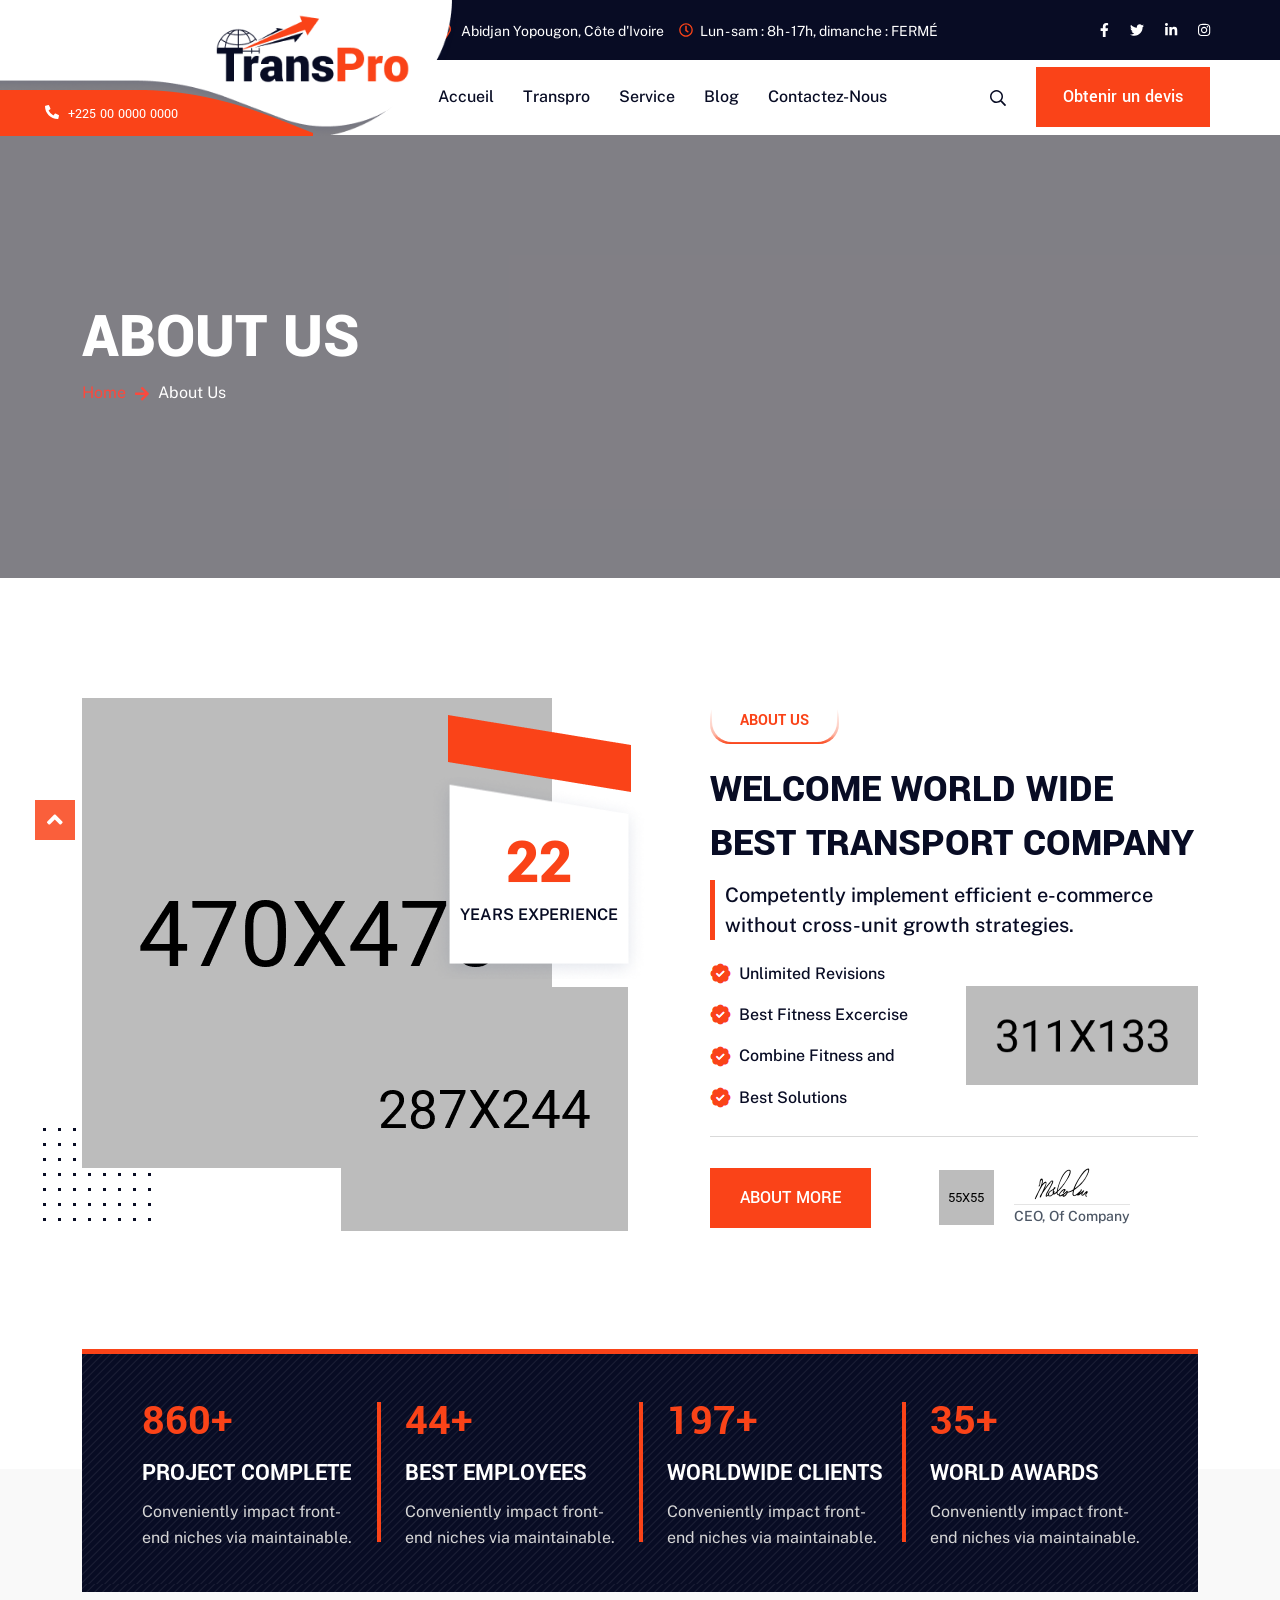
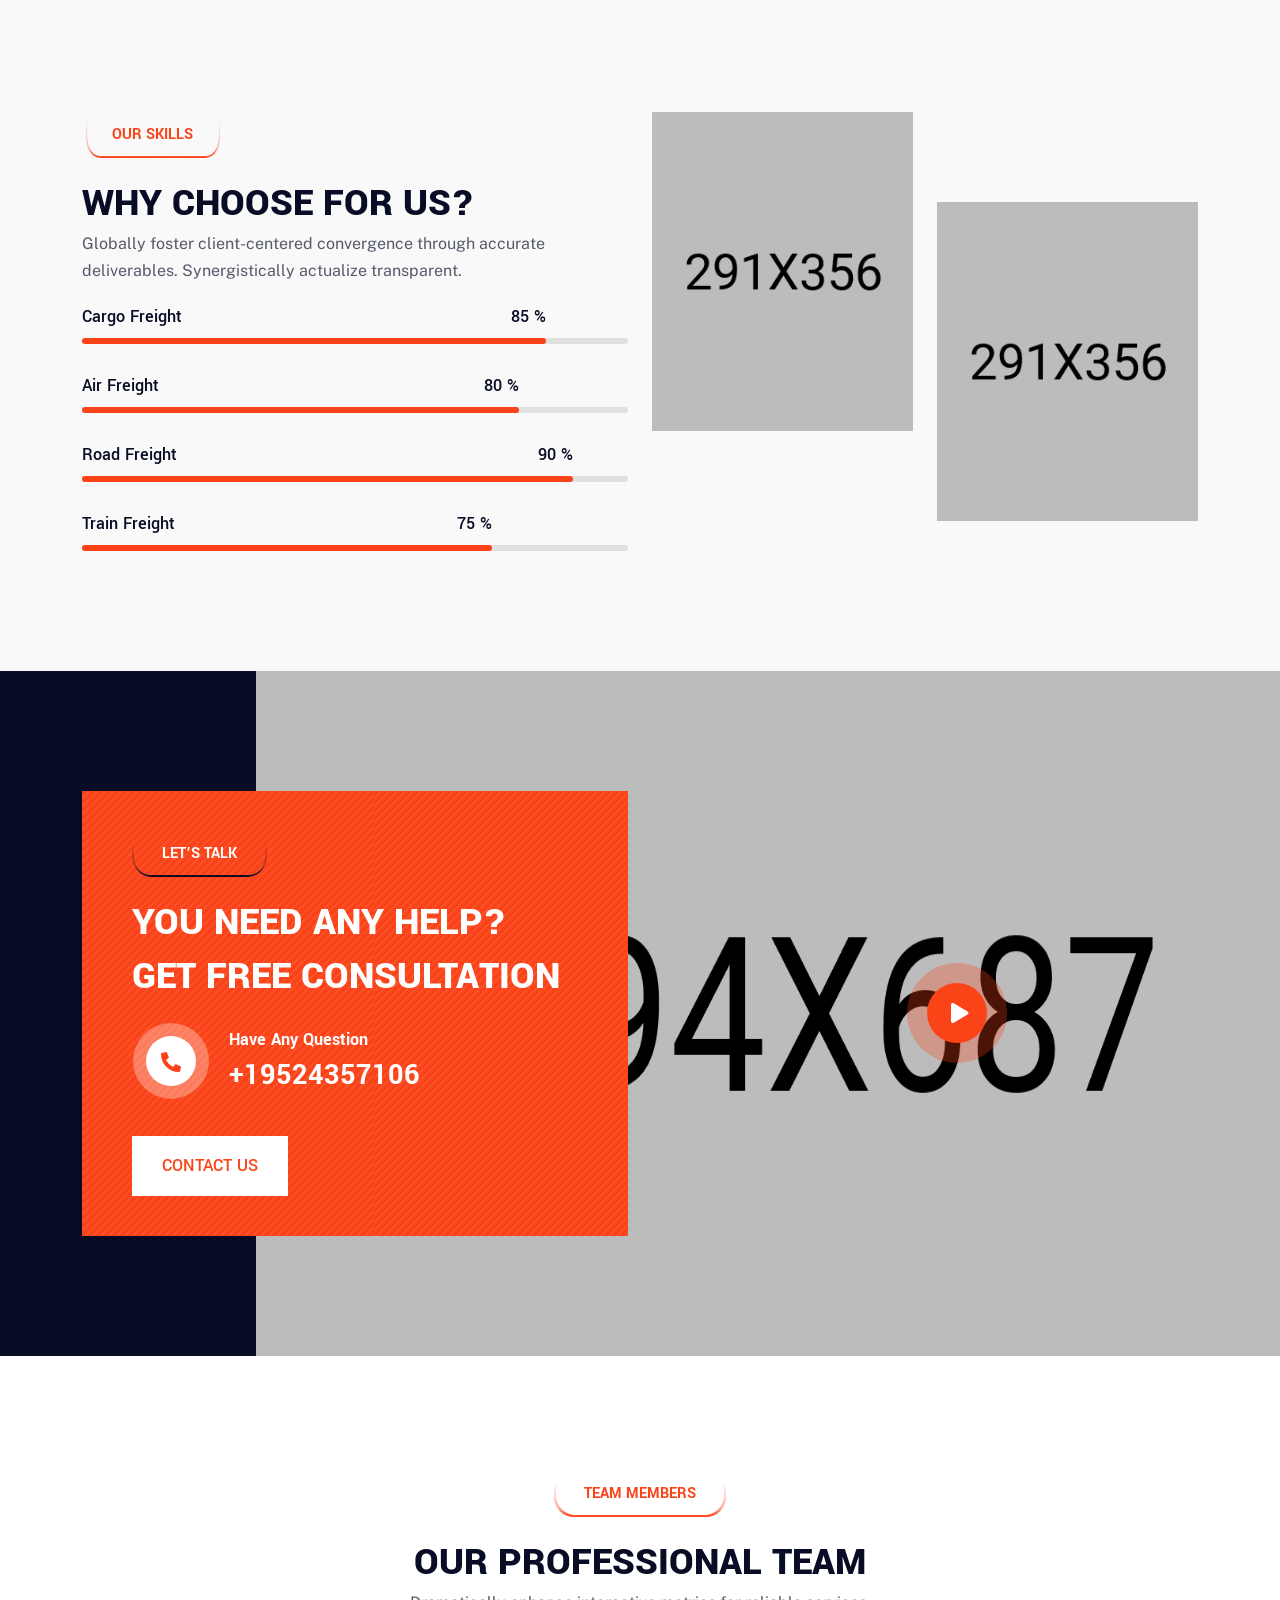
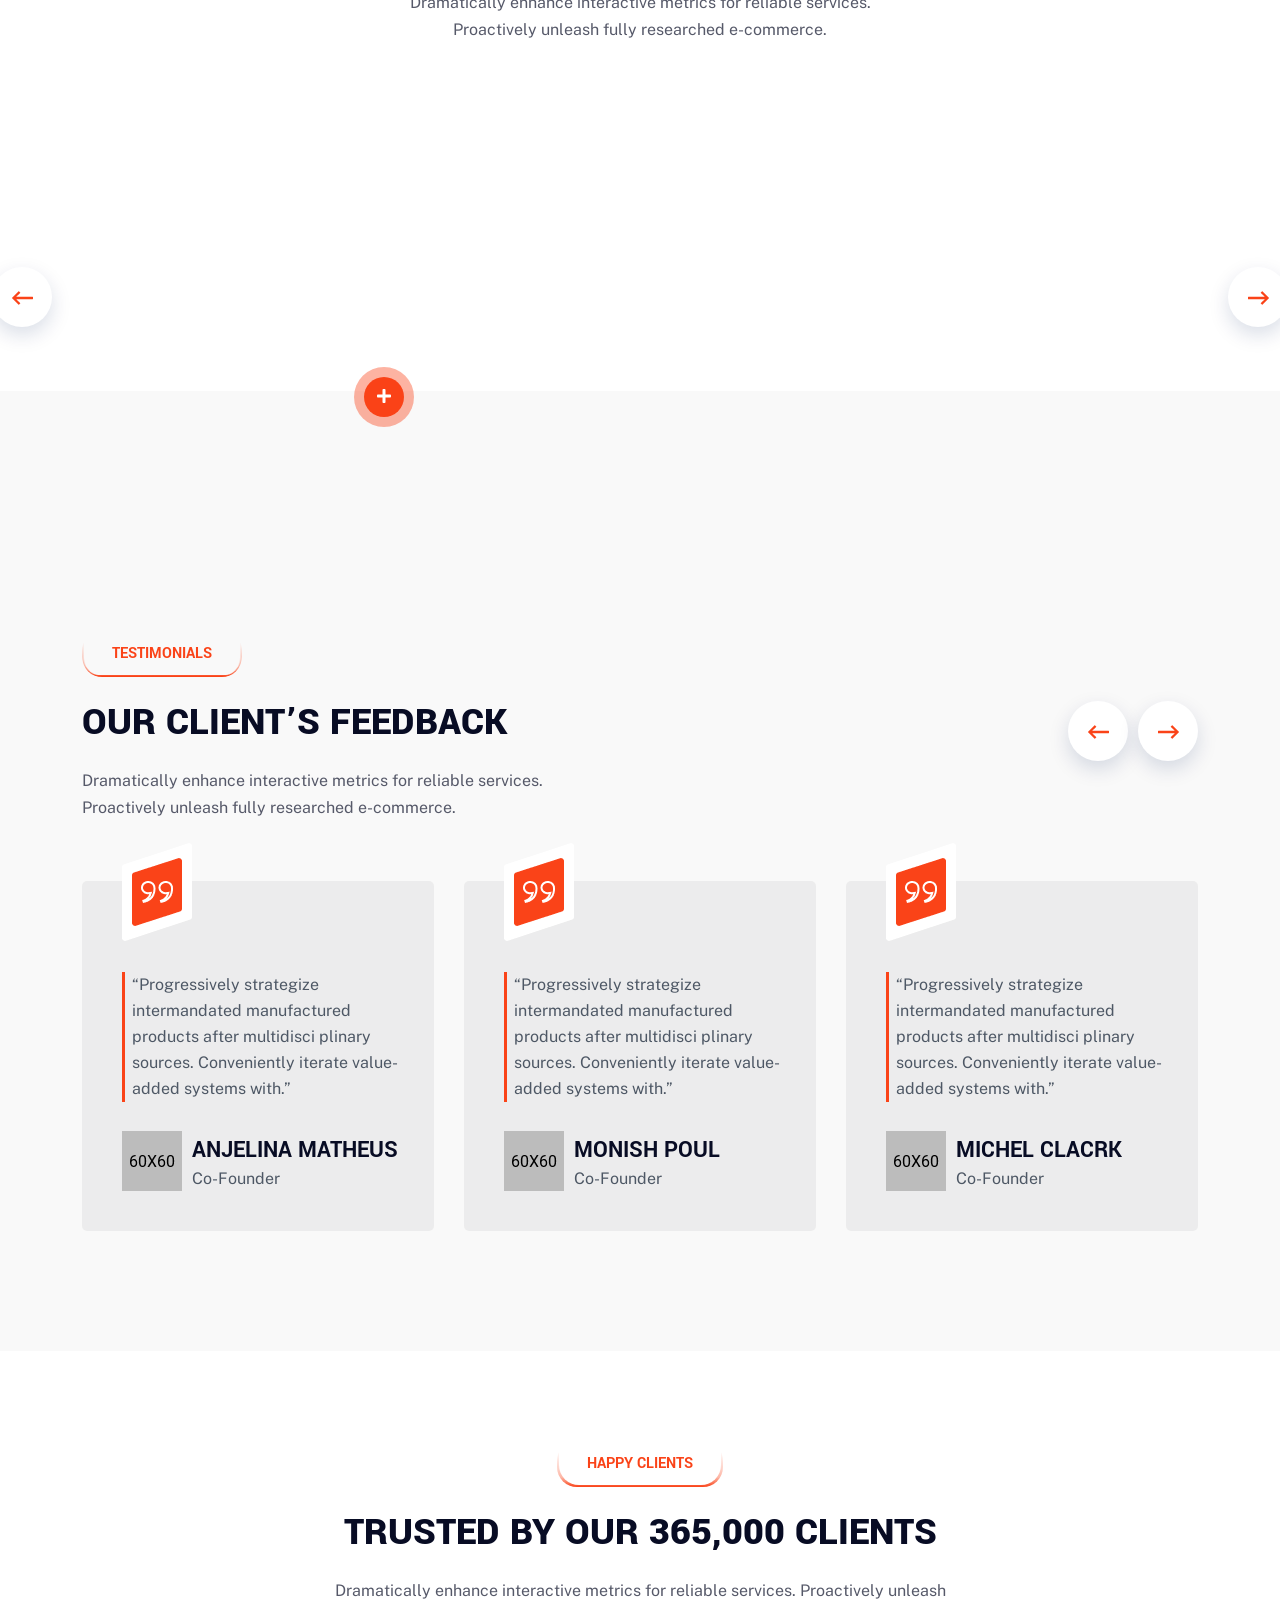
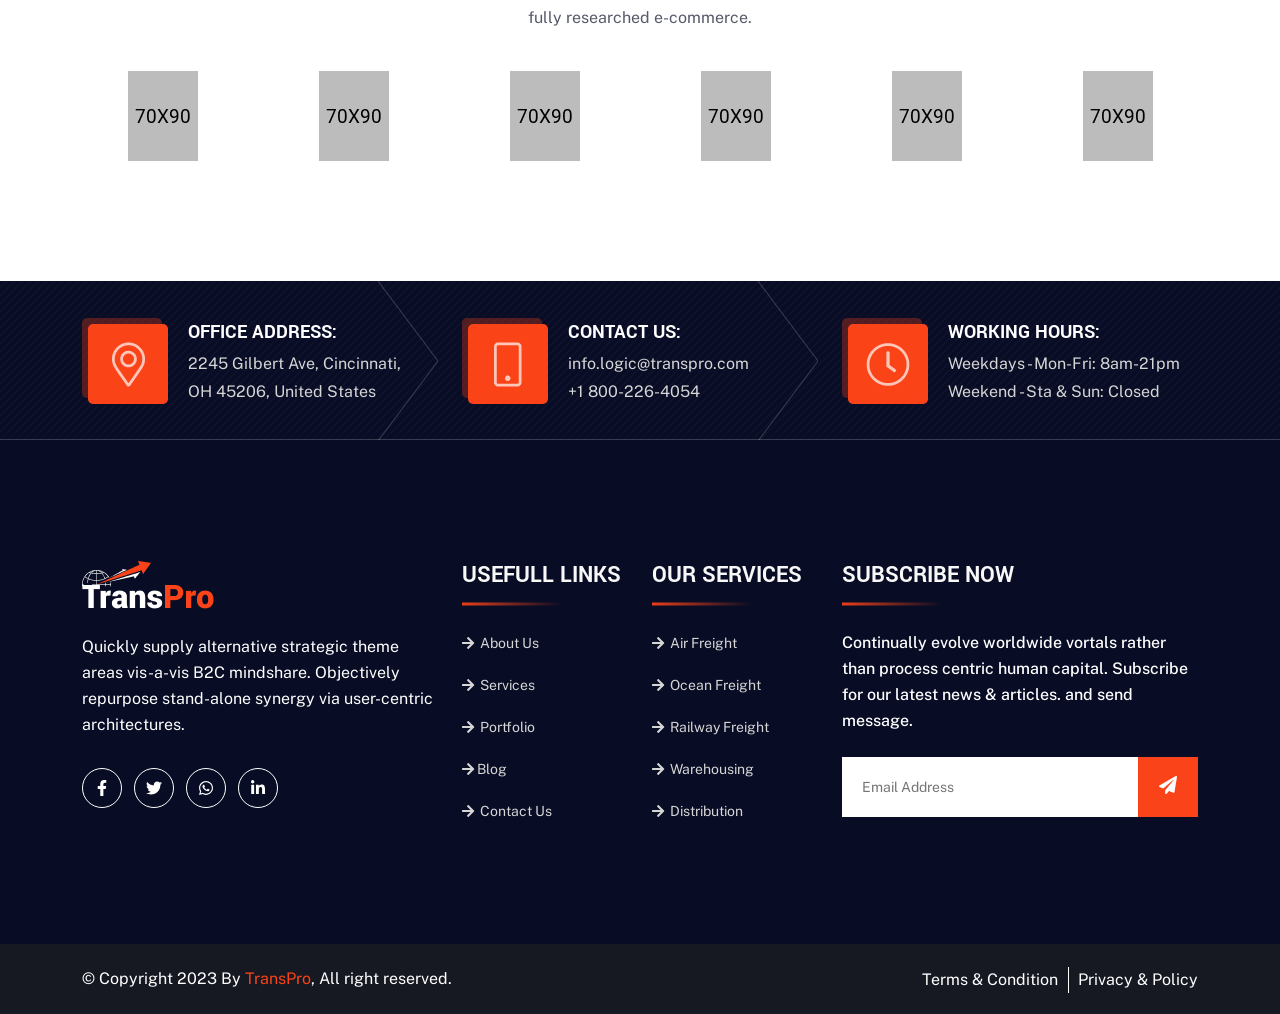
==== a-propos-de-nous.html @ bcca1e3c "header menu" ====
<!DOCTYPE html>
<html lang="zxx">
<head>
    <meta charset="UTF-8">
    <meta name="viewport" content="width=device-width, initial-scale=1.0">
    <meta http-equiv="X-UA-Compatible" content="ie=edge">
    <title>TransPro - Transport & Logistics Service HTML Template</title>
    <link rel=icon href="assets/img/favicon.png" sizes="20x20" type="image/png">

    <!-- Stylesheet -->
    <link rel="stylesheet" href="assets/css/vendor.css">
    <link rel="stylesheet" href="assets/css/style.css">
    <link rel="stylesheet" href="assets/css/responsive.css">

</head>
<body>

    <!-- preloader area start -->
    <div class="preloader" id="preloader">
        <div class="preloader-inner">
            <div class="spinner">
                <div class="dot1"></div>
                <div class="dot2"></div>
            </div>
        </div>
    </div>
    <!-- preloader area end -->

    <!-- search popup start-->
    <div class="body-overlay" id="body-overlay"></div>
    <div class="td-search-popup" id="td-search-popup">
        <form action="home.html" class="search-form">
            <div class="form-group">
                <input type="text" class="form-control" placeholder="Search.....">
            </div>
            <button type="submit" class="submit-btn"><i class="fa fa-search"></i></button>
        </form>
    </div>
    <!-- search popup end-->

    <!-- navbar start -->
    <header class="navbar-area">
        <div class="navbar-top">
            <div class="logo d-none d-lg-block">
                <a class="main-logo" href="index.html"><img src="assets/img/logo.png" alt="img"></a>
            </div>
            <div class="nav-phone-wrap">
                <i class="fas fa-phone-alt"></i>
                +225 00 0000 0000
            </div>
            <div class="container p-lg-0">
                <div class="row">
                    <div class="col-lg-10 col-md-9 text-md-start text-center">
                        <ul class="topbar-left">
                            <li><svg width="12" height="17" viewBox="0 0 12 17" fill="none" xmlns="http://www.w3.org/2000/svg">
                                <path d="M6 0C7.0625 0 8.0625 0.28125 9 0.8125C9.90625 1.375 10.625 2.09375 11.1875 3C11.7188 3.9375 12 4.9375 12 6C12 6.625 11.9062 7.15625 11.7812 7.625C11.625 8.125 11.3438 8.71875 10.9375 9.4375C10.625 9.9375 10.0312 10.9375 9.125 12.375L7.28125 15.2812C7.09375 15.5938 6.8125 15.8125 6.5 15.9375C6.15625 16.0625 5.8125 16.0625 5.5 15.9375C5.15625 15.8125 4.90625 15.5938 4.71875 15.2812L2.875 12.375C1.9375 10.9375 1.34375 9.96875 1.0625 9.46875C0.625 8.71875 0.34375 8.125 0.21875 7.625C0.0625 7.15625 0 6.625 0 6C0 4.9375 0.25 3.9375 0.8125 3C1.34375 2.09375 2.0625 1.375 3 0.8125C3.90625 0.28125 4.90625 0 6 0ZM6 14.5L7.96875 11.375C8.78125 10.0625 9.34375 9.15625 9.625 8.71875C9.96875 8.09375 10.1875 7.625 10.3125 7.25C10.4375 6.90625 10.5 6.5 10.5 6C10.5 5.1875 10.2812 4.4375 9.875 3.75C9.46875 3.0625 8.9375 2.53125 8.25 2.125C7.5625 1.71875 6.8125 1.5 6 1.5C5.1875 1.5 4.4375 1.71875 3.75 2.125C3.0625 2.53125 2.5 3.0625 2.09375 3.75C1.6875 4.4375 1.5 5.1875 1.5 6C1.5 6.5 1.53125 6.90625 1.65625 7.28125C1.78125 7.65625 2.03125 8.125 2.40625 8.75C2.65625 9.1875 3.1875 10.0938 4.03125 11.4062C4.8125 12.6562 5.46875 13.6875 6 14.5ZM3.5 6C3.5 6.6875 3.71875 7.28125 4.21875 7.78125C4.71875 8.28125 5.3125 8.5 6 8.5C6.6875 8.5 7.25 8.28125 7.75 7.78125C8.25 7.28125 8.5 6.6875 8.5 6C8.5 5.3125 8.25 4.75 7.75 4.25C7.25 3.75 6.6875 3.5 6 3.5C5.3125 3.5 4.71875 3.75 4.21875 4.25C3.71875 4.75 3.5 5.3125 3.5 6Z" fill="#FA4318"/>
                                </svg>
                                 Abidjan Yopougon, Côte d'Ivoire</li>
                            <li><i class="far fa-clock"></i>Lun - sam : 8h - 17h, dimanche : FERMÉ</li>
                        </ul>
                    </div>
                    <div class="col-lg-2 col-md-3">
                        <ul class="topbar-right social-area text-md-end text-center">
                            <li>
                                <a href="#"><i class="fab fa-facebook-f" aria-hidden="true"></i></a>
                            </li>
                            <li>
                                <a href="#"><i class="fab fa-twitter" aria-hidden="true"></i></a>
                            </li>
                            <li>
                                <a href="#"><i class="fab fa-linkedin-in" aria-hidden="true"></i></a>
                            </li>
                            <li>
                                <a href="#"><i class="fab fa-instagram" aria-hidden="true"></i></a>
                            </li>
                        </ul>
                    </div>
                </div>
            </div>
        </div>
        <nav class="navbar navbar-area-1 navbar-area navbar-expand-lg">
            <div class="container nav-container">
                <div class="responsive-mobile-menu">
                    <button class="menu toggle-btn d-block d-lg-none" data-target="#transpro_main_menu" 
                    aria-expanded="false" aria-label="Toggle navigation">
                        <span class="icon-left"></span>
                        <span class="icon-right"></span>
                    </button>
                </div>
                <div class="logo">
                    <a href="index.html"><img src="assets/img/logo-2.png" alt="img"></a>
                </div>
                <div class="nav-left-part">
                      
                </div>
                <div class="nav-right-part nav-right-part-mobile">
                    <a class="search-bar-btn" href="#">
                        <svg width="16" height="16" viewBox="0 0 16 16" fill="none" xmlns="http://www.w3.org/2000/svg">
                            <path d="M15.9062 14.6562C15.9688 14.7188 16 14.8125 16 14.9062C16 15.0312 15.9688 15.125 15.9062 15.1875L15.1875 15.875C15.0938 15.9688 15 16 14.9062 16C14.7812 16 14.7188 15.9688 14.6562 15.875L10.8438 12.0938C10.7812 12.0312 10.75 11.9375 10.75 11.8438V11.4062C10.1562 11.9062 9.5 12.3125 8.78125 12.5938C8.03125 12.875 7.28125 13 6.5 13C5.3125 13 4.21875 12.7188 3.21875 12.125C2.21875 11.5625 1.4375 10.7812 0.875 9.78125C0.28125 8.78125 0 7.6875 0 6.5C0 5.3125 0.28125 4.25 0.875 3.25C1.4375 2.25 2.21875 1.46875 3.21875 0.875C4.21875 0.3125 5.3125 0 6.5 0C7.6875 0 8.75 0.3125 9.75 0.875C10.75 1.46875 11.5312 2.25 12.125 3.25C12.6875 4.25 13 5.3125 13 6.5C13 7.3125 12.8438 8.0625 12.5625 8.78125C12.2812 9.53125 11.9062 10.1875 11.4062 10.75H11.8438C11.9375 10.75 12.0312 10.7812 12.0938 10.8438L15.9062 14.6562ZM6.5 11.5C7.375 11.5 8.21875 11.2812 9 10.8438C9.75 10.4062 10.375 9.78125 10.8125 9C11.25 8.25 11.5 7.40625 11.5 6.5C11.5 5.625 11.25 4.78125 10.8125 4C10.375 3.25 9.75 2.625 9 2.1875C8.21875 1.75 7.375 1.5 6.5 1.5C5.59375 1.5 4.75 1.75 4 2.1875C3.21875 2.625 2.59375 3.25 2.15625 4C1.71875 4.78125 1.5 5.625 1.5 6.5C1.5 7.40625 1.71875 8.25 2.15625 9C2.59375 9.78125 3.21875 10.4062 4 10.8438C4.75 11.2812 5.59375 11.5 6.5 11.5Z" fill="#080C24"/>
                        </svg>                            
                    </a>
                    <a class="btn btn-base" href="contact.html"><span>
                      </span> Obtenir un devis
                    </a>
                </div>
                <div class="collapse navbar-collapse" id="transpro_main_menu">
                    <ul class="navbar-nav menu-open">
                     
                        <li><a href="index.html">Accueil</a></li>
                        <li><a href="a-propos-de-nous.html">Transpro</a></li>
                        <li><a href="service.html">Service</a></li>
                        <li><a href="blog.html">Blog</a></li>
                        <li><a href="contact.html">Contactez-nous</a></li>
                    </ul>
                </div>
                <div class="nav-right-part nav-right-part-desktop">
                    <a class="search-bar-btn" href="#">
                        <svg width="16" height="16" viewBox="0 0 16 16" fill="none" xmlns="http://www.w3.org/2000/svg">
                            <path d="M15.9062 14.6562C15.9688 14.7188 16 14.8125 16 14.9062C16 15.0312 15.9688 15.125 15.9062 15.1875L15.1875 15.875C15.0938 15.9688 15 16 14.9062 16C14.7812 16 14.7188 15.9688 14.6562 15.875L10.8438 12.0938C10.7812 12.0312 10.75 11.9375 10.75 11.8438V11.4062C10.1562 11.9062 9.5 12.3125 8.78125 12.5938C8.03125 12.875 7.28125 13 6.5 13C5.3125 13 4.21875 12.7188 3.21875 12.125C2.21875 11.5625 1.4375 10.7812 0.875 9.78125C0.28125 8.78125 0 7.6875 0 6.5C0 5.3125 0.28125 4.25 0.875 3.25C1.4375 2.25 2.21875 1.46875 3.21875 0.875C4.21875 0.3125 5.3125 0 6.5 0C7.6875 0 8.75 0.3125 9.75 0.875C10.75 1.46875 11.5312 2.25 12.125 3.25C12.6875 4.25 13 5.3125 13 6.5C13 7.3125 12.8438 8.0625 12.5625 8.78125C12.2812 9.53125 11.9062 10.1875 11.4062 10.75H11.8438C11.9375 10.75 12.0312 10.7812 12.0938 10.8438L15.9062 14.6562ZM6.5 11.5C7.375 11.5 8.21875 11.2812 9 10.8438C9.75 10.4062 10.375 9.78125 10.8125 9C11.25 8.25 11.5 7.40625 11.5 6.5C11.5 5.625 11.25 4.78125 10.8125 4C10.375 3.25 9.75 2.625 9 2.1875C8.21875 1.75 7.375 1.5 6.5 1.5C5.59375 1.5 4.75 1.75 4 2.1875C3.21875 2.625 2.59375 3.25 2.15625 4C1.71875 4.78125 1.5 5.625 1.5 6.5C1.5 7.40625 1.71875 8.25 2.15625 9C2.59375 9.78125 3.21875 10.4062 4 10.8438C4.75 11.2812 5.59375 11.5 6.5 11.5Z" fill="#080C24"/>
                        </svg>                            
                    </a>
                    <a class="btn btn-base" href="contact.html"><span>
                      </span> Obtenir un devis
                    </a>
                </div>
            </div>
        </nav>
    </header>
    <!-- navbar end -->
    
    <!-- breadcrumb start -->
    <div class="breadcrumb-area bg-overlay-2" style="background-image:url('assets/img/banner/breadcrumb.png')">
        <div class="container">
            <div class="row">
                <div class="col-12">
                    <div class="breadcrumb-inner">
                        <div class="section-title mb-0">
                            <h2 class="page-title">ABOUT US</h2>
                            <ul class="page-list">
                                <li><a href="index.html">Home</a></li>
                                <li>About Us</li>
                            </ul>
                        </div>
                    </div>
                </div>
            </div>
        </div>
    </div>
    <!-- breadcrumb end -->  

    <!-- about area start -->
    <div class="about-area pd-top-120 pd-bottom-240">
        <div class="container">
            <div class="about-area-inner">
                <div class="row">
                    <div class="col-lg-6">
                        <div class="about-thumb-wrap">
                            <img class="img-1" src="assets/img/about/shape.png" alt="img">
                            <img class="img-2" src="assets/img/about/1.png" alt="img">
                            <img class="img-3" src="assets/img/about/2.png" alt="img">
                            <div class="exprience-wrap">
                                <img src="assets/img/about/shape-3.png" alt="img">
                                <div class="details">
                                    <h1>22</h1>
                                    <p>YEARS EXPERIENCE</p>
                                </div>
                            </div>
                        </div>
                    </div>
                    <div class="col-lg-6 align-self-center">
                        <div class="about-inner-wrap">  
                            <div class="section-title mb-0">
                                <h4 class="subtitle">ABOUT US</h4>
                                <h2 class="title">WELCOME WORLD WIDE BEST
                                        TRANSPORT COMPANY</h2>
                                <p class="content left-line">Competently implement efficient e-commerce without cross-unit growth strategies.</p>
                                <div class="row">
                                    <div class="col-xl-6">
                                        <div class="list-inner-wrap mb-lg-0 mb-4">
                                            <li><img src="assets/img/icon/check.png" alt="img"> Unlimited Revisions</li>
                                            <li><img src="assets/img/icon/check.png" alt="img">Best Fitness Excercise</li>
                                            <li><img src="assets/img/icon/check.png" alt="img">Combine Fitness and</li>
                                            <li><img src="assets/img/icon/check.png" alt="img">Best Solutions</li>
                                        </div>
                                    </div>
                                    <div class="col-xl-6 align-self-center">
                                        <div class="thumb"><img src="assets/img/about/3.png" alt="img"></div>
                                    </div>
                                </div>
                                <div class="btn-wrap">
                                    <a class="btn btn-base" href="about.html">ABOUT MORE</a>
                                    <div class="author-wrap">
                                        <div class="thumb"><img src="assets/img/about/4.png" alt="img"></div>
                                        <div class="details">
                                            <img src="assets/img/about/signature.png" alt="img">
                                            <p>CEO, Of Company</p>
                                        </div>
                                    </div>
                                </div>
                            </div>
                        </div>
                    </div>
                </div>
            </div>
        </div>
    </div>
    <!-- about area end -->

    <!--fact-area start-->
    <div class="fact-area" style="background: #f9f9f9;">
        <div class="container">
            <div class="fact-counter-area" style="background: url(assets/img/fact/bg.png);">
                <div class="row justify-content-center">
                    <div class="col-lg-3 col-md-6">
                        <div class="single-fact-wrap">
                            <h2><span class="counter">2000</span>+</h2>
                            <h5>PROJECT COMPLETE</h5>
                            <p>Conveniently impact front-end
                                niches via maintainable.</p>
                        </div>
                    </div>
                    <div class="col-lg-3 col-md-6">
                        <div class="single-fact-wrap">
                            <h2><span class="counter">100</span>+</h2>
                            <h5>BEST EMPLOYEES</h5>
                            <p>Conveniently impact front-end
                                niches via maintainable.</p>
                        </div>
                    </div>
                    <div class="col-lg-3 col-md-6">
                        <div class="single-fact-wrap">
                            <h2><span class="counter">450</span>+</h2>
                            <h5>WORLDWIDE CLIENTS</h5>
                            <p>Conveniently impact front-end
                                niches via maintainable.</p>
                        </div>
                    </div>
                    <div class="col-lg-3 col-md-6">
                        <div class="single-fact-wrap after-none">
                            <h2><span class="counter">80</span>+</h2>
                            <h5>WORLD AWARDS</h5>
                            <p>Conveniently impact front-end
                                niches via maintainable.</p>
                        </div>
                    </div>
                </div>
            </div>
        </div>
    </div>
    <!--fact-area end-->

    <!--skill-area start-->
    <div class="skill-area pd-top-120 pd-bottom-120" style="background: #f9f9f9;">
        <div class="container">
            <div class="row justify-content-center">
                <div class="col-lg-6 order-lg-2">
                    <div class="row">
                        <div class="col-md-6">
                            <div class="thumb">
                                <img class="w-100" src="assets/img/about/5.png" alt="img">
                            </div>
                        </div>
                        <div class="col-md-6">
                            <div class="thumb img-2">
                                <img class="w-100" src="assets/img/about/6.png" alt="img">
                            </div>
                        </div>
                    </div>                    
                </div>
                <div class="col-lg-6 order-lg-1">
                    <div class="section-title mt-lg-0 mt-5">
                        <h4 class="subtitle style-2">OUR SKILLS</h4>
                        <h2 class="title">WHY CHOOSE FOR US?</h2>
                        <p>Globally foster client-centered convergence through accurate deliverables. Synergistically actualize transparent.</p>
                    </div>
                    <div class="skill-progress-area">
                        <div class="single-progressbar">
                            <div class="title" style="width: 85%;">
                                <h6>Cargo Freight
                                </h6>
                                <div class="progress-count-wrap">
                                    <span class="progress-count counting" data-count="85">0</span>
                                    <span class="counting-icons">%</span>
                                </div>
                            </div>
                            <div class="progress-item" id="progress-running">
                                <div class="progress-bg">
                                    <div id="progress" class="progress-rate" data-value="85">
                                    </div>
                                </div>
                            </div>
                        </div>
                        <div class="single-progressbar">
                            <div class="title" style="width: 80%;">
                                <h6>Air Freight
                                </h6>
                                <div class="progress-count-wrap">
                                    <span class="progress-count counting" data-count="80">0</span>
                                    <span class="counting-icons">%</span>
                                </div>
                            </div>
                            <div class="progress-item" id="progress-running-1">
                                <div class="progress-bg">
                                    <div id="progress-1" class="progress-rate" data-value="80">
                                    </div>
                                </div>
                            </div>
                        </div>
                        <div class="single-progressbar">
                            <div class="title" style="width: 90%;">
                                <h6>Road Freight
                                </h6>
                                <div class="progress-count-wrap">
                                    <span class="progress-count counting" data-count="90">0</span>
                                    <span class="counting-icons">%</span>
                                </div>
                            </div>
                            <div class="progress-item" id="progress-running-2">
                                <div class="progress-bg">
                                    <div id="progress-2" class="progress-rate" data-value="90">
                                    </div>
                                </div>
                            </div>
                        </div>
                        <div class="single-progressbar">
                            <div class="title" style="width: 75%;">
                                <h6>Train Freight
                                </h6>
                                <div class="progress-count-wrap">
                                    <span class="progress-count counting" data-count="75">0</span>
                                    <span class="counting-icons">%</span>
                                </div>
                            </div>
                            <div class="progress-item mb-0" id="progress-running-3">
                                <div class="progress-bg">
                                    <div id="progress-3" class="progress-rate" data-value="75">
                                    </div>
                                </div>
                            </div>
                        </div>
                    </div>
                </div>
            </div>
        </div>
    </div>
    <!--skill-area end-->

    <!--video-area start-->
    <div class="video-area pd-top-120 pd-bottom-120" style="background: #080C24;">
        <div class="video-thumb-wrap">
            <img src="assets/img/video/1.png" alt="img">
            <a class="video-play-btn" href="https://www.youtube.com/embed/Wimkqo8gDZ0" data-effect="mfp-zoom-in"><i class="fa fa-play"></i></a>
        </div>
        <div class="container">
            <div class="row">
                <div class="col-lg-6">
                    <div class="cta-inner-wrap" style="background: url(assets/img/video/bg.png);">
                        <div class="section-title style-white mb-0">
                            <h4 class="subtitle style-2">LET’S TALK</h4>
                            <h2 class="title">YOU NEED ANY HELP?
                                GET FREE CONSULTATION</h2>
                        </div>
                        <div class="single-cta-wrap">
                            <div class="icon">
                                <svg class="svg-inline--fa fa-phone-alt fa-w-16" aria-hidden="true" focusable="false" data-prefix="fa" data-icon="phone-alt" role="img" xmlns="http://www.w3.org/2000/svg" viewBox="0 0 512 512" data-fa-i2svg=""><path fill="currentColor" d="M497.39 361.8l-112-48a24 24 0 0 0-28 6.9l-49.6 60.6A370.66 370.66 0 0 1 130.6 204.11l60.6-49.6a23.94 23.94 0 0 0 6.9-28l-48-112A24.16 24.16 0 0 0 122.6.61l-104 24A24 24 0 0 0 0 48c0 256.5 207.9 464 464 464a24 24 0 0 0 23.4-18.6l24-104a24.29 24.29 0 0 0-14.01-27.6z"></path></svg><!-- <i class="fa fa-phone-alt"></i> Font Awesome fontawesome.com -->
                            </div>
                            <div class="details">
                                <h6>Have Any Question</h6>
                                <h3>+19524357106</h3>
                            </div>
                        </div>
                        <a class="btn btn-white" href="contact.html">CONTACT US</a>
                    </div>
                </div>
            </div>
        </div>
    </div>
    <!--video-area end-->

    <!--team-area start-->
    <div class="team-area pd-top-115">
        <div class="container">
            <div class="row justify-content-center">
                <div class="col-lg-6">
                    <div class="section-title text-center">
                        <h4 class="subtitle">TEAM MEMBERS</h4>
                        <h2 class="title">OUR PROFESSIONAL TEAM</h2>
                        <p>Dramatically enhance interactive metrics for reliable services. Proactively unleash fully researched e-commerce.</p>
                    </div>
                </div>
            </div>
            <div class="row justify-content-center">
                <div class="col-lg-12">
                    <div class="team-slider owl-carousel">
                        <div class="item">
                            <div class="single-team-wrap">
                                <div class="thumb">
                                    <img src="assets/img/team/1.png" alt="img">
                                </div>
                                <div class="details">
                                    <h5>MICHEL RICHARD</h5>
                                    <p>Director & CEO</p>
                                    <div class="hover-icon">
                                        <i class="fa fa-plus"></i>
                                        <ul class="social-area">
                                            <li><a href="#"><i class="fab fa-facebook-f"></i></a></li>
                                            <li><a href="#"><i class="fab fa-twitter"></i></a></li>
                                            <li><a href="#"><i class="fab fa-whatsapp"></i></a></li>
                                            <li><a href="#"><i class="fab fa-linkedin-in"></i></a></li>
                                        </ul>
                                    </div>
                                </div>
                            </div>
                        </div>
                        <div class="item">
                            <div class="single-team-wrap">
                                <div class="thumb">
                                    <img src="assets/img/team/2.png" alt="img">
                                </div>
                                <div class="details">
                                    <h5>ANJELINA ROSEE</h5>
                                    <p>Founder</p>
                                    <div class="hover-icon">
                                        <i class="fa fa-plus"></i>
                                        <ul class="social-area">
                                            <li><a href="#"><i class="fab fa-facebook-f"></i></a></li>
                                            <li><a href="#"><i class="fab fa-twitter"></i></a></li>
                                            <li><a href="#"><i class="fab fa-whatsapp"></i></a></li>
                                            <li><a href="#"><i class="fab fa-linkedin-in"></i></a></li>
                                        </ul>
                                    </div>
                                </div>
                            </div>
                        </div>
                        <div class="item">
                            <div class="single-team-wrap">
                                <div class="thumb">
                                    <img src="assets/img/team/3.png" alt="img">
                                </div>
                                <div class="details">
                                    <h5>MISHEL MARSH</h5>
                                    <p>Co-Founder</p>
                                    <div class="hover-icon">
                                        <i class="fa fa-plus"></i>
                                        <ul class="social-area">
                                            <li><a href="#"><i class="fab fa-facebook-f"></i></a></li>
                                            <li><a href="#"><i class="fab fa-twitter"></i></a></li>
                                            <li><a href="#"><i class="fab fa-whatsapp"></i></a></li>
                                            <li><a href="#"><i class="fab fa-linkedin-in"></i></a></li>
                                        </ul>
                                    </div>
                                </div>
                            </div>
                        </div>
                    </div>                    
                </div>
            </div>
        </div>
    </div>
    <!--team-area end-->

    <!-- testimonial area start -->
    <div class="testimonial-area style-2 pd-top-240 mrt-120 pd-bottom-120" style="background: #f9f9f9;">
        <div class="container">
            <div class="row">
                <div class="col-lg-6">
                    <div class="section-title mb-0">
                        <h4 class="subtitle style-2">TESTIMONIALS</h4>
                        <h2 class="title">OUR CLIENT’S FEEDBACK</h2>
                        <p class="content">Dramatically enhance interactive metrics for reliable services. Proactively unleash fully researched e-commerce.</p>
                    </div>
                </div>
            </div>
            <div class="testimonial-slider owl-carousel">
                <div class="item">
                    <div class="single-testimonial-wrap">
                        <div class="icon">
                            <img src="assets/img/testimonial/quote.png" alt="img">
                        </div>
                        <p>“Progressively strategize intermandated manufactured products after multidisci plinary sources. Conveniently iterate value-added systems with.”</p>
                        <div class="client-wrap">
                            <div class="thumb">
                                <img src="assets/img/testimonial/1.png" alt="img">
                            </div>
                            <div class="details">
                                <h5>ANJELINA MATHEUS</h5>
                                <p>Co-Founder</p>
                            </div>
                        </div>
                    </div>                  
                </div>
                <div class="item">
                    <div class="single-testimonial-wrap">
                        <div class="icon">
                            <img src="assets/img/testimonial/quote.png" alt="img">
                        </div>
                        <p>“Progressively strategize intermandated manufactured products after multidisci plinary sources. Conveniently iterate value-added systems with.”</p>
                        <div class="client-wrap">
                            <div class="thumb">
                                <img src="assets/img/testimonial/2.png" alt="img">
                            </div>
                            <div class="details">
                                <h5>MONISH POUL</h5>
                                <p>Co-Founder</p>
                            </div>
                        </div>
                    </div>                  
                </div>
                <div class="item">
                    <div class="single-testimonial-wrap">
                        <div class="icon">
                            <img src="assets/img/testimonial/quote.png" alt="img">
                        </div>
                        <p>“Progressively strategize intermandated manufactured products after multidisci plinary sources. Conveniently iterate value-added systems with.”</p>
                        <div class="client-wrap">
                            <div class="thumb">
                                <img src="assets/img/testimonial/3.png" alt="img">
                            </div>
                            <div class="details">
                                <h5>MICHEL CLACRK</h5>
                                <p>Co-Founder</p>
                            </div>
                        </div>
                    </div>                  
                </div>
            </div>
        </div>
    </div>
    <!-- testimonial area end -->

    <!--partner-area start-->
    <div class="partner-area pd-top-90 pd-bottom-120">
        <div class="container">
            <div class="row justify-content-center">
                <div class="col-lg-7">
                    <div class="section-title text-center">
                        <h4 class="subtitle">HAPPY CLIENTS</h4>
                        <h2 class="title">TRUSTED BY OUR
                            365,000 CLIENTS</h2>
                        <p class="content">Dramatically enhance interactive metrics for reliable services. Proactively unleash fully researched e-commerce.</p>
                    </div>
                </div>
            </div>
            <div class="partner-slider owl-carousel">
                <div class="item">
                    <div class="thumb">
                        <img src="assets/img/partner/1.png" alt="img">
                    </div>
                </div>
                <div class="item">
                    <div class="thumb">
                        <img src="assets/img/partner/2.png" alt="img">
                    </div>
                </div>
                <div class="item">
                    <div class="thumb">
                        <img src="assets/img/partner/3.png" alt="img">
                    </div>
                </div>
                <div class="item">
                    <div class="thumb">
                        <img src="assets/img/partner/4.png" alt="img">
                    </div>
                </div>
                <div class="item">
                    <div class="thumb">
                        <img src="assets/img/partner/5.png" alt="img">
                    </div>
                </div>
                <div class="item">
                    <div class="thumb">
                        <img src="assets/img/partner/6.png" alt="img">
                    </div>
                </div>
            </div> 
        </div>
    </div>
    <!--partner-area end-->

    <!-- footer area start -->
    <footer class="footer-area">
        <div class="footer-top" style="background-image: url(assets/img/footer/bg.png);">
            <div class="container">
                <div class="row justify-content-center">
                    <div class="col-lg-4 col-md-6">
                        <div class="single-footer-top">
                            <div class="icon">
                                <img src="assets/img/icon/map-marker.png" alt="img">
                            </div>
                            <div class="details">
                                <h6>OFFICE ADDRESS:</h6>
                                <p>2245 Gilbert Ave, Cincinnati,</p>
                                <p>OH 45206, United States</p>
                            </div>
                        </div>
                    </div>
                    <div class="col-lg-4 col-md-6">
                        <div class="single-footer-top">
                            <div class="icon">
                                <img src="assets/img/icon/phone.png" alt="img">
                            </div>
                            <div class="details">
                                <h6>CONTACT US:</h6>
                                <p>info.logic@transpro.com</p>
                                <p>+1 800-226-4054</p>
                            </div>
                        </div>
                    </div>
                    <div class="col-lg-4 col-md-6">
                        <div class="single-footer-top after-none">
                            <div class="icon">
                                <img src="assets/img/icon/clock.png" alt="img">
                            </div>
                            <div class="details">
                                <h6>WORKING HOURS:</h6>
                                <p>Weekdays - Mon-Fri:  8am-21pm</p>
                                <p>Weekend - Sta & Sun:  Closed</p>
                            </div>
                        </div>
                    </div>
                </div>
            </div>
        </div>
        <div class="container">
            <div class="row">
                <div class="col-xl-4 col-md-6">
                    <div class="widget widget_about">
                        <div class="thumb">
                            <img src="assets/img/logo-white.png" alt="img">
                        </div>
                        <div class="details">
                            <p>Quickly supply alternative strategic theme areas vis-a-vis B2C mindshare. Objectively repurpose stand-alone synergy via user-centric architectures.</p>
                            <ul class="social-media style-border">
                                <li><a href="#"><i class="fab fa-facebook-f"></i></a></li>
                                <li><a href="#"><i class="fab fa-twitter"></i></a></li>
                                <li><a href="#"><i class="fab fa-whatsapp"></i></a></li>
                                <li><a href="#"><i class="fab fa-linkedin-in"></i></a></li>
                            </ul>
                        </div>
                    </div>
                </div>
                <div class="col-xl-2 col-md-6">
                    <div class="widget widget_nav_menu">
                        <h4 class="widget-title">USEFULL LINKS</h4>
                        <ul>
                            <li><a href="about.html"><i class="fa fa-arrow-right"></i> About Us</a></li>
                            <li><a href="service.html"><i class="fa fa-arrow-right"></i> Services</a></li>
                            <li><a href="#"><i class="fa fa-arrow-right"></i> Portfolio</a></li>
                            <li><a href="blog.html"><i class="fa fa-arrow-right"></i>Blog</a></li>
                            <li><a href="contact.html"><i class="fa fa-arrow-right"></i> Contact Us</a></li>
                        </ul>
                    </div>
                </div>
                <div class="col-xl-2 col-md-6">
                    <div class="widget widget_nav_menu">
                        <h4 class="widget-title">OUR SERVICES</h4>
                        <ul>
                            <li><a href="#"><i class="fa fa-arrow-right"></i> Air Freight</a></li>
                            <li><a href="#"><i class="fa fa-arrow-right"></i> Ocean Freight</a></li>
                            <li><a href="#"><i class="fa fa-arrow-right"></i> Railway Freight</a></li>
                            <li><a href="#"><i class="fa fa-arrow-right"></i> Warehousing</a></li>
                            <li><a href="#"><i class="fa fa-arrow-right"></i> Distribution</a></li>
                        </ul>
                    </div>
                </div>
                <div class="col-xl-4 col-md-6">
                    <div class="widget widget_subscribe">
                        <h4 class="widget-title">SUBSCRIBE NOW</h4>
                        <p>Continually evolve worldwide vortals rather than process centric human capital. Subscribe for our latest news & articles.
                            and send message.</p>
                        <div class="single-subscribe-inner">
                            <input type="text" placeholder="Email Address">
                            <a class="btn btn-base" href="#"><i class="fa fa-paper-plane"></i></a>
                        </div>
                    </div>
                </div>
            </div>         
        </div>
    </footer>
    <!-- footer area end -->

    <!-- footer-bottom area start -->
    <div class="footer-bottom-area">
        <div class="container">
            <div class="row">
                <div class="col-lg-6 text-lg-start text-center">
                    <div class="copyright-area">
                        <p>© Copyright 2023  By <a href="#">TransPro</a>, All right reserved.</p>
                    </div>
                </div>
                <div class="col-lg-6 text-lg-end text-center">
                    <ul>
                        <li>
                            <a href="#">Terms & Condition</a>
                        </li>
                        <li><a href="#">Privacy & Policy</a></li>
                    </ul>
                </div>
            </div>
        </div>
    </div>
    <!-- footer-bottom area end -->

    <!-- back to top area start -->
    <div class="back-to-top">
        <span class="back-top"><i class="fa fa-angle-up"></i></span>
    </div>
    <!-- back to top area end -->


    <!-- all plugins here -->
    <script src="assets/js/vendor.js"></script>
    <!-- main js  -->
    <script src="assets/js/main.js"></script>
</body>
</html>
---- assets/css/style.css ----
/*
Theme Name: TransPro - Transport & Logistics Service Figma Template
Theme URI: http://wowtheme.com/html/transport
Author: Wowtheme
Author URI: http://wowtheme.com
Description: TransPro - Transport & Logistics Service Figma Template
Version: 1.0.0
*/
/*--------------------------------------------------------------
>>> TABLE OF CONTENTS:
----------------------------------------------------------------
# Global
    ## Global
    ## Mixins
    ## Theme
    ## Variables
    ## Common

# Sections
    ## Nav Bar
    ## Banner
    ## Brand Area
    ## Footer
    ## Widgets

# Elements
    ## accordion
    ## filter
    ## apartment
    ## blog
    ## city
    ## feature
    ## gallery
    ## intro
    ## main-search
    ## pricing
    ## service
    ## team
    ## user-list

--------------------------------------------------------------*/
/*-----------------
    # Typography
-----------------*/
@import url("https://fonts.googleapis.com/css2?family=Public+Sans:wght@300;400;500;600;700&family=Yantramanav:wght@300;400;500;700;900&display=swap");
:root {
  --main-color: #FA4318;
  --heading-color: #080C24;
  --paragraph-color: #565969;
  --body-font: "Public Sans", sans-serif;
  --heading-font: "Yantramanav", sans-serif;
  --body-font-size: 16px;
  --line-height30: 1.7;
}

html {
  -webkit-text-size-adjust: 100%;
  -ms-text-size-adjust: 100%;
  overflow-x: hidden;
  font-family: var(--body-font);
}

* {
  -webkit-box-sizing: border-box;
  box-sizing: border-box;
  outline: none;
  -moz-osx-font-smoothing: grayscale;
  /* Firefox */
  -webkit-font-smoothing: antialiased;
  /* WebKit  */
}

body {
  margin: 0;
  color: var(--paragraph-color);
  overflow-x: hidden;
  font-family: var(--body-font);
  line-height: var(--line-height30);
  font-size: var(--body-font-size);
}

h1 {
  font-size: 84px;
  line-height: 90px;
}

h2 {
  font-size: 40px;
  line-height: 1.3380952381;
}

h3 {
  font-size: 36px;
  line-height: 1.3833333333;
}

h4 {
  font-size: 30px;
  line-height: 1.3380952381;
}

h5 {
  font-size: 24px;
  line-height: 1.3380952381;
}

h6 {
  font-size: 20px;
  line-height: 1.2380952381;
}

h1,
h2,
h3,
h4,
h5,
h6 {
  color: var(--heading-color);
  font-weight: 700;
  font-family: var(--heading-font);
}

p {
  color: var(--paragraph-color);
  -webkit-hyphens: auto;
  -ms-hyphens: auto;
  hyphens: auto;
  margin-bottom: 10px;
}

a {
  color: inherit;
  text-decoration: none;
  -webkit-transition: 0.4s;
  transition: 0.4s;
}

a,
a:hover,
a:focus,
a:active {
  text-decoration: none;
  outline: none;
  color: inherit;
}

a:hover {
  color: var(--main-color);
}

pre {
  word-break: break-word;
}

a i {
  padding: 0 2px;
}

img {
  max-width: 100%;
}

ol {
  counter-reset: counter;
  padding-left: 0;
}

ol li {
  list-style: none;
  margin-bottom: 1rem;
}

ol li:before {
  counter-increment: counter;
  content: counter(counter);
  font-weight: 500;
  margin-right: 10px;
}

button:hover,
button:active,
button:focus {
  outline: 0;
}

/*input and button type focus outline disable*/
input[type=text]:focus,
input[type=email]:focus,
input[type=url]:focus,
input[type=password]:focus,
input[type=search]:focus,
input[type=tel]:focus,
input[type=number]:focus,
textarea:focus,
input[type=button]:focus,
input[type=reset]:focus,
input[type=submit]:focus,
select:focus {
  outline: none;
  -webkit-box-shadow: none;
  box-shadow: none;
  border: 1px solid #ddd;
}

.no-gutter.row,
.no-gutter.container,
.no-gutter.container-fluid {
  margin-left: 0;
  margin-right: 0;
  padding-left: 0;
  padding-right: 0;
}

.no-gutter > [class^=col-] {
  padding-left: 0;
  padding-right: 0;
}

.no-gutter[class^=col-] {
  padding-left: 0;
  padding-right: 0;
}

.h-100vh {
  height: 100vh;
}

code {
  color: #faa603;
}

.check-list {
  margin: 0;
  padding: 0;
  list-style: none;
}
.check-list li {
  display: block;
  padding-left: 20px;
  position: relative;
  z-index: 0;
}
.check-list li:after {
  position: absolute;
  left: 0;
  top: 0;
  font-family: "fontawesome";
  content: "\f105";
  color: var(--main-color);
}

.site-main .comment-navigation,
.site-main .posts-navigation,
.site-main .post-navigation {
  clear: both;
}

.comment-navigation .nav-previous,
.posts-navigation .nav-previous,
.post-navigation .nav-previous {
  float: left;
  width: 50%;
}

.comment-navigation .nav-next,
.posts-navigation .nav-next,
.post-navigation .nav-next {
  float: right;
  text-align: right;
  width: 50%;
}

.comment-navigation .nav-previous > a,
.posts-navigation .nav-previous > a,
.post-navigation .nav-previous > a,
.comment-navigation .nav-next > a,
.posts-navigation .nav-next > a,
.post-navigation .nav-next > a {
  -webkit-transition: 0.3s ease-in;
  transition: 0.3s ease-in;
}

.comment-navigation .nav-previous:hover > a,
.posts-navigation .nav-previous:hover > a,
.post-navigation .nav-previous:hover > a,
.comment-navigation .nav-next:hover > a,
.posts-navigation .nav-next:hover > a,
.post-navigation .nav-next:hover > a {
  color: var(--main-color);
}

.comment-list li {
  list-style: none;
}

.h-100vh {
  height: 100vh;
}

.position-relative {
  position: relative;
}

/*--------------------------------------------------------------
# Accessibility
--------------------------------------------------------------*/
/* Text meant only for screen readers. */
.screen-reader-text {
  border: 0;
  clip: rect(1px, 1px, 1px, 1px);
  -webkit-clip-path: inset(50%);
          clip-path: inset(50%);
  height: 1px;
  margin: -1px;
  overflow: hidden;
  padding: 0;
  position: absolute !important;
  width: 1px;
  word-wrap: normal !important;
  /* Many screen reader and browser combinations announce broken words as they would appear visually. */
}

.screen-reader-text:focus {
  background-color: #f1f1f1;
  border-radius: 3px;
  -webkit-box-shadow: 0 0 2px 2px rgba(0, 0, 0, 0.6);
          box-shadow: 0 0 2px 2px rgba(0, 0, 0, 0.6);
  clip: auto !important;
  -webkit-clip-path: none;
          clip-path: none;
  color: #21759b;
  display: block;
  font-size: 15px;
  font-size: 0.875rem;
  font-weight: bold;
  height: auto;
  left: 5px;
  line-height: normal;
  padding: 15px 23px 14px;
  text-decoration: none;
  top: 5px;
  width: auto;
  z-index: 100000;
  /* Above WP toolbar. */
}

/* Do not show the outline on the skip link target. */
#content[tabindex="-1"]:focus {
  outline: 0;
}

/*--------------------------------------------------------------
# Alignments
--------------------------------------------------------------*/
.alignleft {
  float: left;
  clear: both;
  margin-right: 20px;
}

.alignright {
  float: right;
  clear: both;
  margin-left: 20px;
}

.aligncenter {
  clear: both;
  display: block;
  margin: 0 auto 1.75em;
}

.alignfull {
  margin: 1.5em 0;
  max-width: 100%;
}

.alignwide {
  max-width: 1100px;
}

/*--------------------------------------------------------------
# Clearings
--------------------------------------------------------------*/
.clear:before,
.clear:after,
.entry-content:before,
.entry-content:after,
.comment-content:before,
.comment-content:after,
.site-header:before,
.site-header:after,
.site-content:before,
.site-content:after,
.site-footer:before,
.site-footer:after {
  content: "";
  display: table;
  table-layout: fixed;
}

.clear:after,
.entry-content:after,
.comment-content:after,
.site-header:after,
.site-content:after,
.site-footer:after {
  clear: both;
}

/*--------------------------------------------------------------
## Posts and pages
--------------------------------------------------------------*/
.sticky {
  display: block;
}

.updated:not(.published) {
  display: none;
}

/*--------------------------------------------------------------
# Media
--------------------------------------------------------------*/
.page-content .wp-smiley,
.entry-content .wp-smiley,
.comment-content .wp-smiley {
  border: none;
  margin-bottom: 0;
  margin-top: 0;
  padding: 0;
}

/* Make sure embeds and iframes fit their containers. */
embed,
iframe,
object {
  max-width: 100%;
}

/* Make sure logo link wraps around logo image. */
.custom-logo-link {
  display: inline-block;
}

/*--------------------------------------------------------------
## Captions
--------------------------------------------------------------*/
.wp-caption {
  margin-bottom: 1.5em;
  max-width: 100%;
  clear: both;
}

.wp-caption img[class*=wp-image-] {
  display: block;
  margin-left: auto;
  margin-right: auto;
}

.wp-caption .wp-caption-text {
  margin: 0.8075em 0;
}

.wp-caption-text {
  text-align: center;
}

/*----------------------------------------
    # Unit test
------------------------------------------*/
.wp-link-pages a {
  margin: 0 5px;
  -webkit-transition: 0.3s ease-in;
  transition: 0.3s ease-in;
}

.wp-link-pages {
  margin-bottom: 30px;
  margin-top: 25px;
}

.wp-link-pages span,
.wp-link-pages a {
  border: 1px solid #e2e2e2;
  padding: 5px 15px;
  display: inline-block;
}

.wp-link-pages .current,
.wp-link-pages a:hover {
  background-color: var(--main-color);
  color: #fff;
  border-color: var(--main-color);
}

.wp-link-pages span:first-child {
  margin-right: 5px;
}

dl,
ol,
ul {
  padding-left: 15px;
}

.post-password-form input {
  display: block;
  border: 1px solid #e2e2e2;
  height: 50px;
  border-radius: 3px;
  padding: 0 20px;
}

.post-password-form label {
  font-weight: 600;
  color: #333;
}

.post-password-form input[type=submit] {
  width: 100px;
  height: 50px;
  background-color: var(--main-color);
  color: #fff;
  font-size: 15px;
  font-weight: 600;
  letter-spacing: 1px;
  border: none;
  cursor: pointer;
  -webkit-transition: 0.3s ease-in;
  transition: 0.3s ease-in;
}

.post-password-form input[type=submit]:hover {
  background-color: #121A2F;
}

.footer-widget .table td,
.footer-widget .table th {
  padding: 0.5rem !important;
}

@media all and (min-width: 1200px) {
  .no-lg-gutters > .col,
.no-lg-gutters > [class*=col-] {
    padding-right: 0;
    padding-left: 0;
  }
}
/*---------------------------------------
    ## Button
---------------------------------------*/
.btn {
  height: 60px;
  line-height: 58px;
  padding: 0 30px;
  border-radius: 0;
  overflow: hidden;
  position: relative;
  border: 0;
  font-size: 18px;
  font-family: var(--heading-font);
  -webkit-transition: all 0.5s ease;
  transition: all 0.5s ease;
  font-weight: 500;
  border-radius: 0px;
  z-index: 0;
}
.btn:focus, .btn:active {
  outline: 0;
  -webkit-box-shadow: none;
          box-shadow: none;
}
.btn:hover {
  background: #4285F4;
}
.btn:hover:after {
  height: 100%;
  width: 135%;
}
.btn:after {
  content: "";
  background: #fff;
  position: absolute;
  -webkit-transition: all 0.3s ease-in;
  transition: all 0.3s ease-in;
  z-index: -1;
  height: 100%;
  left: -35%;
  top: 0;
  -webkit-transform: skew(30deg);
  transform: skew(30deg);
  -webkit-transition-duration: 0.6s;
  transition-duration: 0.6s;
  -webkit-transform-origin: top left;
  transform-origin: top left;
  width: 0;
}

.btn-base {
  color: #fff;
  background: var(--main-color);
  line-height: 60px;
}
.btn-base:active, .btn-base:focus, .btn-base:hover {
  color: #fff;
  background: var(--main-color);
}
.btn-base:active:after, .btn-base:focus:after, .btn-base:hover:after {
  background: var(--main-color);
}

.btn-white {
  color: var(--heading-color);
  background: #fff;
  line-height: 60px;
}
.btn-white:active, .btn-white:focus, .btn-white:hover {
  color: #fff;
  background: var(--main-color);
}
.btn-white:active:after, .btn-white:focus:after, .btn-white:hover:after {
  background: var(--main-color);
}

.btn-border-white {
  color: #fff;
  border: 2px solid rgba(255, 255, 255, 0.7);
  line-height: 48px;
}
.btn-border-white:hover, .btn-border-white:focus {
  color: #fff;
  background: var(--main-color);
  border: 2px solid var(--main-color);
}

.btn-border-black {
  color: var(--heading-color);
  border: 2px solid rgba(0, 33, 71, 0.2);
  line-height: 48px;
}
.btn-border-black:hover, .btn-border-black:focus {
  color: #fff;
  border: 2px solid var(--main-color);
}

.read-more-text {
  color: var(--heading-color);
  font-weight: 600;
  font-size: 14px;
  position: relative;
  display: -webkit-inline-box;
  display: -ms-inline-flexbox;
  display: inline-flex;
  -webkit-box-align: center;
      -ms-flex-align: center;
          align-items: center;
}
.read-more-text svg,
.read-more-text i {
  font-size: 14px;
}
.read-more-text:after {
  content: "";
  position: absolute;
  left: 0;
  bottom: -4px;
  background: #FB493D;
  height: 1px;
  width: 0%;
  -webkit-transition: 0.4s;
  transition: 0.4s;
}
.read-more-text:hover {
  color: #FB493D;
}
.read-more-text:hover:after {
  width: 100%;
}

.add-to-cart-btn {
  font-size: 14px;
  font-weight: 400;
  color: #fff;
}
.add-to-cart-btn:hover, .add-to-cart-btn.active, .add-to-cart-btn:focus {
  color: #FB493D;
}
.add-to-cart-btn span {
  margin-right: 20px;
}

.shadow-none {
  -webkit-box-shadow: none !important;
          box-shadow: none !important;
}

/*------------------------------------------------
    ## Back Top
------------------------------------------------*/
.back-to-top {
  position: fixed;
  left: 35px;
  bottom: 60px;
  width: 40px;
  height: 40px;
  color: #fff;
  background: var(--main-color);
  background-position: center;
  background-size: cover;
  text-align: center;
  line-height: 40px;
  z-index: 99;
  font-size: 25px;
  cursor: pointer;
  display: none;
  -webkit-animation: backto-top-bounce 4s infinite ease-in-out;
          animation: backto-top-bounce 4s infinite ease-in-out;
}

@-webkit-keyframes backto-top-bounce {
  0% {
    -webkit-transform: translateY(-4px);
    transform: translateY(-5px);
  }
  50% {
    -webkit-transform: translateY(8px);
    transform: translateY(10px);
  }
  100% {
    -webkit-transform: translateY(-4px);
    transform: translateY(-5px);
  }
}
@keyframes backto-top-bounce {
  0% {
    -webkit-transform: translateY(-4px);
    transform: translateY(-5px);
  }
  50% {
    -webkit-transform: translateY(8px);
    transform: translateY(10px);
  }
  100% {
    -webkit-transform: translateY(-4px);
    transform: translateY(-5px);
  }
}
/*-----------------------------------------
    ## Owl carousel nav Css
-------------------------------------------*/
.owl-carousel .owl-nav button {
  height: 60px;
  width: 60px;
  line-height: 58px;
  border-radius: 50%;
  background: #fff;
  border: 0;
  -webkit-box-shadow: 0px 8px 20px rgba(7, 36, 95, 0.15);
          box-shadow: 0px 8px 20px rgba(7, 36, 95, 0.15);
  -webkit-transition: all 0.3s ease-in;
  transition: all 0.3s ease-in;
}
.owl-carousel .owl-nav button img {
  -webkit-transition: all 0.3s ease-in;
  transition: all 0.3s ease-in;
}
.owl-carousel .owl-nav button:hover {
  background: var(--main-color);
}
.owl-carousel .owl-nav button:hover img {
  -webkit-filter: brightness(99);
          filter: brightness(99);
}

/*-----------------------------------------
    ## Preloader Css
-------------------------------------------*/
.pre-wrap {
  position: fixed;
  content: "";
  -webkit-transform: translate(-100%, -240%);
          transform: translate(-100%, -240%);
  font-size: 62px;
}

.preloader-inner {
  position: fixed;
  left: 0;
  top: 0;
  z-index: 999999999999;
  background-color: #030724;
  width: 100%;
  height: 100%;
  display: -webkit-box;
  display: -ms-flexbox;
  display: flex;
  -webkit-box-align: center;
      -ms-flex-align: center;
          align-items: center;
  -webkit-box-pack: center;
      -ms-flex-pack: center;
          justify-content: center;
}
.preloader-inner .cancel-preloader {
  position: absolute;
  bottom: 30px;
  right: 30px;
}
.preloader-inner .cancel-preloader a {
  background-color: #fff;
  font-weight: 600;
  text-transform: capitalize;
  color: var(--main-color);
  width: 200px;
  height: 50px;
  text-align: center;
  line-height: 50px;
  border-radius: 30px;
  display: block;
  -webkit-transition: all 0.4s ease;
  transition: all 0.4s ease;
}
.preloader-inner .cancel-preloader a:hover {
  background-color: var(--heading-color);
  color: #fff;
}

.spinner {
  margin: 120px auto;
  width: 60px;
  height: 60px;
  position: relative;
  text-align: center;
  -webkit-animation: sk-rotate 2s infinite linear;
  animation: sk-rotate 2s infinite linear;
}

.dot1, .dot2 {
  width: 60%;
  height: 60%;
  display: inline-block;
  position: absolute;
  top: 0;
  background-color: var(--main-color);
  border-radius: 100%;
  -webkit-animation: sk-bounce 2s infinite ease-in-out;
  animation: sk-bounce 2s infinite ease-in-out;
}

.dot2 {
  top: auto;
  bottom: 0;
  -webkit-animation-delay: -1s;
  animation-delay: -1s;
}

@-webkit-keyframes sk-rotate {
  100% {
    -webkit-transform: rotate(360deg);
  }
}
@keyframes sk-rotate {
  100% {
    transform: rotate(360deg);
    -webkit-transform: rotate(360deg);
  }
}
@-webkit-keyframes sk-bounce {
  0%, 100% {
    -webkit-transform: scale(0);
  }
  50% {
    -webkit-transform: scale(1);
  }
}
@keyframes sk-bounce {
  0%, 100% {
    transform: scale(0);
    -webkit-transform: scale(0);
  }
  50% {
    transform: scale(1);
    -webkit-transform: scale(1);
  }
}
/*-----------------------------------------
    ## video 
------------------------------------------*/
.video-thumb-wrap {
  position: relative;
}
.video-thumb-wrap img {
  width: 100%;
}
.video-thumb-wrap .video-play-btn {
  position: absolute;
  top: 50%;
  left: 50%;
  -webkit-transform: translate(-50%, -50%);
          transform: translate(-50%, -50%);
}

.video-play-btn {
  border-radius: 50%;
  background: var(--main-color);
  width: 60px;
  height: 60px;
  display: inline-block;
  line-height: 64px;
  position: relative;
  text-align: center;
  -webkit-animation: ripple-white3 2.5s linear infinite;
          animation: ripple-white3 2.5s linear infinite;
  z-index: 3;
}
.video-play-btn:after {
  z-index: -1;
  content: "";
  position: absolute;
  width: 80px;
  height: 80px;
  border-radius: 50%;
  background: transparent;
  border: 1px solid var(--main-color);
  top: -10px;
  left: -10px;
}
.video-play-btn svg,
.video-play-btn i {
  color: #fff;
  margin-left: 4px;
  font-size: 20px;
}

/*-----------------------------------------
    ## Breadcumb 
------------------------------------------*/
.breadcrumb-area {
  padding: 296px 0 171px;
  position: relative;
  background-repeat: no-repeat;
  background-position: center bottom;
}
.breadcrumb-area .breadcrumb-inner {
  position: relative;
  z-index: 2;
  display: inline-block;
}
.breadcrumb-area .page-title {
  font-weight: 900;
  font-size: 64px;
  line-height: 83px;
  margin-bottom: 0px;
  color: #fff;
}
.breadcrumb-area .page-list {
  margin: 0;
  padding: 0;
  color: #fff;
  display: inline-block;
}
.breadcrumb-area .page-list li {
  font-weight: 400;
  font-size: 16px;
  line-height: 28px;
  list-style: none;
  display: inline-block;
  position: relative;
  color: #fff;
}
.breadcrumb-area .page-list li + li {
  padding-left: 23px;
  margin-left: 5px;
}
.breadcrumb-area .page-list li a {
  color: #FB493D;
}
.breadcrumb-area .page-list li:after {
  position: absolute;
  left: 0;
  top: 1px;
  content: "\f061";
  color: #FB493D;
  font-family: "Font Awesome 5 Free";
  font-weight: 700;
}
.breadcrumb-area .page-list li:first-child {
  padding-left: 0;
}
.breadcrumb-area .page-list li:first-child:after {
  display: none;
}

/********* social-media *********/
.social-media {
  padding: 0;
  margin: 0;
  position: relative;
  z-index: 2;
}
.social-media li {
  display: inline-block;
  margin: 0 4px;
}
.social-media li a {
  height: 40px;
  width: 40px;
  line-height: 40px;
  text-align: center;
  border-radius: 50%;
  display: inline-block;
  background: #fff;
  color: #3F517E;
}
.social-media li a:hover {
  color: #fff;
  background: var(--main-color);
}
.social-media li:first-child {
  margin-left: 0;
}
.social-media li:last-child {
  margin-right: 0;
}
.social-media.style-border li a {
  background: transparent;
  border: 1px solid #FFFFFF;
  color: #fff;
}
.social-media.style-border li a i, .social-media.style-border li a svg {
  margin-right: 0;
}
.social-media.style-border li a:hover {
  background: var(--main-color);
  border-color: var(--main-color);
  color: #fff;
}

/********* slider-control *********/
.slider-control-square .owl-nav button {
  height: 50px;
  width: 50px;
  line-height: 50px;
  margin: 0 8px;
  border-radius: 0;
  border: 1px solid var(--main-color);
  -webkit-transition: 0.4s;
  transition: 0.4s;
  -webkit-box-shadow: none;
          box-shadow: none;
  color: var(--main-color);
  background: transparent;
  font-size: 20px;
  padding: 0;
  cursor: pointer;
}
.slider-control-square .owl-nav button:hover {
  background: var(--main-color);
  color: #fff;
}
.slider-control-square .owl-nav .owl-prev {
  margin-left: 0;
}
.slider-control-square .owl-nav .owl-next {
  margin-left: 0;
}

/*--------------------------------------------------------------
# Globals
--------------------------------------------------------------*/
.ratting-inner {
  color: #FFC107;
}

.bg-base {
  background: var(--main-color);
}

.bg-green {
  background: #1DC295;
}

.bg-blue {
  background: #2878EB;
}

.bg-red {
  background: #F14D5D;
}

.bg-gray {
  background: #1B1E26;
}

.bg-sky {
  background: #F9F9F9;
}

.bg-black {
  background: var(--heading-color);
}

.bg-light {
  background: #F7FAFC;
}

.bg-relative {
  position: relative;
}

.bg-cover {
  background-size: cover !important;
}

.bg-overlay {
  position: relative;
  background-size: cover !important;
  background-position: center !important;
  z-index: 0;
}
.bg-overlay:after {
  content: "";
  position: absolute;
  height: 100%;
  width: 100%;
  left: 0;
  top: 0;
  background: rgba(8, 12, 36, 0.9);
  z-index: -1;
}
.bg-overlay .container {
  position: relative;
  z-index: 2;
}
.bg-overlay .bg-z-index {
  position: relative;
  z-index: 2;
}

.bg-overlay-2 {
  position: relative;
  background-size: cover !important;
}
.bg-overlay-2:after {
  content: "";
  position: absolute;
  height: 100%;
  width: 100%;
  left: 0;
  top: 0;
  background: rgba(3, 0, 12, 0.5);
}
.bg-overlay-2 .container {
  position: relative;
  z-index: 2;
}
.bg-overlay-2 .bg-z-index {
  position: relative;
  z-index: 2;
}

.pd-top-45 {
  padding-top: 45px;
}

.pd-top-60 {
  padding-top: 60px;
}

.pd-top-75 {
  padding-top: 75px;
}

.pd-top-90 {
  padding-top: 90px;
}

.pd-top-100 {
  padding-top: 100px;
}

.pd-top-105 {
  padding-top: 105px;
}

.pd-top-110 {
  padding-top: 110px;
}

.pd-top-115 {
  padding-top: 115px;
}

.pd-top-120 {
  padding-top: 120px;
}

.pd-top-240 {
  padding-top: 240px;
}

.mg-top-120 {
  margin-top: 120px;
}

.pd-bottom-45 {
  padding-bottom: 45px;
}

.pd-bottom-70 {
  padding-bottom: 70px;
}

.pd-bottom-80 {
  padding-bottom: 80px;
}

.pd-bottom-90 {
  padding-bottom: 90px;
}

.pd-bottom-100 {
  padding-bottom: 100px;
}

.pd-bottom-110 {
  padding-bottom: 110px;
}

.pd-bottom-115 {
  padding-bottom: 115px;
}

.pd-bottom-120 {
  padding-bottom: 120px;
}

.pd-bottom-240 {
  padding-bottom: 240px;
}

.mb-60 {
  margin-bottom: 60px !important;
}

.mb-120 {
  margin-bottom: 120px;
}

.mrt-120 {
  margin-top: -120px;
}

.after-none:after {
  display: none !important;
}

/************ animate style ************/
.top_image_bounce {
  -webkit-animation: top-image-bounce 3s infinite ease-in-out;
          animation: top-image-bounce 3s infinite ease-in-out;
}

.left_image_bounce {
  -webkit-animation: left-image-bounce 3s infinite ease-in-out;
          animation: left-image-bounce 3s infinite ease-in-out;
}

.right_image_bounce {
  -webkit-animation: right-image-bounce 3s infinite ease-in-out;
          animation: right-image-bounce 3s infinite ease-in-out;
}

.spin_image {
  -webkit-animation: spin 3s infinite ease-in-out;
          animation: spin 3s infinite ease-in-out;
}

@-webkit-keyframes top-image-bounce {
  0% {
    -webkit-transform: translateY(-8px);
    transform: translateY(-8px);
  }
  50% {
    -webkit-transform: translateY(12px);
    transform: translateY(12px);
  }
  100% {
    -webkit-transform: translateY(-8px);
    transform: translateY(-8px);
  }
}
@keyframes top-image-bounce {
  0% {
    -webkit-transform: translateY(-8px);
    transform: translateY(-8px);
  }
  50% {
    -webkit-transform: translateY(12px);
    transform: translateY(12px);
  }
  100% {
    -webkit-transform: translateY(-8px);
    transform: translateY(-8px);
  }
}
@-webkit-keyframes left-image-bounce {
  0% {
    -webkit-transform: translateX(-5px);
    transform: translateX(-5px);
  }
  50% {
    -webkit-transform: translateX(10px);
    transform: translateX(10px);
  }
  100% {
    -webkit-transform: translateX(-5px);
    transform: translateX(-5px);
  }
}
@keyframes left-image-bounce {
  0% {
    -webkit-transform: translateX(-5px);
    transform: translateX(-5px);
  }
  50% {
    -webkit-transform: translateX(10px);
    transform: translateX(10px);
  }
  100% {
    -webkit-transform: translateX(-5px);
    transform: translateX(-5px);
  }
}
@-webkit-keyframes spin {
  100% {
    -webkit-transform: rotate(360deg);
    transform: rotate(360deg);
    -webkit-transform-origin: 50%;
    transform-origin: 50%;
  }
}
@keyframes spin {
  100% {
    -webkit-transform: rotate(360deg);
    transform: rotate(360deg);
    -webkit-transform-origin: 50%;
    transform-origin: 50%;
  }
}
@-webkit-keyframes ripple-white3 {
  0% {
    -webkit-box-shadow: 0 0 0 0 rgba(255, 255, 255, 0.1), 0 0 0 10px rgba(255, 255, 255, 0.1), 0 0 0 20px rgba(255, 255, 255, 0.1);
            box-shadow: 0 0 0 0 rgba(255, 255, 255, 0.1), 0 0 0 10px rgba(255, 255, 255, 0.1), 0 0 0 20px rgba(255, 255, 255, 0.1);
  }
  100% {
    -webkit-box-shadow: 0 0 0 10px rgba(255, 255, 255, 0.1), 0 0 0 20px rgba(255, 255, 255, 0.1), 0 0 0 100px rgba(255, 255, 255, 0);
            box-shadow: 0 0 0 10px rgba(255, 255, 255, 0.1), 0 0 0 20px rgba(255, 255, 255, 0.1), 0 0 0 100px rgba(255, 255, 255, 0);
  }
}
@keyframes ripple-white3 {
  0% {
    -webkit-box-shadow: 0 0 0 0 rgba(255, 255, 255, 0.1), 0 0 0 10px rgba(255, 255, 255, 0.1), 0 0 0 20px rgba(255, 255, 255, 0.1);
            box-shadow: 0 0 0 0 rgba(255, 255, 255, 0.1), 0 0 0 10px rgba(255, 255, 255, 0.1), 0 0 0 20px rgba(255, 255, 255, 0.1);
  }
  100% {
    -webkit-box-shadow: 0 0 0 10px rgba(255, 255, 255, 0.1), 0 0 0 20px rgba(255, 255, 255, 0.1), 0 0 0 100px rgba(255, 255, 255, 0);
            box-shadow: 0 0 0 10px rgba(255, 255, 255, 0.1), 0 0 0 20px rgba(255, 255, 255, 0.1), 0 0 0 100px rgba(255, 255, 255, 0);
  }
}
/*------------------------------------------------
    ## Section title
------------------------------------------------*/
.section-title {
  margin-bottom: 40px;
  position: relative;
}
.section-title .subtitle {
  font-weight: 600;
  font-size: 16px;
  color: var(--main-color);
  background: -webkit-gradient(linear, left top, left bottom, color-stop(15.22%, rgba(250, 67, 24, 0)), color-stop(33.76%, rgba(250, 67, 24, 0.0833333)), color-stop(58.49%, rgba(250, 67, 24, 0.23)), color-stop(79.25%, rgba(250, 67, 24, 0.39383)), to(#FA4318));
  background: linear-gradient(180deg, rgba(250, 67, 24, 0) 15.22%, rgba(250, 67, 24, 0.0833333) 33.76%, rgba(250, 67, 24, 0.23) 58.49%, rgba(250, 67, 24, 0.39383) 79.25%, #FA4318 100%);
  height: 46px;
  line-height: 46px;
  border-radius: 20px;
  display: inline-block;
  position: relative;
  z-index: 0;
  padding: 0 30px;
  margin-bottom: 19px;
}
.section-title .subtitle:after {
  content: "";
  position: absolute;
  left: 0;
  top: 0;
  height: -webkit-fill-available;
  width: -webkit-fill-available;
  background: #fff;
  border-radius: 0 0 20px 20px;
  z-index: -1;
  margin: 0 2px 2px;
}
.section-title .subtitle.style-2 {
  background: url(../img/wcu/bg-subtitle.png);
  background-size: 100% 100%;
  background-position: bottom;
  background-repeat: no-repeat;
}
.section-title .subtitle.style-2:after {
  display: none;
}
.section-title .title {
  margin-bottom: 0;
  margin-top: 0;
  font-size: 40px;
  font-weight: 900;
  position: relative;
  z-index: 0;
}
.section-title .content {
  margin-top: 17px;
  margin-bottom: 0;
}
.section-title .content.left-line {
  border-left: 5px solid var(--main-color);
  padding-left: 50px;
}
.section-title .small-title {
  margin-top: 18px;
  line-height: 36px;
}
.section-title .btn {
  margin-top: 30px;
}
.section-title.style-white .subtitle {
  color: #fff;
}
.section-title.style-white .title {
  color: #fff;
}
.section-title.style-white .content {
  color: #D6D6D6;
}
.section-title.style-white .small-title {
  color: #fff;
}

/*----------------------------------------------
    # Nav bar 
----------------------------------------------*/
.navbar-top {
  background: transparent;
  position: relative;
  margin-bottom: 68px;
  padding: 16.5px 0;
}
.navbar-top:after {
  content: "";
  position: absolute;
  right: 0;
  top: 0;
  width: 66.8%;
  background: url(../img/shape/topbar-bg.png);
  background-position: 0 0px;
  background-size: 165% 100%;
  height: 100%;
  z-index: -1;
}
.navbar-top .nav-phone-wrap {
  background: url(../img/shape/nav-contact-bg.png);
  background-position: -38px 0px;
  background-size: 112% 100%;
  background-repeat: no-repeat;
  display: inline-block;
  position: absolute;
  top: 90px;
  color: #fff;
  padding: 12.5px 135px 9.5px 115px;
  left: -70px;
  font-family: var(--heading-font);
  font-size: 14px;
}
.navbar-top .nav-phone-wrap i, .navbar-top .nav-phone-wrap svg {
  margin-right: 5px;
}
.navbar-top .logo {
  position: absolute;
  left: -70px;
  top: 0;
  width: 530px;
}
.navbar-top .logo .main-logo {
  display: inline-block;
}
.navbar-top ul {
  margin: 0;
  padding: 0;
  list-style: none;
}
.navbar-top ul.topbar-left {
  margin-left: 369px;
}
.navbar-top ul.topbar-left li + li {
  margin-left: 11px;
}
.navbar-top ul.topbar-left li i, .navbar-top ul.topbar-left li svg {
  margin-right: 7px;
  color: var(--main-color);
}
.navbar-top ul.topbar-right li + li {
  margin-left: 17px;
}
.navbar-top ul li {
  display: inline-block;
  color: #fff;
  font-size: 14px;
}
.navbar-top ul li a {
  color: #fff;
}
.navbar-top ul li a:hover {
  color: var(--main-color);
}

.navbar-area {
  z-index: 99;
  position: absolute;
  width: 100%;
}
.navbar-area .nav-container {
  background-color: transparent;
  padding: 17px 0px;
  -webkit-transition: all 0.4s;
  transition: all 0.4s;
}
.navbar-area .nav-container .btn-transparent {
  font-size: 13px;
  font-weight: 700;
}
.navbar-area .nav-container .navbar-collapse .navbar-nav {
  display: block;
  width: 100%;
  text-align: left;
}
.navbar-area .nav-container .navbar-collapse .navbar-nav li {
  display: inline-block;
  font-weight: 500;
  line-height: 50px;
  text-transform: capitalize;
}
.navbar-area .nav-container .navbar-collapse .navbar-nav li a {
  color: var(--heading-color);
  font-weight: 500;
  font-size: 16px;
}
.navbar-area .nav-container .navbar-collapse .navbar-nav li:hover a {
  color: #FB493D;
}
.navbar-area .nav-container .navbar-collapse .navbar-nav li + li {
  margin-left: 15px;
}
.navbar-area .nav-container .navbar-collapse .navbar-nav li.menu-item-has-children {
  position: relative;
  z-index: 0;
  padding-right: 14px;
}
.navbar-area .nav-container .navbar-collapse .navbar-nav li.menu-item-has-children:after {
  content: "";
  position: absolute;
  right: -1px;
  top: 26px;
  height: 2px;
  width: 10px;
  background: var(--heading-color);
  -webkit-transform: translateY(-50%);
          transform: translateY(-50%);
  -webkit-transition: all 0.3s ease-in;
  transition: all 0.3s ease-in;
  z-index: -1;
}
.navbar-area .nav-container .navbar-collapse .navbar-nav li.menu-item-has-children:before {
  content: "";
  position: absolute;
  right: 3px;
  top: 50%;
  height: 10px;
  width: 2px;
  background: var(--heading-color);
  -webkit-transform: translateY(-50%);
          transform: translateY(-50%);
  -webkit-transition: all 0.3s ease-in;
  transition: all 0.3s ease-in;
  margin-top: 1px;
  z-index: -1;
}
.navbar-area .nav-container .navbar-collapse .navbar-nav li.menu-item-has-children:hover {
  -webkit-transition: all 0.4s ease;
  transition: all 0.4s ease;
}
.navbar-area .nav-container .navbar-collapse .navbar-nav li.menu-item-has-children:hover:before {
  opacity: 0;
}
.navbar-area .nav-container .navbar-collapse .navbar-nav li.menu-item-has-children:hover:after {
  background: var(--main-color);
}
.navbar-area .nav-container .navbar-collapse .navbar-nav li.menu-item-has-children:hover > .sub-menu {
  visibility: visible;
  opacity: 1;
}
.navbar-area .nav-container .navbar-collapse .navbar-nav li.menu-item-has-children .sub-menu {
  position: absolute;
  text-align: left;
  min-width: 210px;
  margin: 0;
  padding: 0;
  list-style: none;
  left: 0;
  top: 100%;
  -webkit-box-shadow: 0 0 15px 0 rgba(0, 0, 0, 0.05);
          box-shadow: 0 0 15px 0 rgba(0, 0, 0, 0.05);
  background-color: #fff;
  z-index: 9;
  overflow: hidden;
  visibility: hidden;
  opacity: 0;
  -webkit-transition: all 0.4s ease;
  transition: all 0.4s ease;
  border-radius: 0;
}
.navbar-area .nav-container .navbar-collapse .navbar-nav li.menu-item-has-children .sub-menu.border-bt0 {
  border-bottom: 0px !important;
}
.navbar-area .nav-container .navbar-collapse .navbar-nav li.menu-item-has-children .sub-menu li {
  display: block;
  margin-left: 0;
  line-height: 22px;
  font-size: 15px;
  -webkit-transition: all 0.4s ease;
  transition: all 0.4s ease;
  border-bottom: 1px solid #f5f5f5;
}
.navbar-area .nav-container .navbar-collapse .navbar-nav li.menu-item-has-children .sub-menu li a {
  display: block;
  padding: 10px 20px;
  white-space: nowrap;
  -webkit-transition: all 0.3s;
  transition: all 0.3s;
  color: #050a30;
  font-size: 14px;
  font-weight: 500;
  -webkit-transition: all 0.4s ease;
  transition: all 0.4s ease;
  position: relative;
}
.navbar-area .nav-container .navbar-collapse .navbar-nav li.menu-item-has-children .sub-menu li:hover {
  background: #FB493D;
}
.navbar-area .nav-container .navbar-collapse .navbar-nav li.menu-item-has-children .sub-menu li:hover a {
  color: #fff;
}
.navbar-area .nav-container .navbar-collapse .navbar-nav li.menu-item-has-children .sub-menu li:hover a:before {
  visibility: visible;
  opacity: 1;
}
.navbar-area .nav-container .navbar-collapse .navbar-nav li.menu-item-has-children .sub-menu li:last-child {
  border-bottom: 0;
}
.navbar-area .nav-container .navbar-collapse .navbar-nav li.menu-item-has-children .sub-menu .menu-item-has-children {
  position: relative;
  z-index: 0;
  padding-right: 0px;
}
.navbar-area .nav-container .navbar-collapse .navbar-nav li.menu-item-has-children .sub-menu .menu-item-has-children > .sub-menu {
  left: 100%;
  top: 20px;
}
.navbar-area .nav-container .navbar-collapse .navbar-nav li.menu-item-has-children .sub-menu .menu-item-has-children > .sub-menu .sub-menu .sub-menu {
  left: auto;
  right: 100%;
}
.navbar-area .nav-container .navbar-collapse .navbar-nav li.menu-item-has-children .sub-menu .menu-item-has-children:hover > .sub-menu {
  visibility: visible;
  opacity: 1;
}
.navbar-area .nav-container .navbar-collapse .navbar-nav li.menu-item-has-children .sub-menu .menu-item-has-children:hover > .sub-menu li:hover:before {
  color: #fff;
}
.navbar-area .nav-container .navbar-collapse .navbar-nav li:last-child {
  margin-right: 0;
}
.navbar-area .nav-container .navbar-collapse .navbar-nav > li {
  margin-right: 10px;
}

.navbar-area-1 {
  padding: 0;
  top: 60px;
}
.navbar-area-1 .nav-container {
  padding: 7px 0px 27px;
}
.navbar-area-1 .nav-container .navbar-collapse .navbar-nav {
  padding-left: 368px;
}
.navbar-area-1:after {
  content: "";
  position: absolute;
  right: 0;
  top: 0;
  background: url(../img/shape/nav-bar.png);
  height: 100%;
  width: 74.5%;
  z-index: -1;
  background-size: 142% 80%;
  background-position: 4px 0px;
  background-repeat: no-repeat;
}
.navbar-area-1 .logo {
  display: none;
}
.navbar-area-1 .logo a {
  font-weight: 700;
  font-size: 24px;
  color: #fff;
}
.navbar-area-1 .logo a img {
  height: auto;
}

.navbar-area-2 {
  padding: 0;
  margin-top: 20px;
}
.navbar-area-2:after {
  content: "";
  position: absolute;
  right: 0;
  top: 0;
  background: url(../img/shape/nav-bar-2.png);
  height: 100%;
  width: 70%;
  z-index: -1;
  background-size: 100% 100%;
  background-position: 0px 0px;
  background-repeat: no-repeat;
}
.navbar-area-2 .logo {
  position: absolute;
  left: -70px;
  top: -40px;
}
.navbar-area-2 .logo .logo-2 {
  display: none;
}
.navbar-area-2 .nav-container {
  padding: 29px 0px 20px;
}
.navbar-area-2.sticky-active .nav-container .logo {
  position: initial;
}
.navbar-area-2.sticky-active .nav-container .logo .logo-1 {
  display: none;
}
.navbar-area-2.sticky-active .nav-container .logo .logo-2 {
  display: block;
}

.sticky-active {
  -webkit-animation: 300ms ease-in-out 0s normal none 1 running fadeInDown;
  animation: 300ms ease-in-out 0s normal none 1 running fadeInDown;
  left: 0;
  position: fixed;
  top: 0;
  width: 100%;
  z-index: 999;
  -webkit-box-shadow: 0 10px 20px 0 rgba(46, 56, 220, 0.05);
  box-shadow: 0 10px 20px 0 rgba(46, 56, 220, 0.05);
  background: #fff;
  margin: 0;
}
.sticky-active .nav-container {
  padding: 12px 12px;
}
.sticky-active .nav-container .logo {
  display: block;
  width: 150px;
}
.sticky-active .nav-container .navbar-collapse .navbar-nav {
  padding-left: 0;
  text-align: end;
}
.sticky-active.navbar-area-2:after {
  display: none;
}

.navbar-nav {
  opacity: 0;
  margin-right: -30px;
  visibility: hidden;
  -webkit-transition: all 0.3s ease 0s;
  transition: all 0.3s ease 0s;
}

.menu-open {
  opacity: 1;
  margin-right: 0;
  visibility: visible;
}

.bar1 {
  width: 32px;
  height: 2px;
  margin-bottom: 5px;
  position: absolute;
  background: #fff;
  z-index: 9999;
  top: 10px;
  right: -5px;
}

.bar2 {
  width: 24px;
  height: 2px;
  margin-bottom: 5px;
  position: absolute;
  background: #fff;
  z-index: 9999;
  top: 17px;
  right: -5px;
}

.bar3 {
  width: 18px;
  height: 2px;
  margin-bottom: 5px;
  position: absolute;
  background: #fff;
  z-index: 9999;
  top: 24px;
  right: -5px;
}

.responsive-mobile-menu button:focus {
  outline: none;
  border: none;
}

/**************** nav-right-part *************/
.nav-right-part {
  display: -webkit-box;
  display: -ms-flexbox;
  display: flex;
  -webkit-box-align: center;
      -ms-flex-align: center;
          align-items: center;
}
.nav-right-part .btn {
  color: #fff;
  padding: 0 27px;
}
.nav-right-part a {
  margin-left: 30px;
  color: var(--heading-color);
  display: inline-block;
}
.nav-right-part .cart-btn {
  position: relative;
}
.nav-right-part .cart-btn span {
  position: absolute;
  right: -10px;
  top: -5px;
  height: 22px;
  width: 22px;
  border-radius: 50%;
  background: #FB493D;
  text-align: center;
  font-size: 13px;
  line-height: 22px;
}
.nav-right-part .menu-bar {
  background: #fff;
  border-radius: 50px;
  height: 50px;
  width: 50px;
  display: -webkit-inline-box;
  display: -ms-inline-flexbox;
  display: inline-flex;
  line-height: 50px;
  -webkit-box-pack: center;
      -ms-flex-pack: center;
          justify-content: center;
  -webkit-box-align: center;
      -ms-flex-align: center;
          align-items: center;
  margin-left: 42px;
}

.nav-right-part-mobile {
  display: none;
}

/**************** sidebar-menu *************/
.sidebar-menu {
  width: 0;
  position: fixed;
  right: 0;
  top: 0;
  height: 100vh;
  background-color: #fff;
  z-index: 999;
  overflow-y: auto;
  -webkit-transition: 0.5s;
  transition: 0.5s;
  opacity: 0;
  visibility: hidden;
}

.sidebar-menu .sidebar-inner {
  position: relative;
  top: 150px;
  opacity: 0;
  visibility: hidden;
  -webkit-transition: 0.3s;
  transition: 0.3s;
  padding: 50px 40px;
}
.sidebar-menu .sidebar-inner .thumb {
  margin-bottom: 15px;
}
.sidebar-menu .sidebar-inner p {
  margin-bottom: 28px;
}
.sidebar-menu .sidebar-inner .sidebar-address {
  margin-bottom: 35px;
}
.sidebar-menu .sidebar-inner .sidebar-address ul {
  margin: 0;
  padding: 0;
}
.sidebar-menu .sidebar-inner .sidebar-address ul li {
  list-style: none;
  margin-bottom: 4px;
}
.sidebar-menu .sidebar-inner .sidebar-address ul li:last-child {
  margin-bottom: 0;
}
.sidebar-menu .sidebar-inner .sidebar-address ul li i {
  margin-right: 6px;
  width: 25px;
}
.sidebar-menu .sidebar-inner .sidebar-subscribe {
  position: relative;
  margin-bottom: 40px;
}
.sidebar-menu .sidebar-inner .sidebar-subscribe input {
  width: 100%;
  border: 1px solid #d6dadf;
  height: 42px;
  padding: 0 45px 0 12px;
}
.sidebar-menu .sidebar-inner .sidebar-subscribe button {
  position: absolute;
  right: 0;
  top: 0;
  height: 42px;
  width: 42px;
  background: #97b3d0;
  -webkit-transition: 0.4s;
  transition: 0.4s;
  border: 0;
  color: var(--heading-color);
  cursor: pointer;
}
.sidebar-menu .sidebar-inner .sidebar-subscribe button:hover {
  background: var(--main-color);
  color: #fff;
}
.sidebar-menu .sidebar-inner .social-media li a {
  background: #ced4da;
}
.sidebar-menu .sidebar-inner .social-media li a:hover {
  background: var(--main-color);
  color: #fff;
}

.sidebar-menu .sidebar-menu-close {
  background-color: #043381;
  border: 0;
  position: absolute;
  top: 0;
  right: 0;
  color: #fff;
  width: 50px;
  height: 50px;
  line-height: 50px;
  cursor: pointer;
  z-index: 999;
}

.sidebar-menu.active {
  width: 360px;
  opacity: 1;
  visibility: visible;
}

.sidebar-menu.active .sidebar-inner {
  top: 0;
  opacity: 1;
  visibility: visible;
  -webkit-transition: all 0.7s ease-out 0.8s;
  transition: all 0.7s ease-out 0.8s;
}

@media only screen and (max-width: 991px) {
  .navbar-area .nav-container {
    padding: 15px;
  }

  .nav-right-part {
    margin-right: 50px;
  }

  .nav-right-part .btn .right {
    padding-left: 5px;
    font-size: 13px;
  }

  .navbar-area .nav-container .navbar-collapse .navbar-nav > li {
    margin-right: 0;
    padding-right: 0;
  }

  .navbar-area .nav-container {
    position: relative;
    z-index: 0;
  }
  .navbar-area .nav-container .navbar-toggler {
    padding: 0px;
  }
  .navbar-area .nav-container .navbar-collapse {
    margin-top: 13px;
  }
  .navbar-area .nav-container .navbar-collapse .navbar-nav {
    display: block;
    margin-top: 20px;
  }
  .navbar-area .nav-container .navbar-collapse .navbar-nav li {
    display: block;
    text-align: left;
    line-height: 30px;
    padding: 10px 0;
    border-bottom: 1px solid rgba(0, 0, 0, 0.1);
  }
  .navbar-area .nav-container .navbar-collapse .navbar-nav li a {
    display: block;
  }
  .navbar-area .nav-container .navbar-collapse .navbar-nav li:last-child {
    border-bottom: none;
  }
  .navbar-area .nav-container .navbar-collapse .navbar-nav li + li {
    margin-left: 0;
  }
  .navbar-area .nav-container .navbar-collapse .navbar-nav li.menu-item-has-children:before {
    top: 26px;
    right: 3px !important;
  }
  .navbar-area .nav-container .navbar-collapse .navbar-nav li.menu-item-has-children .sub-menu {
    position: initial;
    display: block;
    width: 100%;
    border-top: none;
    -webkit-box-shadow: none;
            box-shadow: none;
    margin-left: 0;
    padding-bottom: 0;
    height: auto;
    overflow: hidden;
    max-height: 250px;
    overflow-y: scroll;
    background-color: transparent;
    border-radius: 10px;
    padding: 0px;
    border-bottom: none;
    display: none;
    -webkit-transition: none;
    transition: none;
    visibility: visible;
    opacity: 1;
  }
  .navbar-area .nav-container .navbar-collapse .navbar-nav li.menu-item-has-children .sub-menu .sub-menu .menu-item-has-children:before {
    content: "\f107";
  }
  .navbar-area .nav-container .navbar-collapse .navbar-nav li.menu-item-has-children .sub-menu li {
    padding: 0;
  }
  .navbar-area .nav-container .navbar-collapse .navbar-nav li.menu-item-has-children .sub-menu li.menu-item-has-children:hover:before {
    top: 30px;
    color: #fff;
  }
  .navbar-area .nav-container .navbar-collapse .navbar-nav li.menu-item-has-children .sub-menu li + li {
    border-top: none;
  }
}
.sopen {
  display: block;
}

.toggle-btn {
  left: auto;
  right: -10px;
  position: absolute;
  top: 10px;
  width: 40px;
  height: 40px;
  -webkit-transition-duration: 0.5s;
          transition-duration: 0.5s;
  border: 0;
  background: transparent;
}
.toggle-btn .icon-left {
  -webkit-transition-duration: 0.5s;
          transition-duration: 0.5s;
  position: absolute;
  height: 2px;
  width: 11px;
  top: 18px;
  background-color: #fff;
  left: 7px;
}
.toggle-btn .icon-left:before {
  -webkit-transition-duration: 0.5s;
          transition-duration: 0.5s;
  position: absolute;
  width: 11px;
  height: 2px;
  background-color: #fff;
  content: "";
  top: -7px;
  left: 0;
}
.toggle-btn .icon-left:after {
  -webkit-transition-duration: 0.5s;
          transition-duration: 0.5s;
  position: absolute;
  width: 11px;
  height: 2px;
  background-color: #fff;
  content: "";
  top: 7px;
  left: 0;
}
.toggle-btn .icon-left:hover {
  cursor: pointer;
}
.toggle-btn .icon-right {
  -webkit-transition-duration: 0.5s;
          transition-duration: 0.5s;
  position: absolute;
  height: 2px;
  width: 11px;
  top: 18px;
  background-color: #fff;
  left: 18px;
}
.toggle-btn .icon-right:before {
  -webkit-transition-duration: 0.5s;
          transition-duration: 0.5s;
  position: absolute;
  width: 11px;
  height: 2px;
  background-color: #fff;
  content: "";
  top: -7px;
  left: 0;
}
.toggle-btn .icon-right:after {
  -webkit-transition-duration: 0.5s;
          transition-duration: 0.5s;
  position: absolute;
  width: 11px;
  height: 2px;
  background-color: #fff;
  content: "";
  top: 7px;
  left: 0;
}
.toggle-btn .icon-right:hover {
  cursor: pointer;
}
.toggle-btn.open .icon-left {
  -webkit-transition-duration: 0.5s;
          transition-duration: 0.5s;
  background: transparent;
}
.toggle-btn.open .icon-left:before {
  -webkit-transform: rotateZ(45deg) scaleX(1.4) translate(2px, 1px);
          transform: rotateZ(45deg) scaleX(1.4) translate(2px, 1px);
}
.toggle-btn.open .icon-left:after {
  -webkit-transform: rotateZ(-45deg) scaleX(1.4) translate(2px, -1px);
          transform: rotateZ(-45deg) scaleX(1.4) translate(2px, -1px);
}
.toggle-btn.open .icon-right {
  -webkit-transition-duration: 0.5s;
          transition-duration: 0.5s;
  background: transparent;
}
.toggle-btn.open .icon-right:before {
  -webkit-transform: rotateZ(-45deg) scaleX(1.4) translate(-2px, 1px);
          transform: rotateZ(-45deg) scaleX(1.4) translate(-2px, 1px);
}
.toggle-btn.open .icon-right:after {
  -webkit-transform: rotateZ(45deg) scaleX(1.4) translate(-2px, -1px);
          transform: rotateZ(45deg) scaleX(1.4) translate(-2px, -1px);
}
.toggle-btn:hover {
  cursor: pointer;
}

@media only screen and (min-width: 992px) and (max-width: 1199px) {
  .navbar-area .nav-container .navbar-collapse .navbar-nav li {
    font-size: 16px;
  }

  .navbar-area .nav-container .navbar-collapse .navbar-nav li + li {
    margin-left: 5px;
  }

  .navbar-nav li {
    padding-right: 12px !important;
  }
}
@media only screen and (min-width: 768px) and (max-width: 991px) {
  .navbar-area .nav-container .navbar-collapse .navbar-nav li {
    font-size: 14px;
  }

  .navbar-area .nav-container .navbar-collapse.sopen {
    display: block;
  }

  .navbar-area .nav-container .navbar-collapse .navbar-nav li {
    padding-left: 20px;
    padding-right: 20px;
  }
}
@media only screen and (max-width: 1199px) {
  .margin-xlt-80 {
    margin-top: 0px;
  }

  .contact-widget .contact_info_list li.single-info-item .details {
    padding-left: 25px;
  }
}
@media only screen and (max-width: 991px) {
  .navbar-area .logo {
    padding-top: 0px !important;
  }

  .widget ul {
    text-align: left;
  }

  .navbar-collapse {
    background: #fff;
    margin-top: 0px;
    width: 100%;
  }

  .navbar-area .nav-container .navbar-collapse .navbar-nav li.menu-item-has-children:before {
    right: 20px;
  }

  .navbar-area .nav-container .navbar-collapse .navbar-nav {
    margin-bottom: 20px;
  }

  .navbar-area {
    padding-bottom: 0px;
  }

  .bar1, .bar2, .bar3 {
    background: #fff;
  }

  .party-box-wrapper {
    padding: 50px 0px;
  }

  .party-box-wrapper .party-box-content h4 {
    font-size: 30px;
    line-height: 45px;
  }

  .footer-area .copyright-area-inner {
    padding: 20px;
  }

  .navbar-expand-lg .navbar-collapse {
    margin-top: 0px;
  }

  .contact-widget .contact_info_list li.single-info-item .details {
    padding-left: 25px;
  }

  .footer-area .footer-top .widget.widget_nav_menu ul li a {
    font-size: 14px;
  }

  .navbar-area .nav-container .navbar-collapse .navbar-nav li.menu-item-has-children .sub-menu {
    padding: 0 0 0 20px;
  }

  .navbar-area .nav-container .navbar-collapse .navbar-nav li.menu-item-has-children .sub-menu li a {
    padding: 12px 0;
  }

  .navbar-area .nav-container .navbar-collapse .navbar-nav li.menu-item-has-children .sub-menu li:last-child a {
    padding-bottom: 3px;
  }

  .navbar-area .nav-container .navbar-collapse .navbar-nav li.menu-item-has-children .sub-menu li a:hover i {
    opacity: 0;
    margin-right: -18px;
  }

  .nav-right-part-mobile {
    display: block;
  }

  .nav-right-part-desktop {
    display: none;
  }

  .navbar-area .nav-container .navbar-collapse .navbar-nav li.menu-item-has-children .sub-menu li:hover {
    background: none;
  }

  .navbar-area .nav-container .navbar-collapse .navbar-nav li a {
    color: #333333;
  }
}
/* Tablet Layout wide: 767px. */
@media only screen and (max-width: 767px) {
  .logo-wrapper.mobile-logo {
    display: block;
    width: 100%;
  }

  .responsive-mobile-menu {
    display: block;
    width: 100%;
    position: relative;
  }

  .responsive-mobile-menu .navbar-toggler {
    position: absolute;
    left: calc(100% - 130px);
    top: 10px;
  }

  .table-responsive {
    display: block !important;
  }

  .btn-custom-default, .btn-custom-white {
    font-size: 14PX;
    line-height: 33px;
    padding: 6px 20px;
  }

  .navbar-area .logo {
    padding-top: 0px !important;
  }
}
/* medium tablet layout 599px */
@media only screen and (max-width: 575px) {
  .navbar-area .logo {
    padding-top: 10px;
  }

  .widget.footer-widget .subscribe-form.subscribe-form-style2 .form-control {
    padding: 15px 20px;
  }

  .widget.footer-widget .subscribe-form.subscribe-form-style2 .btn {
    padding: 15px 20px;
  }

  .search-popup .search-form {
    min-width: 350px;
  }
}
@media only screen and (max-width: 375px) {
  .btn-custom-default, .btn-custom-white {
    padding: 5px 18px;
  }

  .search-popup .search-form .form-group .form-control, .search-popup .search-form .submit-btn {
    height: 45px;
  }

  .search-popup .search-form {
    min-width: 300px;
  }
}
@media only screen and (max-width: 320px) {
  .search-popup .search-form {
    min-width: 265px;
  }

  .responsive-mobile-menu .navbar-toggler {
    left: calc(100% - 95px);
  }
}
/*----------------------------------------
  ## Search Popup
----------------------------------------*/
.td-search-popup.active .search-form {
  visibility: visible;
  opacity: 1;
  width: 40%;
}

.td-search-popup .search-form {
  width: 35%;
  position: absolute;
  position: fixed;
  top: 50%;
  left: 50%;
  -webkit-transition: all 0.4s ease;
  transition: all 0.4s ease;
  visibility: hidden;
  opacity: 0;
  -webkit-transform: translate(-50%, -50%);
  transform: translate(-50%, -50%);
  z-index: 999;
}

.td-search-popup .search-form .form-group .form-control {
  border: none;
  border-top-right-radius: 6px;
  border-bottom-right-radius: 6px;
  height: 54px;
  padding: 0 75px 0 25px;
  background: #f7f9fb;
}

.td-search-popup .search-form .form-group .form-control:hover,
.td-search-popup .search-form .form-group .form-control:focus,
.td-search-popup .search-form .form-group .form-control:active {
  outline: 0;
  -webkit-box-shadow: none;
  box-shadow: none;
}

.td-search-popup .search-form .submit-btn {
  position: absolute;
  right: 0;
  top: 0;
  width: 60px;
  height: 54px;
  border: 0;
  border-top-right-radius: 5px;
  border-bottom-right-radius: 5px;
  color: #ffffff;
  -webkit-transition: all 0.4s ease;
  transition: all 0.4s ease;
  padding: 0;
  text-align: center;
  cursor: pointer;
  background: var(--main-color);
}

.td-search-popup .search-form .submit-btn:hover,
.td-search-popup .search-form .submit-btn:focus,
.td-search-popup .search-form .submit-btn:active {
  outline: 0;
  -webkit-box-shadow: none;
  box-shadow: none;
}

.body-overlay {
  position: fixed;
  width: 100%;
  height: 100%;
  display: block;
  background: rgba(0, 0, 0, 0.95);
  z-index: 999;
  content: "";
  left: 0;
  top: 0;
  visibility: hidden;
  opacity: 0;
  -webkit-transition: all 0.4s ease;
  transition: all 0.4s ease;
  cursor: url([data-uri]), progress;
}

.body-overlay.active {
  visibility: visible;
  opacity: 0.97;
}

.mfp-zoom-in .mfp-content {
  opacity: 0;
  -webkit-transition: all 0.4s ease;
  transition: all 0.4s ease;
  -webkit-transform: scale(0.7);
  transform: scale(0.7);
}

.mfp-zoom-in.mfp-bg {
  opacity: 0;
  -webkit-transition: all 0.4s ease;
  transition: all 0.4s ease;
}

.mfp-zoom-in.mfp-ready .mfp-content {
  opacity: 1;
  -webkit-transform: scale(1);
  transform: scale(1);
}

.mfp-zoom-in.mfp-ready.mfp-bg {
  opacity: 0.7;
}

.mfp-zoom-in.mfp-removing .mfp-content {
  -webkit-transform: scale(0.7);
  transform: scale(0.7);
  opacity: 0;
}

.mfp-zoom-in.mfp-removing.mfp-bg {
  opacity: 0;
}

/************ single-inpur-inner ************/
.single-input-inner {
  margin-bottom: 24px;
  position: relative;
}
.single-input-inner label {
  font-weight: 400;
  font-size: 14px;
  color: var(--paragraph-color);
  margin-bottom: 0px;
  position: absolute;
  top: 0;
  left: 20px;
  height: 60px;
  line-height: 60px;
}
.single-input-inner input {
  width: 100%;
  height: 60px;
  border: 0;
  border-radius: 0px;
  padding: 0 40px;
  font-size: 14px;
  background: rgba(8, 12, 36, 0.06);
  color: var(--paragraph-color);
}
.single-input-inner input::-webkit-input-placeholder {
  color: var(--paragraph-color);
}
.single-input-inner input::-moz-placeholder {
  color: var(--paragraph-color);
}
.single-input-inner input:-ms-input-placeholder {
  color: var(--paragraph-color);
}
.single-input-inner input::-ms-input-placeholder {
  color: var(--paragraph-color);
}
.single-input-inner input::placeholder {
  color: var(--paragraph-color);
}
.single-input-inner input:active, .single-input-inner input:focus, .single-input-inner input:hover {
  border: 0;
}
.single-input-inner textarea {
  width: 100%;
  border: 0;
  height: 160px;
  border-radius: 0px;
  padding: 17px 40px;
  background: rgba(8, 12, 36, 0.06);
  color: var(--paragraph-color);
  margin-bottom: -8px;
}
.single-input-inner textarea::-webkit-input-placeholder {
  color: var(--paragraph-color);
}
.single-input-inner textarea::-moz-placeholder {
  color: var(--paragraph-color);
}
.single-input-inner textarea:-ms-input-placeholder {
  color: var(--paragraph-color);
}
.single-input-inner textarea::-ms-input-placeholder {
  color: var(--paragraph-color);
}
.single-input-inner textarea::placeholder {
  color: var(--paragraph-color);
}
.single-input-inner.style-border input {
  border: 1px solid #D6D6D6 !important;
  background: transparent;
  height: 55px;
  padding: 0 20px;
}
.single-input-inner.style-border input::-webkit-input-placeholder {
  color: var(--paragraph-color);
}
.single-input-inner.style-border input::-moz-placeholder {
  color: var(--paragraph-color);
}
.single-input-inner.style-border input:-ms-input-placeholder {
  color: var(--paragraph-color);
}
.single-input-inner.style-border input::-ms-input-placeholder {
  color: var(--paragraph-color);
}
.single-input-inner.style-border input::placeholder {
  color: var(--paragraph-color);
}
.single-input-inner.style-border textarea {
  border: 1px solid rgba(234, 225, 214, 0.6) !important;
}
.single-input-inner.style-border textarea::-webkit-input-placeholder {
  color: #bbbbbb;
}
.single-input-inner.style-border textarea::-moz-placeholder {
  color: #bbbbbb;
}
.single-input-inner.style-border textarea:-ms-input-placeholder {
  color: #bbbbbb;
}
.single-input-inner.style-border textarea::-ms-input-placeholder {
  color: #bbbbbb;
}
.single-input-inner.style-border textarea::placeholder {
  color: #bbbbbb;
}
.single-input-inner.style-bg input {
  background: #F5F6F6;
}
.single-input-inner.style-bg input::-webkit-input-placeholder {
  color: #3F517E;
}
.single-input-inner.style-bg input::-moz-placeholder {
  color: #3F517E;
}
.single-input-inner.style-bg input:-ms-input-placeholder {
  color: #3F517E;
}
.single-input-inner.style-bg input::-ms-input-placeholder {
  color: #3F517E;
}
.single-input-inner.style-bg input::placeholder {
  color: #3F517E;
}
.single-input-inner.style-bg textarea {
  background: #F5F6F6;
}
.single-input-inner.style-bg textarea::-webkit-input-placeholder {
  color: #3F517E;
}
.single-input-inner.style-bg textarea::-moz-placeholder {
  color: #3F517E;
}
.single-input-inner.style-bg textarea:-ms-input-placeholder {
  color: #3F517E;
}
.single-input-inner.style-bg textarea::-ms-input-placeholder {
  color: #3F517E;
}
.single-input-inner.style-bg textarea::placeholder {
  color: #3F517E;
}

.single-select-inner {
  margin-bottom: 20px;
  display: -webkit-box;
  display: -ms-flexbox;
  display: flex;
  position: relative;
}
.single-select-inner label {
  font-weight: 400;
  font-size: 14px;
  color: var(--paragraph-color);
  margin-bottom: 0px;
  position: absolute;
  top: 0;
  left: 20px;
  height: 60px;
  line-height: 60px;
}
.single-select-inner .single-select {
  width: 100%;
  height: 60px;
  line-height: 60px;
  border: 0 !important;
  border-radius: 0px;
  font-size: 14px;
  color: var(--paragraph-color);
  background: rgba(8, 12, 36, 0.06);
  padding: 0 30px 0 40px;
}
.single-select-inner .single-select::-webkit-input-placeholder {
  color: var(--paragraph-color);
}
.single-select-inner .single-select::-moz-placeholder {
  color: var(--paragraph-color);
}
.single-select-inner .single-select:-ms-input-placeholder {
  color: var(--paragraph-color);
}
.single-select-inner .single-select::-ms-input-placeholder {
  color: var(--paragraph-color);
}
.single-select-inner .single-select::placeholder {
  color: var(--paragraph-color);
}
.single-select-inner .single-select:after {
  right: 20px;
  height: 7px;
  width: 7px;
  border-color: var(--paragraph-color);
}
.single-select-inner .single-select .list {
  width: 100%;
}
.single-select-inner.style-border .single-select {
  border: 1px solid #D6D6D6 !important;
  background: transparent;
  height: 55px;
  line-height: 55px;
  padding: 0 20px;
}
.single-select-inner.style-bg .single-select {
  background: #F7FAFC;
}
.single-select-inner.style-bg .single-select::-webkit-input-placeholder {
  color: #3F517E;
}
.single-select-inner.style-bg .single-select::-moz-placeholder {
  color: #3F517E;
}
.single-select-inner.style-bg .single-select:-ms-input-placeholder {
  color: #3F517E;
}
.single-select-inner.style-bg .single-select::-ms-input-placeholder {
  color: #3F517E;
}
.single-select-inner.style-bg .single-select::placeholder {
  color: #3F517E;
}

.single-check-wrap {
  font-size: 14px;
  margin: 0;
  line-height: 26px;
}
.single-check-wrap .form-check-input {
  border-radius: 0;
  border: 1px solid #D6D6D6;
  outline: 0;
  -webkit-box-shadow: none;
          box-shadow: none;
  position: relative;
  height: 20px;
  width: 20px;
}
.single-check-wrap .form-check-input:after {
  content: "";
  position: absolute;
  left: 5px;
  top: 5px;
  height: 8px;
  width: 8px;
  background: var(--main-color);
  opacity: 0;
  z-index: 1;
}
.single-check-wrap .form-check-input:checked[type=checkbox] {
  background: transparent;
}
.single-check-wrap .form-check-input:checked[type=checkbox]::after {
  opacity: 1;
}
.single-check-wrap label {
  margin-left: 10px;
}

.booking-form {
  margin-top: -120px;
  z-index: 2;
  position: relative;
}

.booking-form-inner {
  padding: 45px 50px 30px;
  border-radius: 7px;
  background-size: cover;
}
.booking-form-inner h3 {
  color: #fff;
  margin-bottom: 2px;
}
.booking-form-inner p {
  color: #fff;
  margin-bottom: 30px;
}

/*----------------------------------------------
    ## Banner
----------------------------------------------*/
.banner-inner {
  position: relative;
  z-index: 2;
}
.banner-inner .title {
  font-weight: 900;
}
.banner-inner .content {
  margin-top: 11px;
  margin-bottom: 0;
}
.banner-inner .btn-wrap {
  margin-top: 35px;
}
.banner-inner.style-white .title {
  color: #fff;
}
.banner-inner.style-white .content {
  color: #fff;
}

.banner-area-1 .item {
  position: relative;
  background-size: cover !important;
  background-position: center !important;
  z-index: 1;
}
.banner-area-1 .item:after {
  content: "";
  background: -webkit-gradient(linear, left top, right top, color-stop(14.27%, #080C24), color-stop(29.06%, rgba(8, 12, 36, 0.96789)), color-stop(41.25%, rgba(8, 12, 36, 0.905506)), color-stop(51.56%, rgba(8, 12, 36, 0.832149)), color-stop(57.4%, rgba(8, 12, 36, 0.711263)), color-stop(82.4%, rgba(8, 12, 36, 0)));
  background: linear-gradient(90deg, #080C24 14.27%, rgba(8, 12, 36, 0.96789) 29.06%, rgba(8, 12, 36, 0.905506) 41.25%, rgba(8, 12, 36, 0.832149) 51.56%, rgba(8, 12, 36, 0.711263) 57.4%, rgba(8, 12, 36, 0) 82.4%);
  position: absolute;
  left: 0;
  top: 0;
  height: 100%;
  width: 100%;
  z-index: -1;
}

.banner-area-1 {
  overflow: hidden;
}
.banner-area-1 .banner-inner {
  padding: 350px 0 277px;
  position: relative;
}
.banner-area-1 .banner-inner:after {
  position: absolute;
  content: "";
  left: 0;
  top: 50%;
  -webkit-transform: translate(-100%, -40%);
          transform: translate(-100%, -40%);
  background: rgba(255, 255, 255, 0.07);
  height: 432px;
  width: 432px;
  border-radius: 50%;
  z-index: 1;
}
.banner-area-1 .banner-inner:before {
  position: absolute;
  content: "";
  left: 0;
  top: 50%;
  -webkit-transform: translate(-100%, -40%);
          transform: translate(-100%, -40%);
  background: rgba(255, 255, 255, 0.07);
  height: 432px;
  width: 432px;
  border-radius: 50%;
  margin-top: 30px;
  z-index: 2;
}
.banner-area-1 .banner-inner .btn-wrap .btn-base {
  margin-right: 28px;
}
.banner-area-1 .banner-slider .owl-nav {
  position: absolute;
  left: 10px;
  top: 50%;
  z-index: 9;
}
.banner-area-1 .banner-slider .owl-nav button {
  display: block;
}
.banner-area-1 .banner-slider .owl-nav button.owl-prev {
  margin-bottom: 10px;
}

.banner-area-2 .banner-inner {
  padding: 343px 0 365px;
  position: relative;
}
.banner-area-2 .banner-inner .btn-wrap .btn-base {
  margin-right: 28px;
}
.banner-area-2 .banner-slider .owl-nav {
  position: absolute;
  left: 10px;
  top: 50%;
  z-index: 9;
}
.banner-area-2 .banner-slider .owl-nav button {
  display: block;
}
.banner-area-2 .banner-slider .owl-nav button.owl-prev {
  margin-bottom: 10px;
}

.banner-slider .owl-item.active .b-animate-1 {
  -webkit-animation: 1.5s 0.2s fadeInLeft both;
          animation: 1.5s 0.2s fadeInLeft both;
}

.banner-slider .owl-item.active .b-animate-2 {
  -webkit-animation: 1.5s 0.4s fadeInLeft both;
          animation: 1.5s 0.4s fadeInLeft both;
}

.banner-slider .owl-item.active .b-animate-3 {
  -webkit-animation: 1.5s 0.6s fadeInLeft both;
          animation: 1.5s 0.6s fadeInLeft both;
}

.banner-slider .owl-item.active .b-animate-4 {
  -webkit-animation: 1.5s 0.8s fadeInLeft both;
          animation: 1.5s 0.8s fadeInLeft both;
}

.banner-slider .owl-item.active .b-animate-5 {
  -webkit-animation: 1.5s 0.9s fadeInLeft both;
          animation: 1.5s 0.9s fadeInLeft both;
}

/************** feature-wrap ***************/
.feature-area {
  background: #FFFFFF;
  -webkit-box-shadow: 0px 4px 50px rgba(0, 35, 90, 0.1);
          box-shadow: 0px 4px 50px rgba(0, 35, 90, 0.1);
  border-radius: 20px;
  padding: 40px;
  position: relative;
  top: -60px;
  z-index: 2;
}

.feature-wrap {
  padding: 30px 40px 35px;
  border-radius: 10px;
}
.feature-wrap.bg-pink {
  background: rgba(250, 67, 24, 0.1);
}
.feature-wrap.bg-ash {
  background: rgba(8, 12, 36, 0.1);
}
.feature-wrap.bg-sky {
  background: rgba(0, 133, 239, 0.1);
}
.feature-wrap .icon {
  background: var(--main-color);
  height: 60px;
  width: 60px;
  line-height: 60px;
  display: -webkit-inline-box;
  display: -ms-inline-flexbox;
  display: inline-flex;
  border-radius: 50%;
  position: relative;
  margin: 5px 0 22px 5px;
}
.feature-wrap .icon:after {
  position: absolute;
  content: "";
  left: -5px;
  top: -5px;
  background: var(--heading-color);
  height: 60px;
  border-radius: 50%;
  width: 60px;
  z-index: -1;
}
.feature-wrap .icon img {
  margin: auto;
  width: auto;
}
.feature-wrap p {
  margin-top: 12px;
  margin-bottom: 0;
}

.feature-slider .owl-nav {
  position: absolute;
  right: 0;
  top: -128px;
}
.feature-slider .owl-nav .owl-prev {
  margin-right: 10px;
}

/************** about-thumb-wrap ***************/
.about-area-2 .about-inner-wrap {
  margin-right: 64px;
}
.about-area-2 .about-thumb-wrap .img-1 {
  top: 0;
  right: 0;
  left: auto;
  bottom: auto;
}
.about-area-2 .about-thumb-wrap .img-2 {
  margin-left: -58px;
}
.about-area-2 .about-thumb-wrap .img-3 {
  margin-left: -168px;
  margin-bottom: -73px;
}
.about-area-2 .about-thumb-wrap .exprience-wrap {
  right: auto;
  top: auto;
  bottom: -88px;
  left: -56px;
}

.about-thumb-wrap {
  position: relative;
}
.about-thumb-wrap .img-1 {
  position: absolute;
  left: -39px;
  bottom: -53px;
  z-index: -1;
}
.about-thumb-wrap .img-3 {
  margin-left: -215px;
  margin-bottom: -63px;
  vertical-align: bottom;
}
.about-thumb-wrap .exprience-wrap {
  display: inline-block;
  text-align: center;
  position: absolute;
  right: -20px;
  top: 17px;
}
.about-thumb-wrap .exprience-wrap img {
  margin-bottom: -15px;
}
.about-thumb-wrap .exprience-wrap .details {
  background: url(../img/about/shape-2.png);
  background-size: cover;
  padding: 45px 30px;
  background-position: center;
}
.about-thumb-wrap .exprience-wrap .details h1 {
  font-size: 64px;
  font-weight: 900;
  color: var(--main-color);
  margin-bottom: 0;
  line-height: 83px;
}
.about-thumb-wrap .exprience-wrap .details p {
  font-weight: 600;
  color: var(--heading-color);
  line-height: 19px;
}

.about-inner-wrap {
  margin-left: 58px;
}
.about-inner-wrap .section-title .content {
  margin-top: 10px;
  padding-left: 10px;
  font-size: 20px;
  font-weight: 500;
  color: var(--heading-color);
  line-height: 30px;
  margin-bottom: 20px;
}
.about-inner-wrap .btn-wrap {
  display: -webkit-box;
  display: -ms-flexbox;
  display: flex;
  -webkit-box-align: center;
      -ms-flex-align: center;
          align-items: center;
  border-top: 1px solid #D9D9D9;
  margin-top: 25px;
  padding-top: 30px;
}
.about-inner-wrap .btn-wrap .btn {
  margin-top: 0;
}
.about-inner-wrap .btn-wrap .author-wrap {
  margin: 0 auto;
  text-align: center;
  display: -webkit-box;
  display: -ms-flexbox;
  display: flex;
  -webkit-box-align: center;
      -ms-flex-align: center;
          align-items: center;
}
.about-inner-wrap .btn-wrap .author-wrap img {
  -webkit-box-flex: 0;
      -ms-flex: none;
          flex: none;
  margin-right: 20px;
}
.about-inner-wrap .btn-wrap .author-wrap p {
  margin-bottom: 0;
  border-top: 1px solid #E4E4E4;
  margin-top: 4px;
  font-size: 14px;
  font-weight: 500;
  color: #4D5765;
}
.about-inner-wrap .btn-wrap .video-wrap {
  font-weight: 600;
  font-size: 16px;
  line-height: 19px;
  color: var(--heading-color);
  margin-left: 100px;
}
.about-inner-wrap .btn-wrap .video-wrap span {
  margin-left: 10px;
  text-decoration: underline;
}
.about-inner-wrap .btn-wrap .video-wrap .video-play-btn {
  height: 45px;
  width: 45px;
  line-height: 45px;
}
.about-inner-wrap .btn-wrap .video-wrap .video-play-btn:after {
  height: 55px;
  width: 55px;
  top: -5px;
  left: -5px;
  border: 0;
  background: rgba(250, 67, 24, 0.3);
}
.about-inner-wrap .btn-wrap .video-wrap .video-play-btn i, .about-inner-wrap .btn-wrap .video-wrap .video-play-btn svg {
  font-size: 14px;
  margin-left: 2px;
}

.single-about-wrap {
  display: -webkit-box;
  display: -ms-flexbox;
  display: flex;
  -webkit-box-align: center;
      -ms-flex-align: center;
          align-items: center;
  margin-top: 9px;
}
.single-about-wrap .icon {
  -webkit-box-flex: 0;
      -ms-flex: none;
          flex: none;
  margin-right: 15px;
}
.single-about-wrap h6 {
  font-weight: 700;
  font-size: 20px;
  line-height: 30px;
  margin-bottom: 0;
}

.list-inner-wrap {
  margin: 0;
  padding: 0;
}
.list-inner-wrap li {
  list-style: none;
  display: -webkit-box;
  display: -ms-flexbox;
  display: flex;
  -webkit-box-align: center;
      -ms-flex-align: center;
          align-items: center;
  color: var(--heading-color);
  font-weight: 500;
}
.list-inner-wrap li + li {
  margin-top: 14px;
}
.list-inner-wrap li img, .list-inner-wrap li i, .list-inner-wrap li svg {
  margin-right: 8px;
}

/*******why-choose-us-area********/
.wcu-area {
  padding: 330px 0 227px;
}
.wcu-area .img-1 {
  position: absolute;
  top: 69px;
  left: 37px;
}
.wcu-area .img-2 {
  position: absolute;
  bottom: -28px;
  right: 0;
}

.wcu-area-2 {
  background-repeat: no-repeat;
  background-size: cover;
  background-position: center;
  padding-bottom: 168px;
}

.single-wcu-wrap {
  display: -webkit-box;
  display: -ms-flexbox;
  display: flex;
  margin-top: 22px;
}
.single-wcu-wrap .icon {
  position: relative;
  -webkit-box-flex: 0;
      -ms-flex: none;
          flex: none;
  padding: 5px 0 0 5px;
  z-index: 0;
  margin-right: 15px;
}
.single-wcu-wrap .icon:after {
  content: "";
  position: absolute;
  left: 0;
  top: 0;
  background: transparent;
  height: 50px;
  width: 50px;
  border: 1px solid var(--main-color);
  border-radius: 50%;
  z-index: -1;
}
.single-wcu-wrap .details h6 {
  color: #fff;
  font-size: 20px;
  line-height: 26px;
  margin-bottom: 10px;
}
.single-wcu-wrap .details p {
  color: #D6D6D6;
  line-height: 26px;
  margin-bottom: 0;
}
.single-wcu-wrap.style-2 .icon {
  height: 50px;
  width: 50px;
  background: var(--main-color);
  border-radius: 50%;
  line-height: 50px;
  text-align: center;
  z-index: 1;
  padding: 0;
  margin-top: 10px;
}
.single-wcu-wrap.style-2 .icon:before {
  content: "";
  position: absolute;
  left: 0;
  top: 0;
  height: 100%;
  width: 100%;
  background: var(--main-color);
  z-index: -1;
  border: 0;
  border-radius: 50%;
}
.single-wcu-wrap.style-2 .icon:after {
  background: #fff;
  z-index: -2;
  top: -5px;
  left: -5px;
  border: 0;
}

/*****fact-counter-area******/
.fact-area .fact-counter-area {
  -webkit-transform: translate(0px, -120px);
          transform: translate(0px, -120px);
  margin-bottom: -120px;
}

.fact-counter-area {
  border-top: 5px solid var(--main-color);
  padding: 39px 45px 11px;
  -webkit-transform: translate(0px, -114px);
          transform: translate(0px, -114px);
  margin-bottom: -114px;
}

.single-fact-wrap {
  position: relative;
  margin-bottom: 30px;
  padding-left: 15px;
}
.single-fact-wrap:after {
  content: "";
  position: absolute;
  right: -15px;
  top: 50%;
  height: 140px;
  width: 4px;
  -webkit-transform: translate(0, -50%);
          transform: translate(0, -50%);
  background: var(--main-color);
}
.single-fact-wrap h2 {
  color: var(--main-color);
  font-weight: 700;
  font-size: 44px;
  line-height: 57px;
  margin-bottom: 8px;
}
.single-fact-wrap h5 {
  line-height: 31px;
  color: #fff;
  margin-bottom: 10px;
}
.single-fact-wrap p {
  line-height: 26px;
  color: #D6D6D6;
  margin-bottom: 0;
}

/********team-slider********/
.single-team-wrap {
  position: relative;
  background: #FFFFFF;
  -webkit-box-shadow: 0px 10px 30px rgba(7, 36, 95, 0.06);
          box-shadow: 0px 10px 30px rgba(7, 36, 95, 0.06);
  border-radius: 10px;
  text-align: center;
  -webkit-transition: all 0.3s ease-in;
  transition: all 0.3s ease-in;
}
.single-team-wrap .thumb {
  position: relative;
}
.single-team-wrap .thumb:after {
  content: "";
  position: absolute;
  height: 100%;
  width: 100%;
  left: 0;
  top: 0;
  background: var(--heading-color);
  mix-blend-mode: soft-light;
  opacity: 0.6;
  border-radius: 10px 10px 0px 0px;
}
.single-team-wrap:hover {
  background: var(--main-color);
}
.single-team-wrap:hover .details p,
.single-team-wrap:hover .details h5 {
  color: #fff;
}
.single-team-wrap:hover .details .hover-icon {
  background: #fff;
  color: var(--main-color);
}
.single-team-wrap:hover .details .hover-icon:before {
  background: rgba(255, 255, 255, 0.5);
}
.single-team-wrap .details {
  padding: 27px 30px 28px;
  -webkit-transition: all 0.3s ease-in;
  transition: all 0.3s ease-in;
  position: relative;
}
.single-team-wrap .details h5 {
  line-height: 35px;
  -webkit-transition: all 0.3s ease-in;
  transition: all 0.3s ease-in;
  margin-bottom: -2px;
}
.single-team-wrap .details p {
  line-height: 24px;
  -webkit-transition: all 0.3s ease-in;
  transition: all 0.3s ease-in;
  margin-bottom: 0;
}
.single-team-wrap .details .hover-icon {
  background: var(--main-color);
  height: 40px;
  width: 40px;
  border-radius: 50%;
  line-height: 40px;
  color: #fff;
  position: absolute;
  right: 30px;
  top: -50%;
  -webkit-transition: all 0.3s ease-in;
  transition: all 0.3s ease-in;
  -webkit-transform: translate(0, 50%);
          transform: translate(0, 50%);
  margin-top: 15px;
  cursor: pointer;
}
.single-team-wrap .details .hover-icon:before {
  content: "";
  position: absolute;
  height: 60px;
  width: 60px;
  background: rgba(250, 67, 24, 0.4);
  border-radius: 50%;
  top: 50%;
  right: 50%;
  -webkit-transform: translate(50%, -50%);
          transform: translate(50%, -50%);
  z-index: -1;
  -webkit-transition: all 0.3s ease-in;
  transition: all 0.3s ease-in;
}
.single-team-wrap .details .hover-icon i, .single-team-wrap .details .hover-icon svg {
  -webkit-transition: all 0.3s ease-in;
  transition: all 0.3s ease-in;
}
.single-team-wrap .details .hover-icon:hover .fa-plus {
  -webkit-transform: rotate(45deg);
          transform: rotate(45deg);
  color: var(--main-color);
}
.single-team-wrap .details .hover-icon:hover .social-area {
  opacity: 1;
}
.single-team-wrap .details .social-area {
  -webkit-transition: all 0.3s ease-in;
  transition: all 0.3s ease-in;
  position: absolute;
  right: 50%;
  top: 0;
  -webkit-transform: translate(50%, -100%);
          transform: translate(50%, -100%);
  transition: all 0.3s ease-in;
  margin-bottom: 0;
  padding: 0;
  margin-top: -20px;
  opacity: 0;
}
.single-team-wrap .details .social-area li {
  display: block;
  margin: 0;
}
.single-team-wrap .details .social-area li + li {
  margin-top: 10px;
}
.single-team-wrap .details .social-area li a {
  background: #FFFFFF;
  -webkit-box-shadow: 0px 4px 15px rgba(7, 36, 95, 0.15);
          box-shadow: 0px 4px 15px rgba(7, 36, 95, 0.15);
  width: 40px;
  line-height: 42px;
  height: 40px;
  color: var(--paragraph-color);
  border-radius: 50%;
  display: block;
  text-align: center;
  -webkit-transition: all 0.3s ease-in;
  transition: all 0.3s ease-in;
}
.single-team-wrap .details .social-area li a i, .single-team-wrap .details .social-area li a svg {
  -webkit-transition: none;
  transition: none;
}
.single-team-wrap .details .social-area li a:hover {
  background: var(--main-color);
  -webkit-box-shadow: 0px 8px 19px rgba(255, 76, 19, 0.3);
          box-shadow: 0px 8px 19px rgba(255, 76, 19, 0.3);
  color: #fff;
}

.team-slider .owl-nav button {
  -webkit-transform: translate(0, -50%);
          transform: translate(0, -50%);
  top: 50%;
  position: absolute;
}
.team-slider .owl-nav .owl-prev {
  left: -90px;
}
.team-slider .owl-nav .owl-next {
  position: absolute;
  right: -90px;
}

/*******call-to-contact-area********/
.call-to-contact-area {
  margin-top: -120px;
  position: relative;
  z-index: 0;
}
.call-to-contact-area img {
  position: absolute;
  width: 73.5%;
  left: 0;
  bottom: 0;
  z-index: -1;
}
.call-to-contact-area .section-title .subtitle {
  background-size: 98% 100%;
}

.cta-inner-wrap {
  background: url(../img/contact/bg.png);
  padding: 40px 50px;
}

.single-cta-wrap {
  display: -webkit-box;
  display: -ms-flexbox;
  display: flex;
  margin-top: 24px;
  -webkit-box-align: center;
      -ms-flex-align: center;
          align-items: center;
  margin-bottom: 41px;
  margin-left: 14px;
}
.single-cta-wrap .icon {
  width: 50px;
  height: 50px;
  -webkit-box-flex: 0;
      -ms-flex: none;
          flex: none;
  background: var(--main-color);
  line-height: 52px;
  text-align: center;
  color: #fff;
  border-radius: 50%;
  font-size: 20px;
  position: relative;
  z-index: 0;
}
.single-cta-wrap .icon:after {
  content: "";
  position: absolute;
  left: 50%;
  top: 50%;
  background: #FA4318;
  opacity: 0.3;
  height: 76px;
  width: 76px;
  border-radius: 50%;
  -webkit-transform: translate(-50%, -50%);
          transform: translate(-50%, -50%);
  z-index: -1;
}
.single-cta-wrap .details {
  margin-left: 33px;
}
.single-cta-wrap .details h6 {
  font-weight: 700;
  font-size: 18px;
  line-height: 23px;
  color: #fff;
  margin-bottom: 5px;
}
.single-cta-wrap .details h3 {
  font-weight: 700;
  font-size: 30px;
  line-height: 39px;
  color: var(--main-color);
  margin-bottom: 0;
}

/*********testimonial-area**********/
.testimonial-area {
  background-position: center;
  background-size: cover;
  background-repeat: no-repeat;
}
.testimonial-area.style-2 {
  margin-left: 50px;
  margin-right: 50px;
}
.testimonial-area.style-2 .testimonial-slider .owl-nav button {
  right: 0;
  left: auto;
  top: -90px;
}
.testimonial-area.style-2 .testimonial-slider .owl-nav button.owl-prev {
  right: 70px;
}

.testimonial-slider .owl-nav button {
  -webkit-transform: translate(0, -50%);
          transform: translate(0, -50%);
  top: 50%;
  position: absolute;
}
.testimonial-slider .owl-nav .owl-prev {
  left: -90px;
}
.testimonial-slider .owl-nav .owl-next {
  position: absolute;
  right: -90px;
}

.single-testimonial-wrap {
  background: rgba(8, 12, 36, 0.05);
  border-radius: 5px;
  padding: 0 34px 40px 40px;
  margin-top: 60px;
}
.single-testimonial-wrap .icon {
  -webkit-transform: translate(0px, -39px);
          transform: translate(0px, -39px);
  margin-bottom: -9px;
}
.single-testimonial-wrap .icon img {
  width: auto;
}
.single-testimonial-wrap p {
  font-weight: 400;
  font-size: 16px;
  line-height: 26px;
  color: #4D5765;
  border-left: 3px solid var(--main-color);
  padding-left: 7px;
  margin-bottom: 0;
}
.single-testimonial-wrap .client-wrap {
  margin-top: 29px;
  display: -webkit-box;
  display: -ms-flexbox;
  display: flex;
  -webkit-box-align: center;
      -ms-flex-align: center;
          align-items: center;
}
.single-testimonial-wrap .client-wrap .thumb {
  margin-right: 10px;
  -webkit-box-flex: 0;
      -ms-flex: none;
          flex: none;
}
.single-testimonial-wrap .client-wrap .thumb img {
  width: auto;
}
.single-testimonial-wrap .client-wrap .details h5 {
  font-weight: 700;
  font-size: 24px;
  line-height: 31px;
  margin-bottom: 3px;
}
.single-testimonial-wrap .client-wrap .details p {
  font-weight: 400;
  font-size: 16px;
  line-height: 19px;
  color: #4D5765;
  padding-left: 0;
  border: 0;
}

/***********portfolio area**********/
.portfolio-area {
  background-position: center !important;
  background-size: cover !important;
}
.portfolio-area .section-title {
  margin-bottom: 50px;
}

.swiper-container {
  margin: -305px -93px 253px;
  -webkit-transform: translate(0px, 134px);
          transform: translate(0px, 134px);
  padding-top: 172px;
}
.swiper-container .button {
  height: 55px;
  width: 55px;
  line-height: 54px;
  border-radius: 50%;
  background: #fff;
  border: 0;
  -webkit-box-shadow: 0px 8px 20px rgba(7, 36, 95, 0.15);
          box-shadow: 0px 8px 20px rgba(7, 36, 95, 0.15);
  -webkit-transition: all 0.3s ease-in;
  transition: all 0.3s ease-in;
  text-align: center;
  position: absolute;
  top: 22px;
  left: auto;
}
.swiper-container .button img {
  -webkit-transition: all 0.3s ease-in;
  transition: all 0.3s ease-in;
}
.swiper-container .button:hover {
  background: var(--main-color);
  color: #fff;
  -webkit-box-shadow: 0px 8px 19px rgba(255, 76, 19, 0.3);
          box-shadow: 0px 8px 19px rgba(255, 76, 19, 0.3);
}
.swiper-container .button:hover img {
  -webkit-filter: brightness(99);
          filter: brightness(99);
}
.swiper-container .swiper-button-prev {
  right: 158px;
}
.swiper-container .swiper-button-next {
  right: 93px;
}

.swiper-slide {
  display: -webkit-box;
  display: -ms-flexbox;
  display: flex;
  -webkit-box-align: center;
      -ms-flex-align: center;
          align-items: center;
  -webkit-box-pack: center;
      -ms-flex-pack: center;
          justify-content: center;
  -webkit-transition: all 200ms linear;
  transition: all 200ms linear;
  -webkit-transform: scale(1);
          transform: scale(1);
}
.swiper-slide.swiper-slide-active .single-portfolio-wrap {
  -webkit-transform: scale(1.7);
          transform: scale(1.7);
}
.swiper-slide.swiper-slide-active .single-portfolio-wrap .portfolio-details {
  opacity: 1;
}
.swiper-slide.swiper-slide-next {
  z-index: -1;
}

.single-portfolio-wrap {
  -webkit-transition: all 0.3s ease-in;
  transition: all 0.3s ease-in;
  margin: 84px 0;
  position: relative;
}
.single-portfolio-wrap .portfolio-details {
  position: absolute;
  left: 0;
  bottom: 0;
  width: -webkit-fill-available;
  background: #fff;
  border-radius: 5px;
  margin: 20px;
  padding: 20px 23px 16px 22px;
  display: -webkit-box;
  display: -ms-flexbox;
  display: flex;
  -webkit-box-align: center;
      -ms-flex-align: center;
          align-items: center;
  opacity: 0;
  -webkit-transition: all 0.3s ease-in;
  transition: all 0.3s ease-in;
}
.single-portfolio-wrap .portfolio-details .details p {
  font-weight: 500;
  font-size: 10px;
  line-height: initial;
  color: var(--main-color);
  margin-bottom: 9px;
}
.single-portfolio-wrap .portfolio-details .details h4 {
  font-size: 17px;
  margin-bottom: 0;
}
.single-portfolio-wrap .portfolio-details .icon {
  height: 28px;
  width: 28px;
  background: var(--main-color);
  border-radius: 5px;
  text-align: center;
  line-height: 30px;
  color: #fff;
  margin-left: auto;
  font-size: 12px;
}

/********partner area*********/
.partner-area-2 {
  background-size: 100% 100% !important;
  background-position: 0px 0px !important;
  background-repeat: no-repeat !important;
  position: relative;
  top: -109px;
  z-index: 1;
  margin-bottom: -109px;
}

.partner-slider .thumb {
  cursor: pointer;
}
.partner-slider .thumb:hover img {
  -webkit-filter: grayscale(0);
          filter: grayscale(0);
}
.partner-slider .thumb img {
  width: auto;
  margin: auto;
  -webkit-filter: grayscale(1);
          filter: grayscale(1);
  -webkit-transition: all 0.3s ease-in;
  transition: all 0.3s ease-in;
}
.partner-slider .owl-nav {
  display: none;
}

/********skill area*********/
.skill-area .section-title {
  margin-bottom: 19px;
}
.skill-area .section-title .subtitle.style-2 {
  background-size: 95% 100%;
}
.skill-area .thumb {
  position: relative;
}
.skill-area .thumb.img-2 {
  margin-top: 90px;
}

.single-progressbar .title {
  display: -webkit-box;
  display: -ms-flexbox;
  display: flex;
  margin-bottom: 7px;
}
.single-progressbar .title h6 {
  font-weight: 500;
  font-size: 18px;
  line-height: 28px;
  margin-bottom: 0;
}
.single-progressbar .title .progress-count-wrap {
  margin-left: auto;
  font-weight: 500;
  font-size: 18px;
  line-height: 28px;
  color: var(--heading-color);
  font-family: var(--heading-font);
}

.progress-item {
  margin-bottom: 28px;
}
.progress-item .progress-count-wrap {
  position: absolute;
  top: -35px;
  right: 16px;
}
.progress-item .progress-count.counting {
  font-weight: 600;
  font-size: 16px;
  color: var(--heading-color);
  font-family: var(--heading-font);
}

.progress-item.add-progress-start .progress-count-wrap {
  position: absolute;
  top: -35px;
  right: -5px;
}

.progress-item.add-progress-full .progress-count-wrap {
  position: absolute;
  top: -35px;
  right: 11px;
}

.progress-item .progress-bg {
  position: relative;
  height: 6px;
  border-radius: 3px;
  background: #E0E0E0;
}

.progress-item .progress-bg .progress-rate {
  position: absolute;
  left: 0;
  top: 0;
  width: 0;
  height: 100%;
  border-radius: 3px;
  background: var(--main-color);
  -webkit-transition: 2.5s;
  transition: 2.5s;
}

/***********video-area***********/
.video-area {
  position: relative;
  z-index: 0;
  overflow: hidden;
}
.video-area .video-thumb-wrap {
  position: absolute;
  right: 0;
  top: 0;
  height: 100%;
  width: 80%;
}
.video-area .video-thumb-wrap img {
  height: 100%;
}
.video-area .video-thumb-wrap .video-play-btn {
  position: absolute;
  top: 50%;
  left: 68.5%;
  -webkit-animation: none;
          animation: none;
}
.video-area .video-thumb-wrap .video-play-btn:after {
  height: 100px;
  width: 100px;
  background: var(--main-color);
  opacity: 0.3;
  border: 0;
  left: -20px;
  top: -20px;
}
.video-area .cta-inner-wrap {
  position: relative;
}
.video-area .cta-inner-wrap .section-title .subtitle.style-2 {
  background: url(../img/shape/bg-subtitle.png);
  background-size: 100% 100%;
  background-position: bottom;
  background-repeat: no-repeat;
}
.video-area .cta-inner-wrap .single-cta-wrap .icon {
  background: #fff;
  color: var(--main-color);
}
.video-area .cta-inner-wrap .single-cta-wrap .icon:after {
  background: #fff;
}
.video-area .cta-inner-wrap .single-cta-wrap .details h3 {
  color: #fff;
}
.video-area .cta-inner-wrap .btn {
  color: var(--main-color);
}
.video-area .cta-inner-wrap .btn:after {
  background: var(--main-color);
}
.video-area .cta-inner-wrap .btn:hover {
  background: #fff;
}
.video-area .cta-inner-wrap .btn:hover:after {
  background: #fff;
}

/******contact area*******/
.contact-area {
  background: #FFFFFF;
  -webkit-box-shadow: 0px 10px 50px rgba(8, 12, 36, 0.08);
          box-shadow: 0px 10px 50px rgba(8, 12, 36, 0.08);
}
.contact-area .contact-form {
  padding: 29px 40px 40px;
}
.contact-area .contact-form h3 {
  border-bottom: 2px solid var(--main-color);
  margin-bottom: 40px;
  padding-bottom: 4px;
}

.contact-information-wrap {
  background: var(--main-color);
  padding: 29px 40px 40px;
}
.contact-information-wrap h3 {
  border-bottom: 2px solid #fff;
  margin-bottom: 40px;
  padding-bottom: 4px;
  color: #fff;
}
.contact-information-wrap .single-contact-info-wrap {
  background: #fff;
  border-radius: 5px;
  padding: 23px 30px 27px;
  margin-bottom: 24px;
}
.contact-information-wrap .single-contact-info-wrap h6 {
  font-weight: 700;
  font-size: 20px;
  line-height: 26px;
  margin-bottom: 9px;
}
.contact-information-wrap .single-contact-info-wrap .media {
  display: -webkit-box;
  display: -ms-flexbox;
  display: flex;
}
.contact-information-wrap .single-contact-info-wrap .media .icon {
  -webkit-box-flex: 0;
      -ms-flex: none;
          flex: none;
  height: 50px;
  width: 50px;
  line-height: 50px;
  background: var(--main-color);
  border-radius: 5px;
  text-align: center;
  color: #fff;
  margin-right: 10px;
  font-size: 20px;
}
.contact-information-wrap .single-contact-info-wrap .media p {
  line-height: 26px;
  margin-bottom: 0;
}

.contact-g-map {
  margin-bottom: -11px;
}
.contact-g-map iframe {
  line-height: 1 !important;
  border: 0;
  width: 100%;
  height: 600px;
}

.request-quote-inner {
  background: #FFFFFF;
  -webkit-box-shadow: 0px 10px 50px rgba(8, 12, 36, 0.1);
          box-shadow: 0px 10px 50px rgba(8, 12, 36, 0.1);
  position: relative;
  top: -168px;
  margin-bottom: -168px;
}
.request-quote-inner .nav-pills {
  background: #161922;
}
.request-quote-inner .nav-pills .nav-item {
  width: 50%;
}
.request-quote-inner .nav-pills .nav-item .nav-link {
  width: 100%;
  height: 80px;
  padding: 0;
  border-radius: 0;
  font-weight: 700;
  font-size: 16px;
  color: #fff;
}
.request-quote-inner .nav-pills .nav-item .nav-link.active {
  background: var(--main-color);
}
.request-quote-inner .nav-pills .nav-item .nav-link img {
  margin-right: 15px;
}
.request-quote-inner .tab-content .tab-pane {
  padding: 46px 50px 50px;
}
.request-quote-inner .tab-content .tab-pane .subtitle {
  font-weight: 700;
  font-size: 16px;
  line-height: 21px;
  margin-bottom: 14px;
}
.request-quote-inner .tab-content .tab-pane .single-check-list {
  margin: 0 0 40px 0;
  padding: 0;
  list-style: none;
}
.request-quote-inner .tab-content .tab-pane .single-check-list li {
  display: inline-block;
}
.request-quote-inner .tab-content .tab-pane .single-check-list li + li {
  margin-left: 30px;
}
.request-quote-inner .tab-content .tab-pane .btn {
  height: 55px;
  line-height: 55px;
  font-size: 14px;
}

.quote-wrap {
  padding: 31px 40px 40px;
  margin-left: 26px;
}
.quote-wrap h4 {
  color: #fff;
  line-height: 40px;
  margin-bottom: 17px;
}
.quote-wrap p {
  color: #fff;
  line-height: 26px;
  margin-bottom: 48px;
}
.quote-wrap .btn {
  height: 55px;
  line-height: 55px;
  color: var(--main-color);
  font-size: 14px;
}
.quote-wrap .btn:hover {
  background: var(--heading-color);
  color: #fff;
}
.quote-wrap .btn:hover:after {
  background: var(--heading-color);
}

/************single-pricing-wrap************/
.single-pricing-inner {
  background: #FFFFFF;
  -webkit-box-shadow: 0px 6px 30px rgba(0, 15, 87, 0.08);
          box-shadow: 0px 6px 30px rgba(0, 15, 87, 0.08);
  padding: 44px 60px 50px;
  margin-bottom: 30px;
}
.single-pricing-inner .header {
  border-bottom: 1px solid #E4E4E4;
  padding-bottom: 4px;
  margin-bottom: 26px;
}
.single-pricing-inner .header h4 {
  font-weight: 700;
  font-size: 24px;
  line-height: 31px;
  display: inline-block;
  position: relative;
  margin-bottom: 17px;
}
.single-pricing-inner .header h4:after {
  content: "";
  position: absolute;
  left: 0;
  bottom: -5px;
  height: 2px;
  width: 100%;
  background: var(--main-color);
}
.single-pricing-inner .header .price h2 {
  font-weight: 900;
  font-size: 64px;
  line-height: 83px;
  color: var(--main-color);
}
.single-pricing-inner .header .price sup {
  font-weight: 700;
  font-size: 36px;
  line-height: 47px;
  color: var(--main-color);
  font-family: var(--heading-font);
}
.single-pricing-inner .header .price span {
  font-weight: 600;
  font-size: 16px;
  line-height: 19px;
  color: var(--heading-color);
  margin-left: -26px;
  position: relative;
  bottom: -5px;
}
.single-pricing-inner .single-list-inner {
  margin: 0;
  padding: 0;
  list-style: none;
  margin-bottom: 38px;
}
.single-pricing-inner .single-list-inner li {
  font-weight: 400;
  font-size: 16px;
  line-height: 16px;
}
.single-pricing-inner .single-list-inner li + li {
  margin-top: 18px;
}
.single-pricing-inner .single-list-inner li i, .single-pricing-inner .single-list-inner li svg {
  color: var(--main-color);
  margin-right: 10px;
}
.single-pricing-inner .single-list-inner li.unavailable {
  color: #D6D6D6;
}
.single-pricing-inner .single-list-inner li.unavailable i, .single-pricing-inner .single-list-inner li.unavailable svg {
  color: #D6D6D6;
}
.single-pricing-inner .btn {
  height: 55px;
  line-height: 55px;
  font-size: 14px;
  background: var(--heading-color);
}

/*******faq-accordion*******/
.faq-accordion .single-accordion-inner {
  border: 0;
  margin-bottom: 30px;
  background: #FFFFFF;
  -webkit-box-shadow: 0px 4px 20px rgba(8, 12, 36, 0.08);
          box-shadow: 0px 4px 20px rgba(8, 12, 36, 0.08);
}
.faq-accordion .single-accordion-inner .accordion-header .accordion-button {
  font-weight: 700;
  font-size: 20px;
  line-height: 30px;
  color: var(--heading-color);
  background: #FFFFFF;
  border: 0;
  padding: 10px 30px;
  -webkit-box-shadow: none;
          box-shadow: none;
}
.faq-accordion .single-accordion-inner .accordion-header .accordion-button:not(.collapsed) {
  background: var(--main-color);
  color: #fff;
}
.faq-accordion .single-accordion-inner .accordion-header .accordion-button:not(.collapsed) span {
  color: #fff;
}
.faq-accordion .single-accordion-inner .accordion-header .accordion-button:not(.collapsed):after {
  background: #fff;
}
.faq-accordion .single-accordion-inner .accordion-header .accordion-button:not(.collapsed):before {
  display: none;
}
.faq-accordion .single-accordion-inner .accordion-header .accordion-button span {
  color: var(--main-color);
  margin-right: 7px;
}
.faq-accordion .single-accordion-inner .accordion-header .accordion-button:after {
  background: var(--main-color);
  height: 2px;
  width: 12px;
  background: var(--main-color);
  -webkit-transform: none;
          transform: none;
}
.faq-accordion .single-accordion-inner .accordion-header .accordion-button:before {
  content: "";
  background: var(--main-color);
  height: 12px;
  width: 2px;
  position: absolute;
  right: 35px;
  -webkit-transition: all 0.3s ease-in;
  transition: all 0.3s ease-in;
}
.faq-accordion .single-accordion-inner .accordion-body {
  padding: 24px 30px;
}

.service-area .section-title .subtitle.style-2 {
  background-size: 95% 100%;
}
.service-area.style-2 .single-service-wrap {
  margin-top: 0;
  -webkit-transform: none;
          transform: none;
  margin-bottom: 40px;
}
.service-area.style-2 .single-service-wrap .details {
  padding: 40px 29px 30px;
}

.single-service-wrap {
  -webkit-transform: translate(0px, 50%);
          transform: translate(0px, 50%);
  margin-top: -210px;
  z-index: 1;
  position: relative;
}
.single-service-wrap:hover .thumb:before, .single-service-wrap:hover .thumb:after {
  border-color: transparent transparent transparent var(--main-color);
}
.single-service-wrap:hover .details {
  background: var(--main-color);
}
.single-service-wrap:hover .details p,
.single-service-wrap:hover .details h5 {
  color: #fff;
}
.single-service-wrap:hover .details p {
  border-bottom-color: #fff;
}
.single-service-wrap:hover .details .btn-wrap .read-more-text {
  color: #fff;
}
.single-service-wrap:hover .details .btn-wrap .read-more-text span {
  background: #fff;
  color: var(--main-color);
}
.single-service-wrap .thumb {
  margin: 0 30px;
  position: relative;
  z-index: 0;
}
.single-service-wrap .thumb:after {
  position: absolute;
  content: "";
  width: 0px;
  height: 0px;
  border-style: solid;
  border-width: 40px 0 0 39px;
  border-color: transparent transparent transparent #fff;
  bottom: 68px;
  left: -30px;
  z-index: -1;
  -webkit-transition: all 0.3s ease-in;
  transition: all 0.3s ease-in;
}
.single-service-wrap .thumb:before {
  position: absolute;
  content: "";
  width: 0px;
  height: 0px;
  border-style: solid;
  border-width: 40px 0 0 39px;
  border-color: transparent transparent transparent #fff;
  bottom: 68px;
  right: -30px;
  -webkit-transform: translate(0px, -175%);
  transform: rotate(270deg);
  -webkit-transition: all 0.3s ease-in;
  transition: all 0.3s ease-in;
  z-index: -1;
}
.single-service-wrap .thumb img {
  width: 100%;
}
.single-service-wrap .thumb .icon {
  height: 70px;
  width: 70px;
  background: var(--main-color);
  border-radius: 50%;
  text-align: center;
  line-height: 68px;
  position: relative;
  right: 20px;
  margin-left: auto;
  -webkit-transform: translate(0, -50%);
          transform: translate(0, -50%);
  margin-bottom: -70px;
}
.single-service-wrap .thumb .icon img {
  width: auto;
}
.single-service-wrap .details {
  background: #FFFFFF;
  -webkit-box-shadow: 0px 6px 30px rgba(0, 35, 90, 0.08);
          box-shadow: 0px 6px 30px rgba(0, 35, 90, 0.08);
  -webkit-transition: all 0.3s ease-in;
  transition: all 0.3s ease-in;
  padding: 32px 29px 30px;
}
.single-service-wrap .details h5 {
  margin-bottom: 8px;
  -webkit-transition: all 0.3s ease-in;
  transition: all 0.3s ease-in;
  line-height: 31px;
}
.single-service-wrap .details p {
  line-height: 26px;
  border-bottom: 1px solid rgba(8, 12, 36, 0.15);
  padding-bottom: 17px;
  -webkit-transition: all 0.3s ease-in;
  transition: all 0.3s ease-in;
  margin-bottom: 20px;
}
.single-service-wrap .details .btn-wrap .read-more-text {
  display: -webkit-box;
  display: -ms-flexbox;
  display: flex;
  font-size: 14px;
  font-weight: 600;
  -webkit-transition: all 0.3s ease-in;
  transition: all 0.3s ease-in;
  color: var(--heading-color);
}
.single-service-wrap .details .btn-wrap .read-more-text:after {
  display: none;
}
.single-service-wrap .details .btn-wrap .read-more-text span {
  display: inline-block;
  height: 26px;
  width: 26px;
  line-height: 26px;
  border-radius: 50%;
  margin-left: auto;
  text-align: center;
  background: var(--main-color);
  -webkit-transition: all 0.3s ease-in;
  transition: all 0.3s ease-in;
  color: #fff;
}

.service-details-wrap .thumb .icon {
  height: 70px;
  width: 70px;
  background: var(--main-color);
  border-radius: 50%;
  text-align: center;
  line-height: 68px;
  position: relative;
  right: 50px;
  margin-left: auto;
  -webkit-transform: translate(0, -50%);
          transform: translate(0, -50%);
  margin-bottom: -70px;
}
.service-details-wrap .thumb .icon img {
  width: auto;
}
.service-details-wrap h2 {
  font-weight: 700;
  font-size: 40px;
  line-height: 52px;
  margin-top: 28px;
  margin-bottom: 9px;
}
.service-details-wrap p {
  font-weight: 400;
  font-size: 16px;
  line-height: 26px;
  margin-bottom: 18px;
}
.service-details-wrap p.last-para {
  margin-bottom: -8px;
}
.service-details-wrap .subtitle {
  border-bottom: 1px solid #D6D6D6;
  padding-bottom: 16px;
  margin-bottom: 21px;
  line-height: 39px;
}
.service-details-wrap .list-inner-wrap li {
  position: relative;
  padding-left: 29px;
  line-height: 26px;
}
.service-details-wrap .list-inner-wrap li:after {
  content: "";
  position: absolute;
  left: 0;
  top: 7px;
  background: #fff;
  border: 4px solid var(--main-color);
  height: 14px;
  width: 14px;
}
.service-details-wrap .video-thumb-wrap .video-play-btn {
  -webkit-animation: none;
          animation: none;
}
.service-details-wrap .video-thumb-wrap .video-play-btn:after {
  height: 100px;
  width: 100px;
  background: var(--main-color);
  opacity: 0.3;
  border: 0;
  left: -20px;
  top: -20px;
}

.single-service-wrap-2 {
  position: relative;
  z-index: 0;
  border-radius: 6px;
  padding: 40px 40px;
  background-size: cover !important;
  -webkit-box-shadow: 0px 4px 30px rgba(8, 12, 36, 0.1);
          box-shadow: 0px 4px 30px rgba(8, 12, 36, 0.1);
}
.single-service-wrap-2:hover:after {
  opacity: 0;
}
.single-service-wrap-2:hover .details h5 {
  color: #fff;
}
.single-service-wrap-2:hover .details p {
  color: #fff;
}
.single-service-wrap-2:hover .details .btn-wrap .read-more-text {
  color: #fff;
}
.single-service-wrap-2:after {
  content: "";
  position: absolute;
  left: 0;
  top: 0;
  height: 100%;
  width: 100%;
  background: #fff;
  z-index: -1;
  border-radius: 5px;
  -webkit-transition: all 0.3s ease-in;
  transition: all 0.3s ease-in;
}
.single-service-wrap-2:before {
  content: "";
  position: absolute;
  left: 50%;
  top: 0;
  height: 4px;
  width: 70%;
  background: var(--main-color);
  -webkit-transform: translate(-50%, 0);
          transform: translate(-50%, 0);
}
.single-service-wrap-2 .icon {
  margin-bottom: 36px;
}
.single-service-wrap-2 .icon img {
  width: auto;
}
.single-service-wrap-2 .icon .img-2 {
  position: absolute;
  right: 0;
  top: 0;
}
.single-service-wrap-2 .details h5 {
  font-weight: 900;
  font-size: 24px;
  line-height: 31px;
  margin-bottom: 14px;
  -webkit-transition: all 0.3s ease-in;
  transition: all 0.3s ease-in;
}
.single-service-wrap-2 .details p {
  font-weight: 400;
  font-size: 16px;
  line-height: 26px;
  padding-bottom: 25px;
  border-bottom: 1px solid #D6D6D6;
  margin-bottom: 30px;
  -webkit-transition: all 0.3s ease-in;
  transition: all 0.3s ease-in;
}
.single-service-wrap-2 .details .btn-wrap .read-more-text {
  display: -webkit-box;
  display: -ms-flexbox;
  display: flex;
  font-weight: 700;
  font-size: 14px;
  -webkit-transition: all 0.3s ease-in;
  transition: all 0.3s ease-in;
  color: var(--main-color);
}
.single-service-wrap-2 .details .btn-wrap .read-more-text:after {
  display: none;
}
.single-service-wrap-2 .details .btn-wrap .read-more-text span {
  display: inline-block;
  height: 26px;
  width: 26px;
  line-height: 26px;
  border-radius: 50%;
  margin-left: auto;
  text-align: center;
  background: var(--main-color);
  -webkit-transition: all 0.3s ease-in;
  transition: all 0.3s ease-in;
  color: #fff;
}

.service-slider .owl-nav button {
  -webkit-transform: translate(0, -50%);
          transform: translate(0, -50%);
  top: 50%;
  position: absolute;
}
.service-slider .owl-nav .owl-prev {
  left: -90px;
}
.service-slider .owl-nav .owl-next {
  position: absolute;
  right: -90px;
}

/*---------------------------------------------------
	widget styles
----------------------------------------------------*/
.sidebar-area .widget {
  margin-bottom: 40px;
  border-radius: 0px;
  background: rgba(8, 12, 36, 0.1);
  padding: 40px;
}
.sidebar-area .widget .widget-title {
  margin-bottom: 48px;
  font-weight: 700;
  font-size: 24px;
  line-height: 31px;
  position: relative;
  display: inline-block;
}
.sidebar-area .widget .widget-title:after {
  content: "";
  position: absolute;
  width: 60px;
  height: 3px;
  bottom: -16px;
  left: 0;
  background: #FB493D;
  -webkit-transform: translate(0, -50%);
          transform: translate(0, -50%);
}
.sidebar-area .widget .widget-title span {
  position: absolute;
  height: 3px;
  width: 3px;
  background: var(--heading-color);
  bottom: -14.5px;
  left: 65px;
}
.sidebar-area .widget .widget-title span:after {
  content: "";
  position: absolute;
  width: 3px;
  height: 3px;
  bottom: 0px;
  left: 8px;
  background: var(--heading-color);
}
.sidebar-area .widget .widget-title.style-white {
  color: #fff;
}
.sidebar-area .widget .widget-title.style-white:after {
  background: #fff;
}
.sidebar-area .widget .widget-title.style-white span {
  background: #fff;
}
.sidebar-area .widget .widget-title.style-white span:after {
  background: #fff;
}

/**********widget-search**********/
.widget_search .search-form {
  position: relative;
  background: #fff;
  border-radius: 0px;
  height: 55px;
  line-height: 55px;
  overflow: hidden;
}

.widget_search .search-form .form-group {
  margin-bottom: 0;
}

.widget_search .search-form input {
  width: 100%;
  border: 0;
  height: 55px;
  background: #fff;
  padding: 0 48px 0 20px;
}

.widget_search .search-form input:focus {
  border: 0;
  outline: 0;
}

.widget_search .search-form button {
  position: absolute;
  right: 0;
  border: 0;
  background: transparent;
  cursor: pointer;
  padding: 0 20px;
  top: 0;
  color: var(--main-color);
  height: 55px;
}

.widget_search .search-form button:active, .widget_search .search-form button:focus {
  -webkit-box-shadow: none;
          box-shadow: none;
  outline: 0;
}

.widget-recent-post ul {
  list-style: none;
  padding: 0;
  margin: 0;
}

.widget-recent-post ul li {
  border: 0;
  padding: 0px;
  margin: 0px;
}

.widget-recent-post ul li:last-child {
  border-bottom: 0 !important;
  padding-bottom: 0;
  margin-bottom: 0;
}
.widget-recent-post ul li:last-child .single-recent-post {
  margin-bottom: 0;
}

.single-recent-post {
  display: -webkit-box;
  display: -ms-flexbox;
  display: flex;
  -webkit-box-align: center;
      -ms-flex-align: center;
          align-items: center;
  margin-bottom: 30px;
}
.single-recent-post .thumb {
  -webkit-box-flex: 0;
      -ms-flex: none;
          flex: none;
  margin-right: 15px;
}
.single-recent-post .details h6 {
  font-weight: 700;
  font-size: 18px;
  line-height: 28px;
  margin-bottom: 10px;
  margin-top: -10px;
}
.single-recent-post .details p {
  font-weight: 400;
  font-size: 14px;
  line-height: 14px;
  margin-bottom: 0;
}
.single-recent-post .details p i, .single-recent-post .details p svg {
  color: var(--main-color);
  margin-right: 10px;
}

.widget_support,
.widget_download,
.widget_catagory {
  padding: 34px 40px 40px !important;
}
.widget_support ul,
.widget_download ul,
.widget_catagory ul {
  padding-left: 0;
  padding-bottom: 0;
  margin-bottom: 0px;
  margin-top: 0px;
}

.widget_download ul li,
.widget_catagory ul li {
  list-style: none;
  -webkit-transition: 0.6s;
  transition: 0.6s;
  margin-bottom: 10px;
  margin-top: 0px;
}
.widget_download ul li:last-child,
.widget_catagory ul li:last-child {
  border-bottom: 0;
  padding-bottom: 0;
  margin-bottom: 0;
}

.widget_catagory ul li a {
  position: relative;
  color: var(--paragraph-color);
  padding: 18px 20px;
  display: -webkit-box;
  display: -ms-flexbox;
  display: flex;
  font-weight: 600;
  font-size: 16px;
  line-height: 19px;
  border-radius: 0px;
  background: rgba(8, 12, 36, 0.1);
}
.widget_catagory ul li a span {
  display: inline-block;
  margin-left: auto;
}

.widget_download ul li a:hover,
.widget_catagory ul li a:hover {
  background: var(--main-color);
  color: #fff;
}

.widget_catagory ul li a i {
  padding-right: 5px;
}

.widget_catagory ul li:last-child {
  margin-bottom: 0;
}

/******widget-download*******/
.widget_download ul li a {
  position: relative;
  color: var(--paragraph-color);
  padding: 20.5px 20px;
  display: -webkit-box;
  display: -ms-flexbox;
  display: flex;
  font-weight: 700;
  font-size: 14px;
  line-height: 14px;
  border-radius: 0px;
  -webkit-box-pack: center;
      -ms-flex-pack: center;
          justify-content: center;
  background: rgba(8, 12, 36, 0.1);
}
.widget_download ul li a i, .widget_download ul li a svg {
  margin-right: 6px;
  color: var(--main-color);
  -webkit-transition: all 0.3s ease-in;
  transition: all 0.3s ease-in;
}
.widget_download ul li a:hover i, .widget_download ul li a:hover svg {
  color: #fff;
}

/******widget-support*******/
.widget_support {
  padding-bottom: 34px !important;
}
.widget_support .widget-title:after {
  left: 50% !important;
  -webkit-transform: translate(-50%, -50%) !important;
          transform: translate(-50%, -50%) !important;
}
.widget_support .widget-title span {
  left: 151px !important;
}
.widget_support p {
  color: #fff;
  margin-bottom: 28px;
}
.widget_support p.contact {
  font-weight: 600;
  margin-bottom: 7px;
  line-height: 26px;
}
.widget_support p.contact i, .widget_support p.contact svg {
  margin-right: 10px;
}

/******widget_author******/
.widget_author .thumb {
  margin-bottom: 23px;
}
.widget_author h5 {
  font-weight: 700;
  font-size: 24px;
  line-height: 26px;
  margin-bottom: 21px;
}
.widget_author p {
  line-height: 26px;
  margin-bottom: 24px;
}
.widget_author .social-media li {
  margin: 0 -4px 0 0;
}
.widget_author .social-media li a {
  background: transparent;
  width: auto;
  height: auto;
  margin: 0 15px;
  color: #565969;
}
.widget_author .social-media li a:hover {
  color: var(--main-color);
}
.widget_author .social-media li + li {
  border-left: 1px solid rgba(86, 89, 105, 0.2);
}

.widget_tags .tagcloud a {
  height: 40px;
  line-height: 39px;
  padding: 0 20px;
  border-radius: 0px;
  display: inline-block;
  margin: 0 7px 10px 0;
  font-weight: 600;
  font-size: 14px;
  color: #fff;
  background: #080C24;
  -webkit-box-shadow: 0px 2px 14px rgba(4, 6, 66, 0.05);
          box-shadow: 0px 2px 14px rgba(4, 6, 66, 0.05);
}

.widget_tags .tagcloud a:hover {
  background: var(--main-color);
  color: #fff;
}

/*********** widget_checkbox_list ************/
.widget_checkbox_list .single-checkbox:last-child {
  margin-bottom: 0;
  border-bottom: 0;
  padding-bottom: 0;
}

.single-checkbox {
  display: block;
  position: relative;
  padding-left: 28px;
  margin-bottom: 7px;
  padding-bottom: 7px;
  cursor: pointer;
  font-size: 16px;
  color: var(--heading-color);
  -webkit-user-select: none;
  -moz-user-select: none;
  -ms-user-select: none;
  user-select: none;
  border-bottom: 1px solid #E3E3E3;
}
.single-checkbox input {
  position: absolute;
  opacity: 0;
  cursor: pointer;
  height: 0;
  width: 0;
}
.single-checkbox input:checked ~ .checkmark {
  background-color: var(--main-color);
}
.single-checkbox input:checked ~ .checkmark:after {
  display: block;
}
.single-checkbox .checkmark {
  position: absolute;
  top: 4px;
  left: 0;
  height: 20px;
  width: 20px;
  background-color: #EAE1D6;
}
.single-checkbox .checkmark:after {
  content: "";
  position: absolute;
  display: none;
  left: 8px;
  top: 4px;
  width: 5px;
  height: 10px;
  border: solid #fff;
  border-width: 0 2px 2px 0;
  -webkit-transform: rotate(45deg);
  transform: rotate(45deg);
}

/******** widget-video-inner *********/
.widget-video-inner {
  border-radius: 5px;
}
.widget-video-inner .thumb {
  position: relative;
  border-radius: 5px;
  overflow: hidden;
  margin-bottom: 20px;
}
.widget-video-inner .thumb:after {
  content: "";
  position: absolute;
  height: 100%;
  width: 100%;
  top: 0;
  left: 0;
  background: rgba(0, 0, 0, 0.3);
}
.widget-video-inner .thumb .video-btn {
  position: absolute;
  left: 50%;
  top: 50%;
  -webkit-transform: translate(-50%, -50%);
          transform: translate(-50%, -50%);
  width: 50px;
  height: 50px;
  line-height: 52px;
  z-index: 1;
}
.widget-video-inner .thumb .video-btn i {
  font-size: 18px;
}
.widget-video-inner .thumb .video-btn:after {
  width: 70px;
  height: 70px;
  top: 50%;
  left: 50%;
  -webkit-transform: translate(-50%, -50%);
          transform: translate(-50%, -50%);
}
.widget-video-inner .details {
  margin-top: 10px;
}
.widget-video-inner .details ul {
  padding: 0;
  margin: 0;
}
.widget-video-inner .details ul li {
  list-style: none;
  text-align: right;
  display: -webkit-box;
  display: -ms-flexbox;
  display: flex;
  -webkit-box-align: baseline;
      -ms-flex-align: baseline;
          align-items: baseline;
  border-bottom: 1px dashed #E3E3E3;
  padding-bottom: 10px;
  margin-bottom: 10px;
}
.widget-video-inner .details ul li:last-child {
  border-bottom: 0;
}
.widget-video-inner .details ul li i {
  color: var(--main-color);
  margin-right: 7px;
}
.widget-video-inner .details ul li span {
  margin-right: auto;
  font-weight: 500;
  color: var(--heading-color);
}

/******** widget-contact *********/
.widget_contact .details {
  padding: 0;
}
.widget_contact .details li {
  margin-bottom: 18px;
  position: relative;
  padding-left: 25px;
  list-style: none;
}
.widget_contact .details li i {
  margin-right: 14px;
  position: absolute;
  left: 0;
  top: 6px;
  color: var(--main-color);
}
.widget_contact .details li:last-child {
  margin-bottom: 0;
}
.widget_contact .details li .time {
  font-size: 12px;
  margin-top: 3px;
}
.widget_contact .social-media li a {
  color: var(--main-color);
}
.widget_contact .social-media li a:hover {
  background: var(--main-color);
  color: #fff;
}
.widget_contact .single-contact-inner {
  display: -webkit-box;
  display: -ms-flexbox;
  display: flex;
  margin-bottom: 13px;
}
.widget_contact .single-contact-inner .icon {
  -webkit-box-flex: 0;
      -ms-flex: none;
          flex: none;
  height: 30px;
  width: 30px;
  background: var(--main-color);
  border-radius: 50%;
  text-align: center;
  color: #fff;
  line-height: 32px;
  font-size: 14px;
  margin-right: 10px;
  margin-top: 6px;
}
.widget_contact .single-contact-inner p {
  color: #D6D6D6;
  line-height: 28px;
  margin-bottom: 0;
}

.widget_subscribe p {
  color: #fff;
  font-weight: 500;
  font-size: 16px;
  line-height: 26px;
  margin-bottom: 23px;
}
.widget_subscribe .single-subscribe-inner {
  height: 60px;
  line-height: 60px;
  display: -webkit-box;
  display: -ms-flexbox;
  display: flex;
}
.widget_subscribe .single-subscribe-inner input {
  height: 100%;
  font-weight: 400;
  font-size: 14px;
  line-height: 28px;
  border: 0;
  padding: 0 20px;
  width: 100%;
}
.widget_subscribe .single-subscribe-inner .btn {
  padding: 0 21px;
  -webkit-box-flex: 0;
      -ms-flex: none;
          flex: none;
}
.widget_subscribe .single-subscribe-inner .btn:after {
  left: -56%;
}

/*------------------------------------------------
    blog style
------------------------------------------------*/
.single-blog-inner {
  margin-bottom: 30px;
}
.single-blog-inner.style-2 {
  margin-bottom: 40px;
}
.single-blog-inner.style-2 .details {
  padding: 37px 40px 40px;
}
.single-blog-inner.style-2 .details h2 {
  margin-bottom: 15px;
  line-height: 50px;
}
.single-blog-inner.style-2 .details p {
  margin-bottom: 25px;
}
.single-blog-inner.style-2 .blog-meta {
  border-bottom: 0;
  padding-bottom: 0;
  margin: 0 0 1px 0;
}
.single-blog-inner .thumb {
  position: relative;
  overflow: hidden;
}
.single-blog-inner .thumb img {
  -webkit-transform: scale(1.05);
          transform: scale(1.05);
  -webkit-transition: 0.9s;
  transition: 0.9s;
  width: 100%;
}
.single-blog-inner .thumb .video-play-btn {
  position: absolute;
  left: 50%;
  top: 50%;
  -webkit-transform: translate(-50%, -50%);
          transform: translate(-50%, -50%);
}
.single-blog-inner .blog-meta {
  margin: 0;
  padding: 0;
  margin-bottom: 21px;
  border-bottom: 1px solid #D6D6D6;
  margin-top: 16px;
  padding-bottom: 22px;
}
.single-blog-inner .blog-meta li {
  display: -webkit-inline-box;
  display: -ms-inline-flexbox;
  display: inline-flex;
  -webkit-box-align: center;
      -ms-flex-align: center;
          align-items: center;
  margin-right: 26px;
  font-weight: 400;
  font-size: 16px;
  line-height: 14px;
  color: var(--paragraph-color);
}
.single-blog-inner .blog-meta li i, .single-blog-inner .blog-meta li svg {
  margin-right: 10px;
  color: var(--main-color);
}
.single-blog-inner .blog-meta li:last-child {
  margin-right: 0;
}
.single-blog-inner .details {
  padding: 32px 30px;
  position: relative;
  background: #FFFFFF;
  -webkit-box-shadow: 0px 6px 30px rgba(7, 36, 95, 0.08);
          box-shadow: 0px 6px 30px rgba(7, 36, 95, 0.08);
}
.single-blog-inner .details h4 {
  margin-bottom: 0px;
  font-weight: 500;
  font-size: 30px;
  line-height: 38px;
}
.single-blog-inner .details h4:hover a {
  color: #FB493D;
}
.single-blog-inner .details .read-more-text {
  font-weight: 600;
  font-size: 14px;
}
.single-blog-inner .details p {
  font-size: 16px;
}
.single-blog-inner:hover .thumb img {
  -webkit-transform: scale(1.1);
          transform: scale(1.1);
}

.blog-thumb-slider {
  position: relative;
}
.blog-thumb-slider .owl-nav button {
  height: 60px;
  width: 60px;
  position: absolute;
  top: 50%;
  border: 0;
  border-radius: 50%;
  background: var(--main-color);
  color: #fff;
  font-size: 30px;
  cursor: pointer;
  margin-top: -30px;
}
.blog-thumb-slider .owl-nav button.owl-prev {
  left: 0;
}
.blog-thumb-slider .owl-nav button.owl-next {
  right: 0;
}

/************ page navigation ************/
.pagination {
  display: -webkit-inline-box;
  display: -ms-inline-flexbox;
  display: inline-flex;
  margin: 20px 0 0 0;
}
.pagination .pagination-arrow a {
  border: 0;
  -webkit-transition: all 0.4s ease;
  transition: all 0.4s ease;
}
.pagination .pagination-arrow a:hover {
  border: 0;
}
.pagination li a {
  height: 40px;
  width: 40px;
  margin-right: 0px;
  border: 0;
  border-radius: 5px !important;
  background-color: rgba(0, 15, 87, 0.1);
  line-height: 42px;
  text-align: center;
  text-decoration: none;
  -webkit-transition: all 0.4s ease;
  transition: all 0.4s ease;
  display: block;
  font-weight: 500;
  font-size: 16px;
  font-family: var(--heading-font);
}
.pagination li a:active, .pagination li a:focus, .pagination li a:hover {
  background: var(--main-color);
  color: #fff;
  -webkit-box-shadow: 0px 8px 19px rgba(255, 76, 19, 0.3);
          box-shadow: 0px 8px 19px rgba(255, 76, 19, 0.3);
}
.pagination li a.active {
  background: var(--main-color);
  color: #FFF;
  -webkit-box-shadow: 0px 8px 19px rgba(255, 76, 19, 0.3);
          box-shadow: 0px 8px 19px rgba(255, 76, 19, 0.3);
}
.pagination li a.page-next {
  width: auto;
  background: transparent;
  font-weight: 700;
  font-size: 14px;
  color: var(--main-color);
  margin-left: 10px;
}
.pagination li a.page-next:hover {
  -webkit-box-shadow: none;
          box-shadow: none;
  color: var(--heading-color);
}
.pagination li + li {
  margin-left: 10px;
}
.pagination li:first-child a {
  border-radius: 2px 0 0 2px;
}
.pagination li:last-child a {
  border-radius: 0 2px 2px 0;
}

/******** blog-details-page-content ***********/
blockquote {
  background: rgba(8, 12, 36, 0.06);
  margin: 30px 0px;
  padding: 31px 50px 38px;
  position: relative;
  border-left: 5px solid var(--main-color);
}
blockquote span {
  font-weight: 500;
  font-size: 20px;
  line-height: 26px;
  font-family: var(--heading-font);
  color: var(--heading-color);
  position: relative;
  padding-left: 69px;
}
blockquote span:after {
  position: absolute;
  content: "";
  left: 0;
  top: 50%;
  background: var(--main-color);
  height: 4px;
  width: 59px;
}
blockquote p {
  font-weight: 600;
  font-size: 18px;
  font-style: italic;
  line-height: 30px;
  color: var(--heading-color);
  margin-bottom: 3px !important;
}
blockquote .d-flex {
  -webkit-box-align: end;
      -ms-flex-align: end;
          align-items: end;
}
blockquote .icon {
  margin-left: auto;
  -webkit-box-flex: 0;
      -ms-flex: none;
          flex: none;
}

.blog-details-area .video-thumb-wrap .video-play-btn {
  -webkit-animation: none;
          animation: none;
}
.blog-details-area .video-thumb-wrap .video-play-btn:after {
  height: 100px;
  width: 100px;
  background: var(--main-color);
  opacity: 0.3;
  border: 0;
  left: -20px;
  top: -20px;
}

/*********** tag-and-share ************/
.tag-and-share {
  padding-top: 30px;
  margin-top: 25px;
  border-top: 1px solid #D6D6D6;
}
.tag-and-share strong {
  margin-bottom: 0px;
  color: var(--heading-color);
  font-family: var(--heading-font);
  font-weight: 700;
  font-size: 20px;
  line-height: 26px;
}
.tag-and-share .tags a {
  display: inline-block;
  background: rgba(8, 12, 36, 0.06);
  height: 40px;
  line-height: 40px;
  padding: 0 20px;
  margin: 0 0 0 10px;
  font-weight: 600;
  font-size: 14px;
  color: var(--heading-color);
}
.tag-and-share .tags a:hover {
  background: var(--main-color);
  color: #fff;
}
.tag-and-share .social-media {
  display: inline-block;
  margin-left: 14px;
}
.tag-and-share .social-media li {
  margin: 0 0px;
}
.tag-and-share .social-media li a {
  background: rgba(8, 12, 36, 0.08);
  font-size: 14px;
  color: var(--paragraph-color);
}
.tag-and-share .social-media li a:hover {
  background: var(--main-color);
  color: #fff;
}

.singla-blog-share-wrap {
  text-align: center;
  display: block;
  height: 60px;
  line-height: 60px;
  font-size: 14px;
  font-weight: 400;
  color: #fff;
}
.singla-blog-share-wrap.style-facebook {
  background: #3B5998;
}
.singla-blog-share-wrap.style-twitter {
  background: #1AA9F3;
}
.singla-blog-share-wrap.style-pinterest {
  background: #AC1E30;
}
.singla-blog-share-wrap:hover {
  background: #fff !important;
  color: #03000C;
}

/******* blog-comment *******/
.blog-comment {
  margin-top: 40px;
  padding: 33px 40px 31px;
  background: #FFFFFF;
  -webkit-box-shadow: 0px 6px 50px rgba(8, 12, 36, 0.08);
          box-shadow: 0px 6px 50px rgba(8, 12, 36, 0.08);
  margin-bottom: 40px;
}
.blog-comment h4 {
  margin-bottom: 23px;
  line-height: 39px;
}
.blog-comment .media {
  margin-bottom: 30px;
  padding: 0;
  display: -webkit-box;
  display: -ms-flexbox;
  display: flex;
  background: transparent;
  border-bottom: 1px solid #D6D6D6;
}
.blog-comment .media.media-nesting {
  padding-left: 120px;
}
.blog-comment .media a {
  -webkit-box-flex: 0;
      -ms-flex: none;
          flex: none;
}
.blog-comment .media a img {
  border-radius: 50%;
}
.blog-comment .media .media-body {
  margin-left: 20px;
  position: relative;
  border-bottom: 1px solid rgba(255, 255, 255, 0.3);
  padding-bottom: 21px;
}
.blog-comment .media .media-body h6 {
  font-weight: 700;
  font-size: 20px;
  line-height: 30px;
  margin-bottom: 0;
}
.blog-comment .media .media-body .date {
  font-weight: 400;
  font-size: 14px;
  line-height: 26px;
  font-style: italic;
  color: var(--paragraph-color);
  display: block;
}
.blog-comment .media .media-body p {
  margin-top: 13px;
  line-height: 26px;
  margin-bottom: 11px;
}
.blog-comment .media .media-body a {
  font-weight: 700;
  font-size: 14px;
  line-height: 26px;
  color: var(--main-color);
}
.blog-comment .media .media-body a i, .blog-comment .media .media-body a svg {
  margin-right: 6px;
}

.blog-comment-form {
  margin-top: 40px;
  padding: 33px 40px 40px;
  background: #FFFFFF;
  -webkit-box-shadow: 0px 6px 50px rgba(8, 12, 36, 0.08);
          box-shadow: 0px 6px 50px rgba(8, 12, 36, 0.08);
}
.blog-comment-form h4 {
  margin-bottom: 12px;
  line-height: 39px;
}
.blog-comment-form p {
  margin-bottom: 26px;
  line-height: 26px;
}
.blog-comment-form .btn {
  height: 55px;
  line-height: 55px;
}

/*--------------------------------------------------
    ##Footer
---------------------------------------------------*/
.footer-area {
  position: relative;
  background-color: #080C24;
  padding-bottom: 50px;
}
.footer-area.style-2 .footer-top {
  padding: 0;
  border-color: rgba(255, 255, 255, 0.1);
}
.footer-area .footer-top {
  background-position: center;
  border-bottom: 1px solid rgba(255, 255, 255, 0.2);
  padding: 37px 0 0px;
  margin-bottom: 120px;
}
.footer-area .footer-top .single-footer-top {
  display: -webkit-box;
  display: -ms-flexbox;
  display: flex;
  position: relative;
  margin-bottom: 33px;
}
.footer-area .footer-top .single-footer-top:after {
  content: "";
  position: absolute;
  right: 0;
  top: -38px;
  height: 160px;
  width: 61px;
  background: url(../img/footer/rectangle.png);
}
.footer-area .footer-top .single-footer-top .icon {
  -webkit-box-flex: 0;
      -ms-flex: none;
          flex: none;
  height: 80px;
  width: 80px;
  border-radius: 5px;
  background: var(--main-color);
  line-height: 80px;
  text-align: center;
  position: relative;
  margin: 6px 20px 0 6px;
}
.footer-area .footer-top .single-footer-top .icon:after {
  content: "";
  position: absolute;
  background: #FA4318;
  opacity: 0.3;
  height: 80px;
  width: 80px;
  border-radius: 5px;
  left: -6px;
  top: -6px;
}
.footer-area .footer-top .single-footer-top .details h6 {
  font-weight: 700;
  font-size: 20px;
  line-height: 28px;
  color: #fff;
  margin-bottom: 4px;
}
.footer-area .footer-top .single-footer-top .details p {
  font-weight: 400;
  font-size: 16px;
  line-height: 28px;
  color: #D6D6D6;
  margin-bottom: 0;
}
.footer-area .widget {
  position: relative;
  z-index: 2;
  margin-bottom: 70px;
}
.footer-area .widget-title {
  padding-bottom: 13px;
  margin-bottom: 26px;
  position: relative;
  font-weight: 700;
  font-size: 24px;
  line-height: 31px;
  color: #F8F8F8;
}
.footer-area .widget-title:after {
  content: "";
  position: absolute;
  width: 100px;
  height: 3px;
  bottom: 0px;
  left: 0;
  background: linear-gradient(90.09deg, #FA4318 -7.63%, rgba(250, 67, 24, 0) 99.84%);
  -webkit-transform: translate(0, 50%);
          transform: translate(0, 50%);
  z-index: -1;
}
.footer-area .widget_about .thumb {
  margin-bottom: 13px;
}
.footer-area .widget_about .details p {
  font-weight: 400;
  font-size: 16px;
  line-height: 26px;
  color: #fff;
  margin-bottom: 30px;
}
.footer-area .widget_nav_menu ul {
  margin: 0;
  padding: 0;
}
.footer-area .widget_nav_menu ul li {
  list-style: none;
  position: relative;
  color: #D6D6D6;
  font-weight: 400;
  font-size: 14px;
  line-height: 26px;
}
.footer-area .widget_nav_menu ul li i, .footer-area .widget_nav_menu ul li svg {
  margin-right: 3px;
}
.footer-area .widget_nav_menu ul li + li {
  margin-top: 16px;
}
.footer-area .widget_nav_menu ul li:hover:after {
  background: var(--main-color);
}

.footer-bottom-area {
  background: #161922;
  padding: 21.5px 0;
}
.footer-bottom-area p {
  font-weight: 400;
  font-size: 16px;
  line-height: 26px;
  color: #fff;
  margin-bottom: 0;
}
.footer-bottom-area p a {
  color: var(--main-color);
}
.footer-bottom-area ul {
  padding: 0;
  margin: 0;
  list-style: none;
}
.footer-bottom-area ul li {
  font-weight: 400;
  font-size: 16px;
  line-height: 26px;
  color: #fff;
  display: inline-block;
}
.footer-bottom-area ul li + li {
  border-left: 1px solid #fff;
  padding-left: 9px;
  margin-left: 6px;
}

.footer-top-subscribe {
  display: -webkit-box;
  display: -ms-flexbox;
  display: flex;
  -webkit-box-align: center;
      -ms-flex-align: center;
          align-items: center;
}
.footer-top-subscribe h3 {
  color: #fff;
  margin-bottom: 0;
  padding: 50px 0 47px;
}
.footer-top-subscribe .media-left {
  margin-left: 78px;
  padding-left: 80px;
  padding-right: 58px;
  border-left: 1px solid rgba(255, 255, 255, 0.1);
}
.footer-top-subscribe .thumb {
  -webkit-box-flex: 0;
      -ms-flex: none;
          flex: none;
}
.footer-top-subscribe .single-subscribe-inner {
  min-width: 360px;
  -webkit-box-flex: 0;
      -ms-flex: none;
          flex: none;
}
---- assets/css/responsive.css ----
/*--------------------------------------------------
    ## All responsive style
---------------------------------------------------*/
@media all and (min-width: 1800px) {
	.navbar-top .logo {
		left: 0;
		width: auto;
	}
	.navbar-top ul.topbar-left li + li {
		margin-left: 30px;
	}
	.navbar-top ul.topbar-left {
		margin-left: 385px;
	}
	.nav-right-part .btn {
		padding: 0 40px;
	}
	.navbar-area-1 .nav-container .navbar-collapse .navbar-nav {
		padding-left: 382px;
	}
	.navbar-top:after {
		background-size: 100% 100%;
	}
	.navbar-area-1:after {
		width: 71.8%;
		background-size: 100% 100%;
		background-position: 0px 0px;
	}
	.navbar-area-1 .nav-container {
		padding: 17px 0px;
	}
	.navbar-top .nav-phone-wrap {
		font-size: 20px;
		font-weight: 500;
		background-position: 0px 0px;
		background-size: 100% 100%;
		top: 110px;
		padding: 7px 188px 4px 80px;
		left: 0;
	}
	.banner-area-1 .banner-inner:after,
	.banner-area-1 .banner-inner:before {
		transform: translate(-126%, -40%);
	}
	.banner-area-1 .banner-slider .owl-nav {
		left: 80px;
	}
	.about-thumb-wrap .img-3 {
		margin-left: -130px;
	}
	.single-fact-wrap:after {
		right: 0;
	}
	.call-to-contact-area img {
		width: 51.7%;
	}
	.video-area .video-thumb-wrap {
		width: 70%;
	}
	.video-area .video-thumb-wrap .video-play-btn {
		left: 64%;
	}
	.testimonial-area.style-2 {
		margin-left: 190px;
		margin-right: 190px;
	}
	.navbar-area-2 .nav-container {
		max-width: 1720px;
	}
	.navbar-area-2:after {
		width: 51%;
	}
	.partner-area-2 {
		background-position: -220px 0px !important;
	}
	.banner-area-2 .banner-slider .owl-nav {
		top: auto;
		left: auto;
		right: 130px;
		bottom: 30px;
		display: flex;
		z-index: 111;
	}
	.banner-area-2 .banner-slider .owl-nav button {
		margin-bottom: 0 !important;
		margin-left: 10px;
	}
	.about-area-2 .about-inner-wrap {
		margin-right: 169px;
	}
	.about-area-2 .about-thumb-wrap .img-1 {
		width: 90px;
	}
	.about-area-2 .about-thumb-wrap .img-2 {
		margin-left: 0;
	}
	.about-area-2 .about-thumb-wrap .img-3 {
		margin-left: -151px;
	}
	.about-area-2 .about-thumb-wrap .exprience-wrap {
		left: 10px;
	}
	.wcu-area {
		padding: 338px 0 233px;
	}
	.single-service-wrap {
		transform: translate(0px, 47%);
	}
}
@media all and (max-width: 1440px) {
	.wcu-area .img-1 {
		left: -5%;
	}
	.wcu-area .img-2 {
		right: -85px;
	}
	.testimonial-area.style-2 {
		margin-left: 0px;
		margin-right: 0px;
	}
}
@media (min-width: 1440px) and (max-width: 1900px) {
	.navbar-top .logo {
		left: -160px;
		width: auto;
	}
	.navbar-top ul.topbar-left {
		margin-left: 445px;
	}
	.navbar-area-1 .nav-container .navbar-collapse .navbar-nav {
		padding-left: 442px;
	}
	.navbar-top:after {
		width: 67%;
		background-size: 116% 100%;
	}
	.navbar-area-1 .nav-container {
		padding: 17px 0;
	}
	.navbar-area-1:after {
		width: 73.9%;
		background-size: 129% 100%;
		background-position: 0px 0px;
	}
	.navbar-top .nav-phone-wrap {
		top: 108px;
		padding: 12.5px 105px 9.5px 115px;
	}
	.nav-right-part .btn {
		padding: 0 40px;
	}
	.banner-area-1 .banner-inner {
		padding-left: 60px;
	}
	.banner-area-1 .banner-inner:after,
	.banner-area-1 .banner-inner:before {
		transform: translate(-93%, -40%);
	}
	.banner-area-2 .banner-inner {
		padding-left: 40px;
	}
	.call-to-contact-area img {
		width: 69%;
	}
	.team-slider .owl-nav button,
	.testimonial-slider .owl-nav button {
		top: -90px;
		left: auto;
		right: 0;
	}
	.team-slider .owl-nav .owl-next,
	.testimonial-slider .owl-nav .owl-next {
		right: 0;
	}
	.team-slider .owl-nav .owl-prev,
	.testimonial-slider .owl-nav .owl-prev {
		right: 70px;
		left: auto;
	}
	.single-service-wrap {
		transform: translate(0px, 47%);
	}
	.navbar-area-1.sticky-active .nav-container .navbar-collapse .navbar-nav {
		padding-left: 0;
	}
	.about-area-2 .about-thumb-wrap .img-3 {
		position: absolute;
		right: 0;
		bottom: -45px;
		margin: 0;
	}
	.about-area-2 .about-thumb-wrap .exprience-wrap {
		bottom: -61px;
	}
}
@media all and (max-width: 1199px) {
	.navbar-top .logo .main-logo {
		display: none;
	}
	.navbar-area-1 .logo {
		display: block;
		width: 170px;
	}
	.navbar-area-1 .nav-container .navbar-collapse .navbar-nav {
		padding-left: 0;
		text-align: end;
	}
	.navbar-top:after {
		display: none;
	}
	.navbar-top ul.topbar-left {
		margin-left: 0;
	}
	.navbar-top {
		background: var(--heading-color);
	}
	.navbar-area-1:after {
		display: none;
	}
	.navbar-area-1 {
		background: #fff;
	}
	.navbar-top .nav-phone-wrap {
		display: none;
	}
	.navbar-area-1 .nav-container {
		padding: 7px 0;
	}
	.banner-inner .title {
		font-size: 60px;
		line-height: initial;
	}
	.banner-area-1 .banner-inner:after,
	.banner-area-1 .banner-inner:before {
		display: none;
	}
	.banner-area-2 .banner-slider .owl-nav,
	.banner-area-1 .banner-slider .owl-nav {
		bottom: 60px;
		top: auto;
		left: 50%;
		transform: translate(-50%, 0);
		margin-bottom: 30px;
	}
	.banner-area-2 .banner-slider .owl-nav button,
	.banner-area-1 .banner-slider .owl-nav button {
		display: inline-block;
	}
	.banner-area-2 .banner-slider .owl-nav button.owl-prev,
	.banner-area-1 .banner-slider .owl-nav button.owl-prev {
		margin: 0 10px 0 0;
	}
	.section-title .title {
		font-size: 36px;
	}
	.section-title .content.left-line {
		padding-left: 36px;
	}
	.feature-wrap {
		padding: 30px 30px 25px;
	}
	.feature-wrap h5 {
		font-size: 20px;
	}
	.about-thumb-wrap .exprience-wrap {
		right: -60px;
	}
	.about-thumb-wrap .img-3 {
		margin-left: 220px;
		margin-top: -150px;
	}
	.about-inner-wrap .section-title .content {
		padding-left: 10px;
	}
	.about-inner-wrap .section-title .content {
		font-size: 14px;
		line-height: 24px;
	}
	.btn {
		height: 55px;
		line-height: 55px;
	}
	.single-service-wrap .details h5 {
		margin-top: 15px;
	}
	.fact-counter-area {
		padding: 29px 25px 4px;
		margin-bottom: -114px;
	}
	.single-fact-wrap h5 {
		font-size: 20px;
	}
	.testimonial-slider .owl-nav .owl-prev,
	.team-slider .owl-nav .owl-prev {
		top: -90px;
		left: auto;
		right: 70px;
	}
	.testimonial-slider .owl-nav .owl-next,
	.team-slider .owl-nav .owl-next {
		top: -90px;
		right: 0;
	}
	.call-to-contact-area img {
		width: 93.7%;
	}
	.single-testimonial-wrap {
		padding: 0 24px 30px 30px;
	}
	.single-testimonial-wrap .client-wrap .details h5 {
		font-size: 19px;
	}
	.single-testimonial-wrap p {
		font-size: 14px;
		padding-left: 12px;
	}
	.single-portfolio-wrap .portfolio-details .details h4 {
		font-size: 15px;
	}
	.swiper-container {
		margin: -305px 0 232px;
	}
	.single-portfolio-wrap .portfolio-details .icon {
		flex: none;
	}
	.single-blog-inner .details h4 {
		font-size: 24px;
		line-height: 30px;
	}
	.footer-area .footer-top .single-footer-top .details p {
		font-size: 13px;
	}
	.widget_subscribe .single-subscribe-inner input {
		height: 55px;
	}
	.navbar-area-2 .logo {
		position: initial;
		width: 170px;
	}
	.navbar-area-2 .logo .logo-1 {
		display: none;
	}
	.navbar-area-2 .logo .logo-2 {
		display: block;
	}
	.navbar-area-2 {
		margin-top: 0;
	}
	.navbar-area-2 .nav-right-part a.search-bar-btn {
		margin-left: 10px;
	}
	.navbar-area-2:after {
		width: 135%;
		background-size: 135% 100%;
	}
	.navbar-area-2 .nav-container {
		padding: 19px 0px 10px;
	}
	.partner-area-2 {
		background-size: 150% 100% !important;
		top: 0;
		margin-bottom: 0;
	}
	.banner-area-2 .banner-slider .owl-nav {
		bottom: 0;
	}
	.banner-area-2 .banner-slider .item {
		background-position: center !important;
	}
	.banner-area-2 .banner-inner {
		padding: 293px 0 275px;
	}
	.about-area-2 .about-thumb-wrap .img-3 {
		position: absolute;
		right: 0;
		bottom: -100px;
		margin: 0;
	}
	.single-about-wrap {
		margin: 10px 0;
	}
	.single-service-wrap-2 {
		padding: 40px 25px 30px;
	}
	.service-slider .owl-nav {
		display: none;
	}
	.request-quote-inner .tab-content .tab-pane {
		padding: 36px 40px 40px;
	}
	.quote-wrap {
		padding: 21px 30px 30px;
		margin-left: 0;
	}
	.quote-wrap p {
		margin-bottom: 78px;
		font-size: 14px;
	}
	.request-quote-inner .tab-content .tab-pane .single-check-list li {
		width: 48%;
		margin: 10px 0 !important;
	}
	.request-quote-inner .nav-pills .nav-item .nav-link {
		height: 60px;
		font-size: 14px;
	}
	.single-pricing-inner {
		padding: 34px 30px 40px;
	}
	.video-area .video-thumb-wrap img {
		height: auto;
	}
	.video-area .video-thumb-wrap {
		width: 50%;
		align-items: center;
		display: flex;
	}
	.video-area .video-thumb-wrap .video-play-btn {
		left: 59%;
	}
	.footer-top-subscribe .single-subscribe-inner {
		min-width: 260px;
	}
	.footer-top-subscribe .media-left {
		margin-left: 58px;
		padding-left: 50px;
	}
	.widget_contact .single-contact-inner p {
		font-size: 14px;
	}
	.sticky-active.navbar-area-2 .nav-container {
		padding: 12px 12px;
	}
}
@media all and (max-width: 991px) {
	.navbar-top ul li {
		font-size: 12px;
	}
	.toggle-btn {
		top: 25px;
		right: 0;
		padding: 0;
	}
	.toggle-btn .icon-right:after,
	.toggle-btn .icon-right:before,
	.toggle-btn .icon-right,
	.toggle-btn .icon-left:after,
	.toggle-btn .icon-left:before,
	.toggle-btn .icon-left {
		background: var(--main-color);
	}
	.nav-right-part {
		margin-right: 55px;
	}
	.navbar-area-1 .logo {
		margin-right: auto;
	}
	.navbar-area .nav-container .navbar-collapse .navbar-nav li {
		padding-left: 0;
	}
	.navbar-area .nav-container .navbar-collapse .navbar-nav li.menu-item-has-children:before {
		top: 25px;
	}
	.banner-inner .title {
		font-size: 50px;
	}
	.banner-area-1 .banner-inner {
		padding: 300px 0 277px;
	}
	.feature-slider .owl-nav {
		display: none;
	}
	.about-thumb-wrap .exprience-wrap {
		right: 0;
	}
	.about-thumb-wrap .img-3 {
		margin-left: 0;
		margin-top: 0;
		position: absolute;
		right: 0;
		bottom: 0;
	}
	.about-inner-wrap {
		margin-left: 0;
		margin-top: 120px;
	}
	.single-service-wrap {
		transform: none;
		margin-top: 0;
		margin-bottom: 30px;
	}
	.wcu-area {
		padding: 120px 0 120px;
	}
	.wcu-area .video-thumb-wrap {
		margin-bottom: 50px;
	}
	.fact-counter-area {
		margin-bottom: 0;
		transform: none;
		margin-top: 120px;
	}
	.swiper-container .button,
	.testimonial-slider .owl-nav, .team-slider .owl-nav,
	.single-fact-wrap:after {
		display: none;
	}
	.call-to-contact-area img {
		display: none;
	}
	.cta-inner-wrap {
		padding: 30px 50px 40px;
	}
	.swiper-container {
		margin: 0;
		padding: 0;
		transform: none;
	}
	.swiper-slide.swiper-slide .single-portfolio-wrap {
		transform: none;
		margin: 0 0 120px;
	}
	.single-portfolio-wrap .portfolio-details .details h4 {
		font-size: 20px;
	}
	.single-portfolio-wrap .portfolio-details .details p {
		font-size: 14px;
	}
	.footer-area .footer-top .single-footer-top:after {
		display: none;
	}
	.footer-bottom-area p {
		margin-bottom: 15px;
	}
	.nav-right-part a {
		margin-left: 20px;
	}
	.navbar-area-2 {
		background: #fff;
	}
	.navbar-area-2 .nav-container {
		padding: 19px 0px 10px;
		padding: 7px 0;
	}
	.navbar-area-2:after {
		display: none;
	}
	.navbar-area-2 .logo {
		margin: 0 auto 0 0;
	}
	.banner-area-2 .item:after {
		background: rgba(8, 12, 36, 0.85);
		content: '';
		position: absolute;
		left: 0;
		top: 0;
		height: 100%;
		width: 100%;
	}
	.banner-area-2 .banner-inner {
		padding: 253px 0 235px;
	}
	.about-area-2 .about-thumb-wrap .img-2 {
		margin: 0;
	}
	.about-area-2 .about-thumb-wrap .exprience-wrap {
		left: 0;
	}
	.about-area-2.pd-bottom-240 {
		padding-bottom: 120px;
	}
	.wcu-area-2 {
		padding-bottom: 120px;
	}
	.wcu-area-2 .thumb {
		display: none;
	}
	.request-quote-inner {
		margin-bottom: 0;
		margin-top: 120px;
		position: initial;
	}
	.video-area .video-thumb-wrap {
		width: 100%;
		position: relative;
		height: auto;
	}
	.video-area .video-thumb-wrap .video-play-btn {
		left: 50%;
	}
	.footer-top-subscribe {
		display: block;
		margin: 50px 0;
	}
	.footer-top-subscribe .media-left {
		border: 0;
		margin: 0;
		padding: 0;
	}
	.footer-top-subscribe h3 {
		padding: 40px 0 17px;
	}
	.footer-top-subscribe .thumb {
		text-align: center;
	}
	.quote-wrap {
		margin-top: 40px;
	}
	.sidebar-area {
		margin-top: 40px;
	}
}
@media all and (max-width: 767px) {
	.navbar-top {
		display: none;
	}
	.navbar-area-1 {
		top: 0;
	}
	.toggle-btn {
		top: 18px;
	}
	.navbar-area .nav-container .navbar-collapse.sopen {
		display: block;
	}
	.banner-area-1 .banner-inner {
		padding: 250px 0 277px;
	}
	.banner-area-1 .item:after {
		background: rgba(8, 12, 36, 0.85);
	}
	.about-area-2 .about-inner-wrap {
		margin-right: 0;
	}
	.skill-area .thumb.img-2 {
		margin-top: 30px;
	}
	.breadcrumb-area {
		padding: 196px 0 110px;
	}
	.breadcrumb-area .page-title {
		font-size: 52px;
		line-height: initial;
	}
}
@media all and (max-width: 425px) {
	.nav-right-part {
		display: none;
	}
	.navbar-area-2 .nav-container,
	.navbar-area-1 .nav-container {
		padding: 7px 15px;
	}
	.banner-inner .title {
		font-size: 37px;
	}
	.section-title .content.left-line {
		padding-left: 20px;
	}
	.section-title .title {
		font-size: 32px;
	}
	.btn {
		font-size: 14px;
	}
	.wcu-area .img-2 {
		display: none;
	}
	.cta-inner-wrap {
		padding: 30px 30px 30px;
	}
	.single-blog-inner .details {
		padding: 22px 25px;
	}
	.footer-top-subscribe h3 {
		font-size: 28px;
	}
	.about-inner-wrap .btn-wrap .video-wrap {
		margin-left: 35px;
	}
	.request-quote-inner .tab-content .tab-pane {
		padding: 26px 20px 20px;
	}
	.contact-information-wrap .single-contact-info-wrap .media {
		display: block;
	}
	.contact-information-wrap .single-contact-info-wrap .media .icon {
		margin: 0 0 10px 0;
	}
	.breadcrumb-area .page-title {
		font-size: 48px;
	}
}
@media all and (max-width: 375px) {
	.single-portfolio-wrap .portfolio-details .details p {
		font-size: 13px;
	}
	.single-portfolio-wrap .portfolio-details .details h4 {
		font-size: 16px;
	}
	.footer-bottom-area p {
		font-size: 12px;
	}
	.footer-bottom-area ul li {
		font-size: 12px;
	}
	.single-cta-wrap .details h3 {
		font-size: 24px;
	}
	.about-inner-wrap .btn-wrap {
		display: block;
	}
	.about-inner-wrap .btn-wrap .author-wrap {
		margin-top: 20px;
	}
	.section-title .title {
		font-size: 29px;
	}
	.about-thumb-wrap {
		text-align: center;
	}
	.about-thumb-wrap .img-3 {
		position: initial;
		margin-top: 20px;
	}
	.about-thumb-wrap .exprience-wrap {
		right: -20px;
		top: 128px;
	}
	.feature-area {
		padding: 20px;
	}
	.feature-wrap h5 {
		font-size: 19px;
	}
	.about-area-2 .about-thumb-wrap .img-3 {
		position: initial;
		margin-top: 20px;
	}
	.about-inner-wrap .btn-wrap .video-wrap {
		margin-left: 0px;
		margin-top: 30px;
	} 
	.request-quote-inner .nav-pills .nav-item {
		width: 100%;
	}
	.request-quote-inner .tab-content .tab-pane .single-check-list li {
		width: 100%;
	}
	.quote-wrap p {
		margin-bottom: 38px;
	}
	.faq-accordion .single-accordion-inner .accordion-header .accordion-button {
		font-size: 16px;
		padding: 15px 20px;
		line-height: 22px;
	}
	.faq-accordion .single-accordion-inner .accordion-header .accordion-button:before {
		right: 25px;
	}
	.contact-area .contact-form {
		padding: 29px 20px 20px;
	}
	.contact-information-wrap {
		padding: 29px 20px 20px;
	}
	.contact-area .contact-form h3,.breadcrumb-area .page-title.breadcrumb-area .page-title
	.contact-information-wrap h3 {
		font-size: 25px;
	}
}
@media all and (max-width: 320px) {
	.banner-area-2 .banner-inner .btn-wrap .btn-base,
	.banner-area-1 .banner-inner .btn-wrap .btn-base {
		margin-right: 0px;
		margin-bottom: 20px;
	}
	.quote-wrap {
		padding: 21px 20px 25px;
	}
	.contact-information-wrap .single-contact-info-wrap {
		padding: 23px 20px 17px;
	}
}
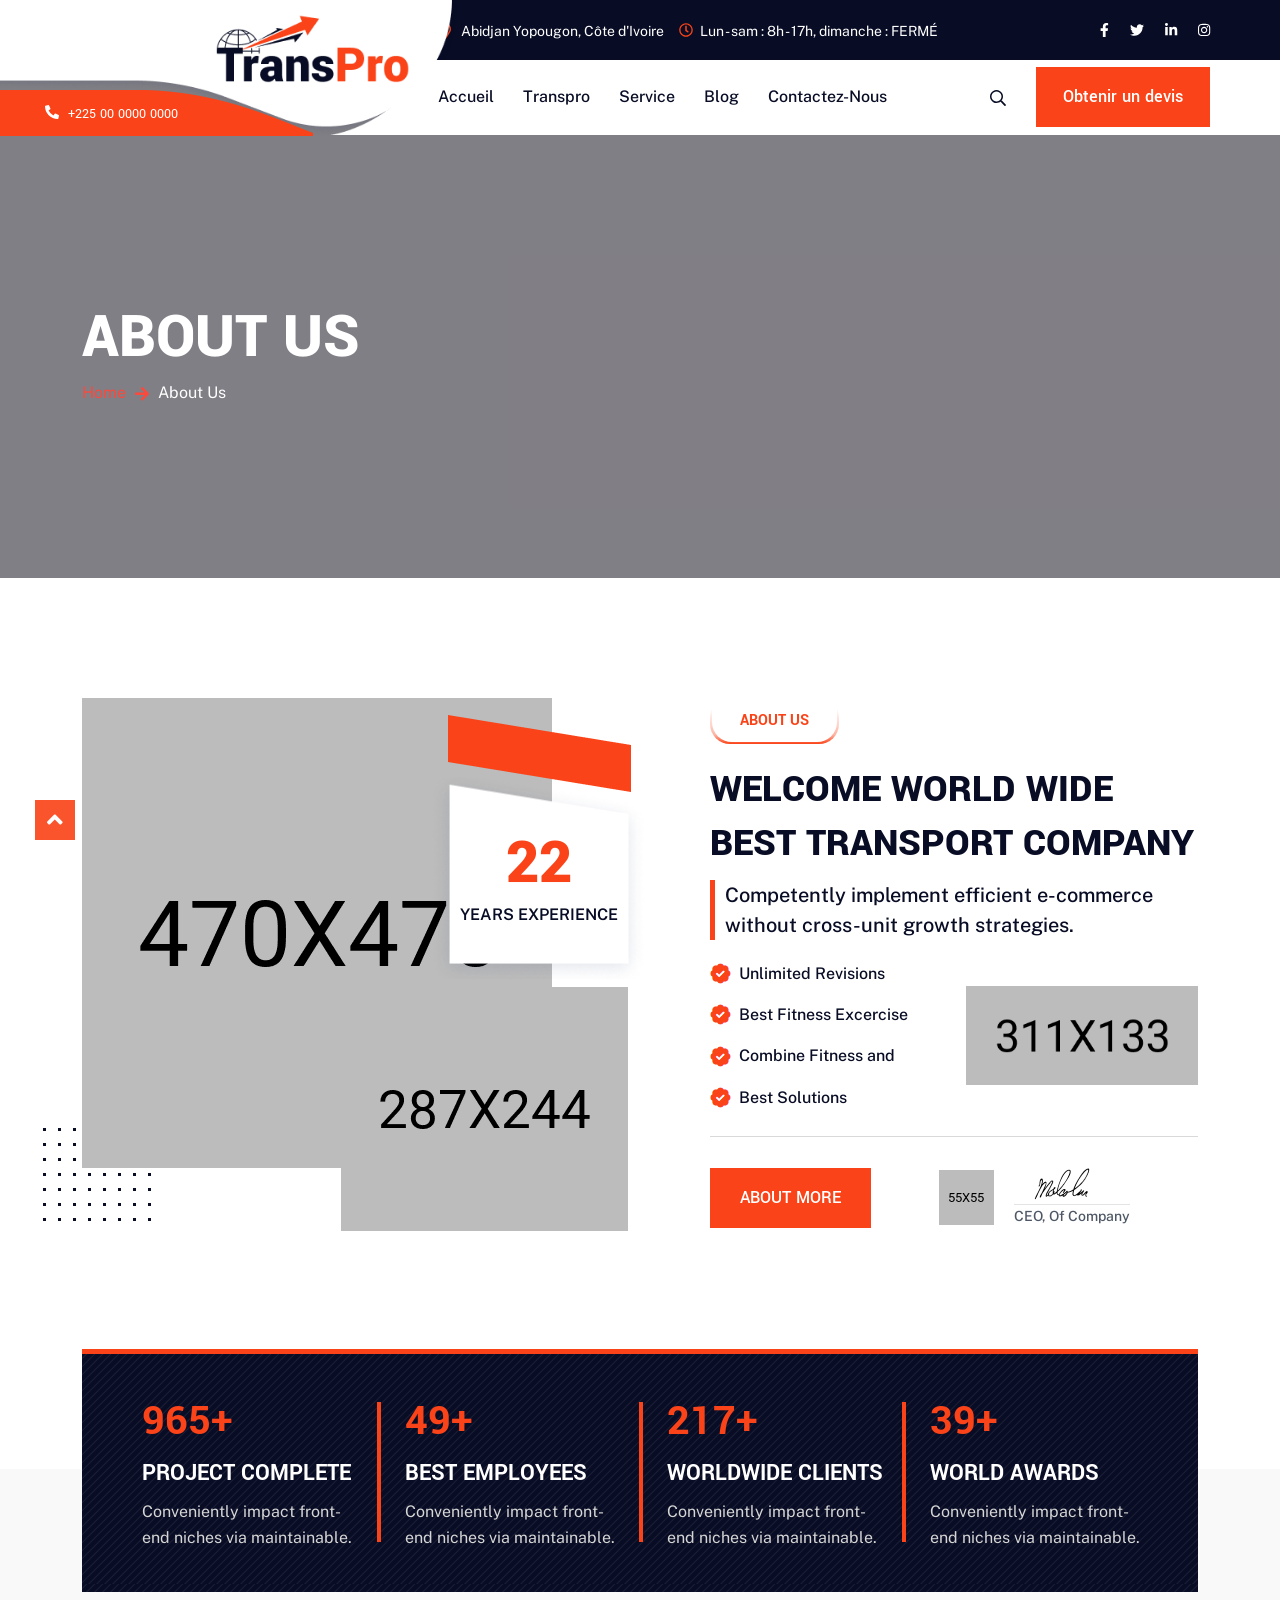
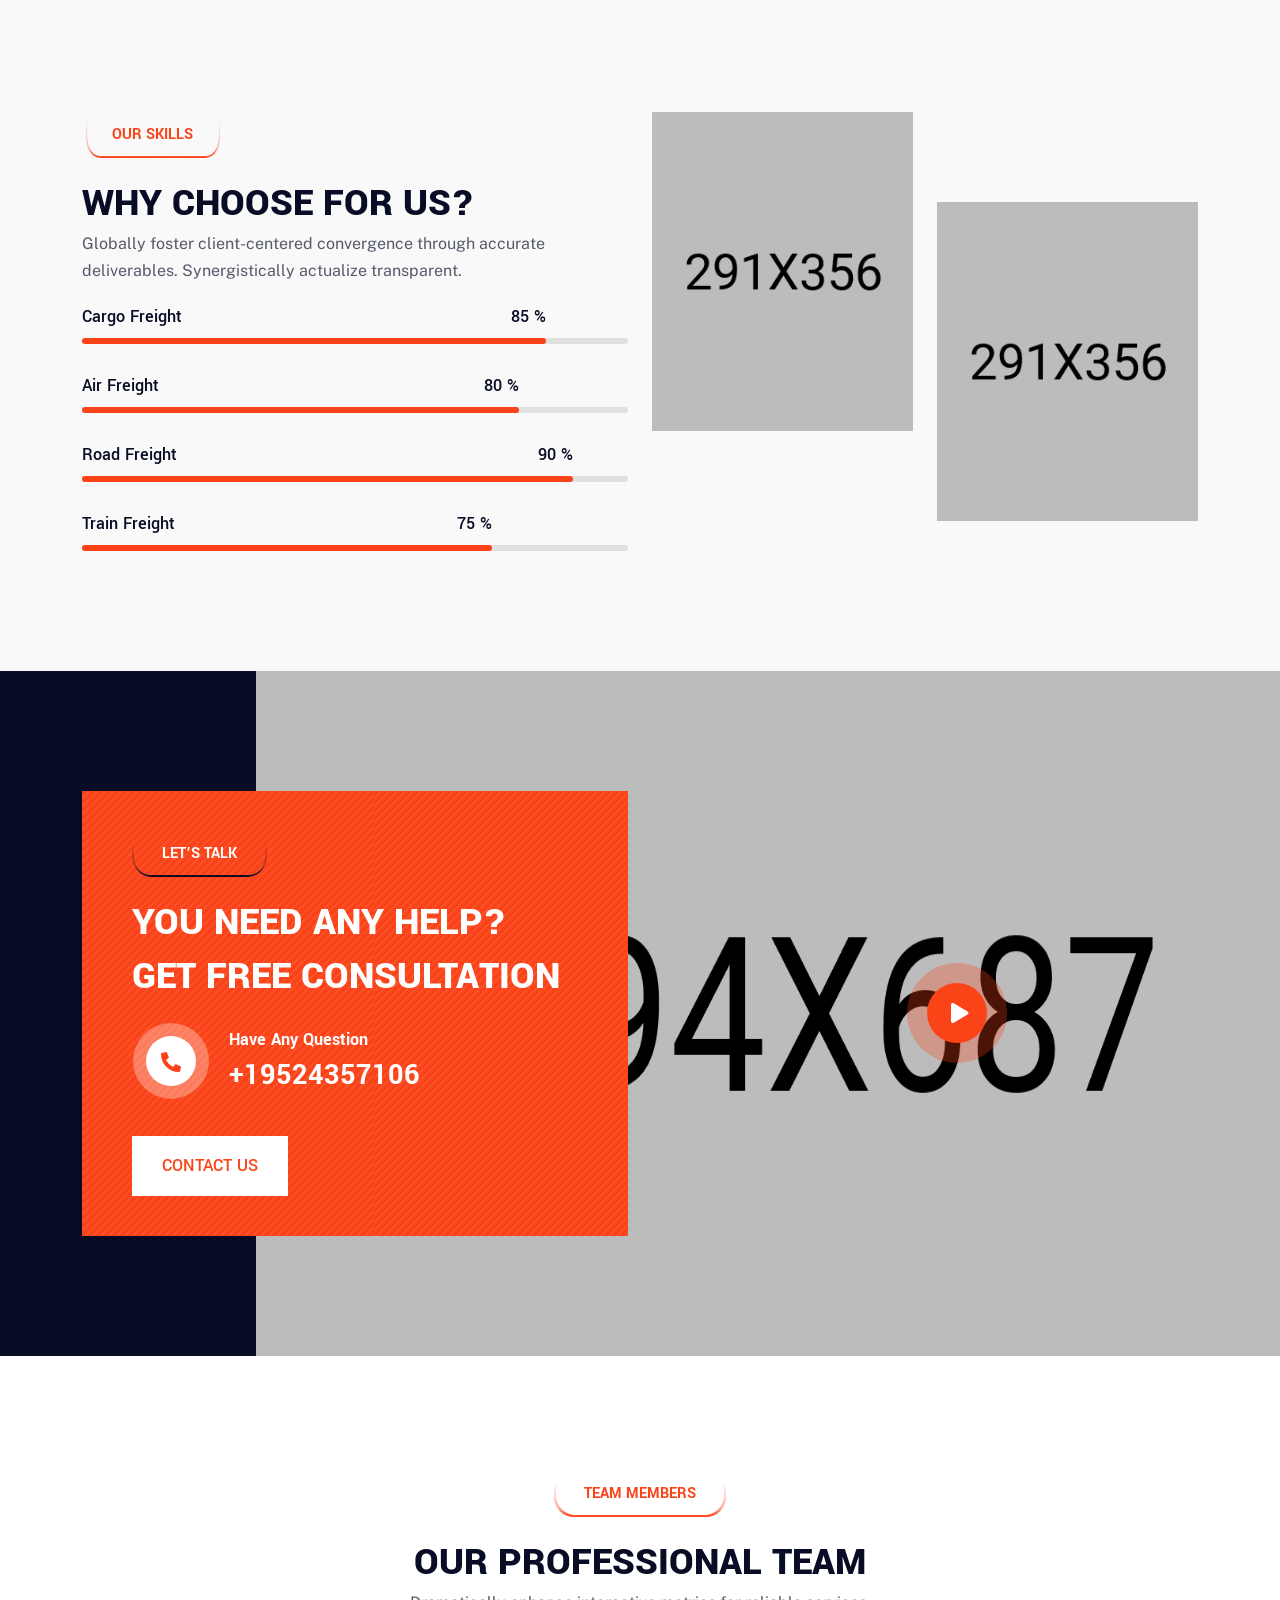
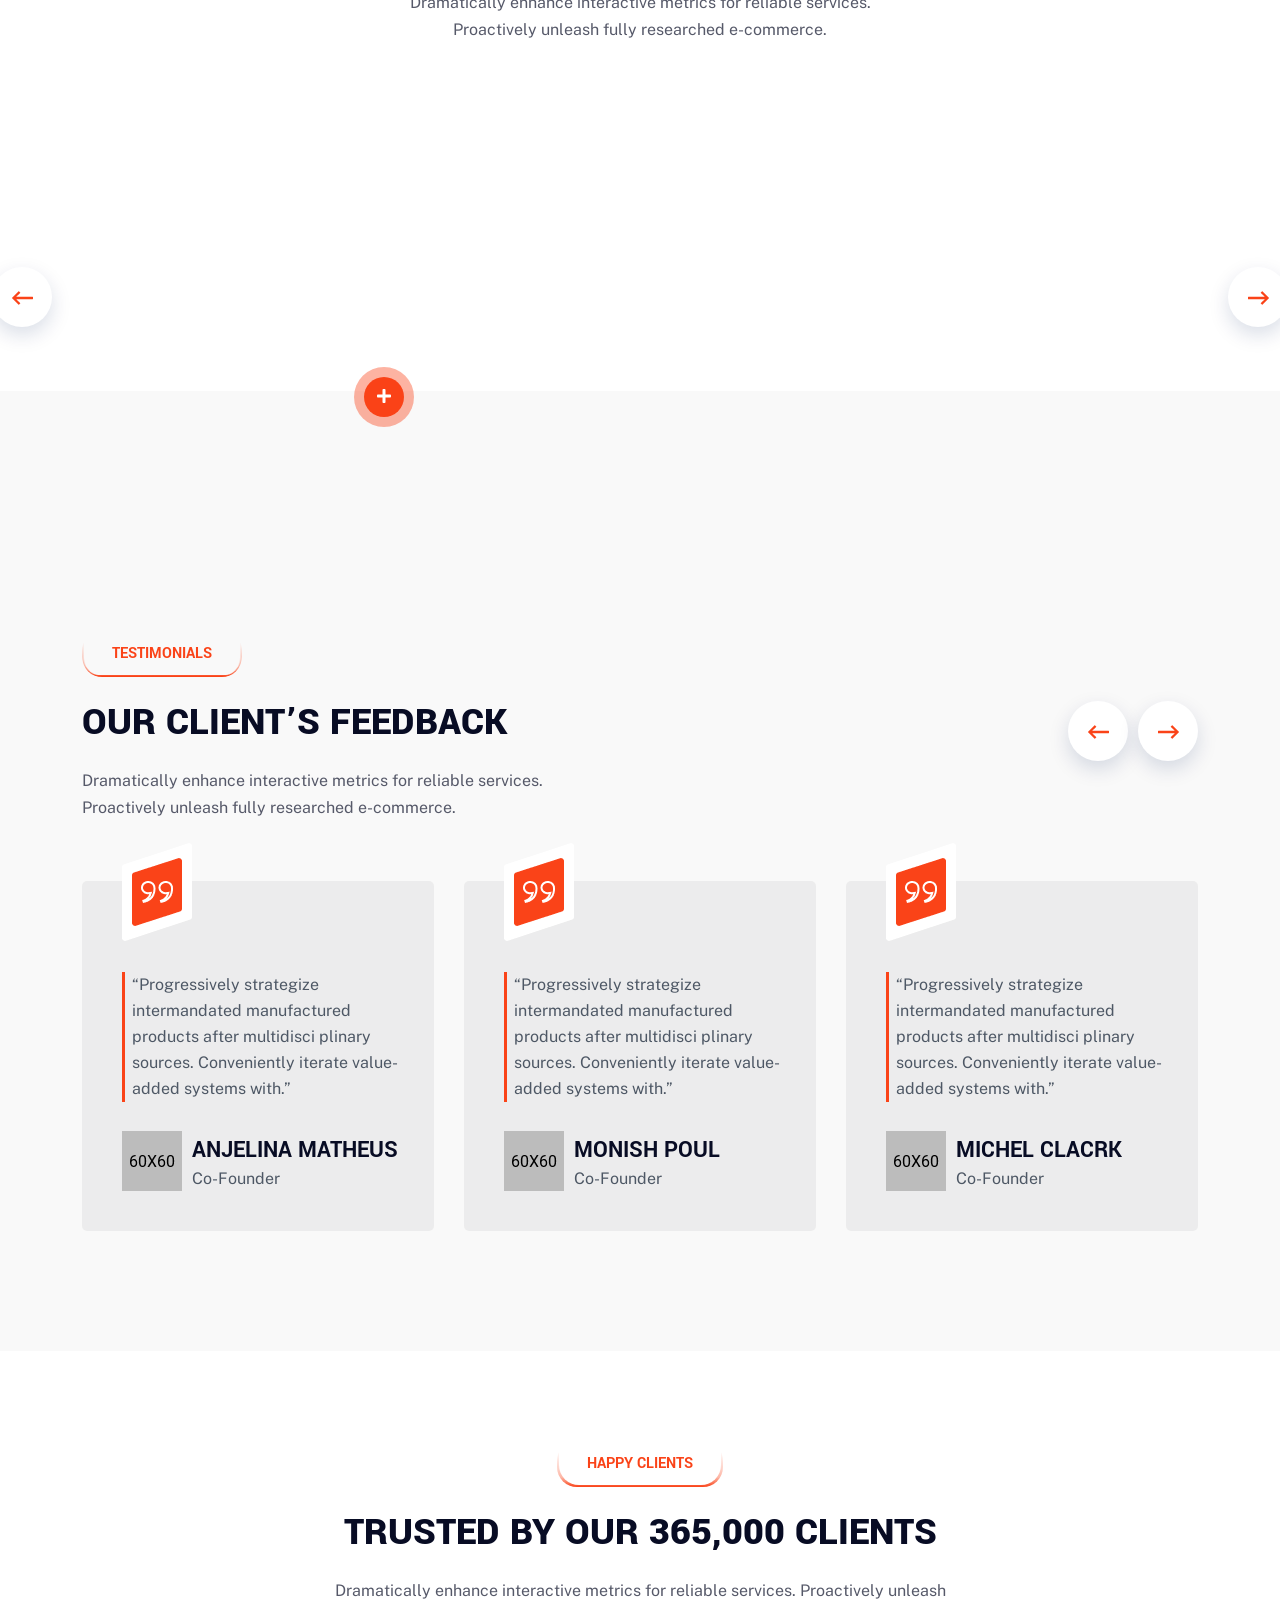
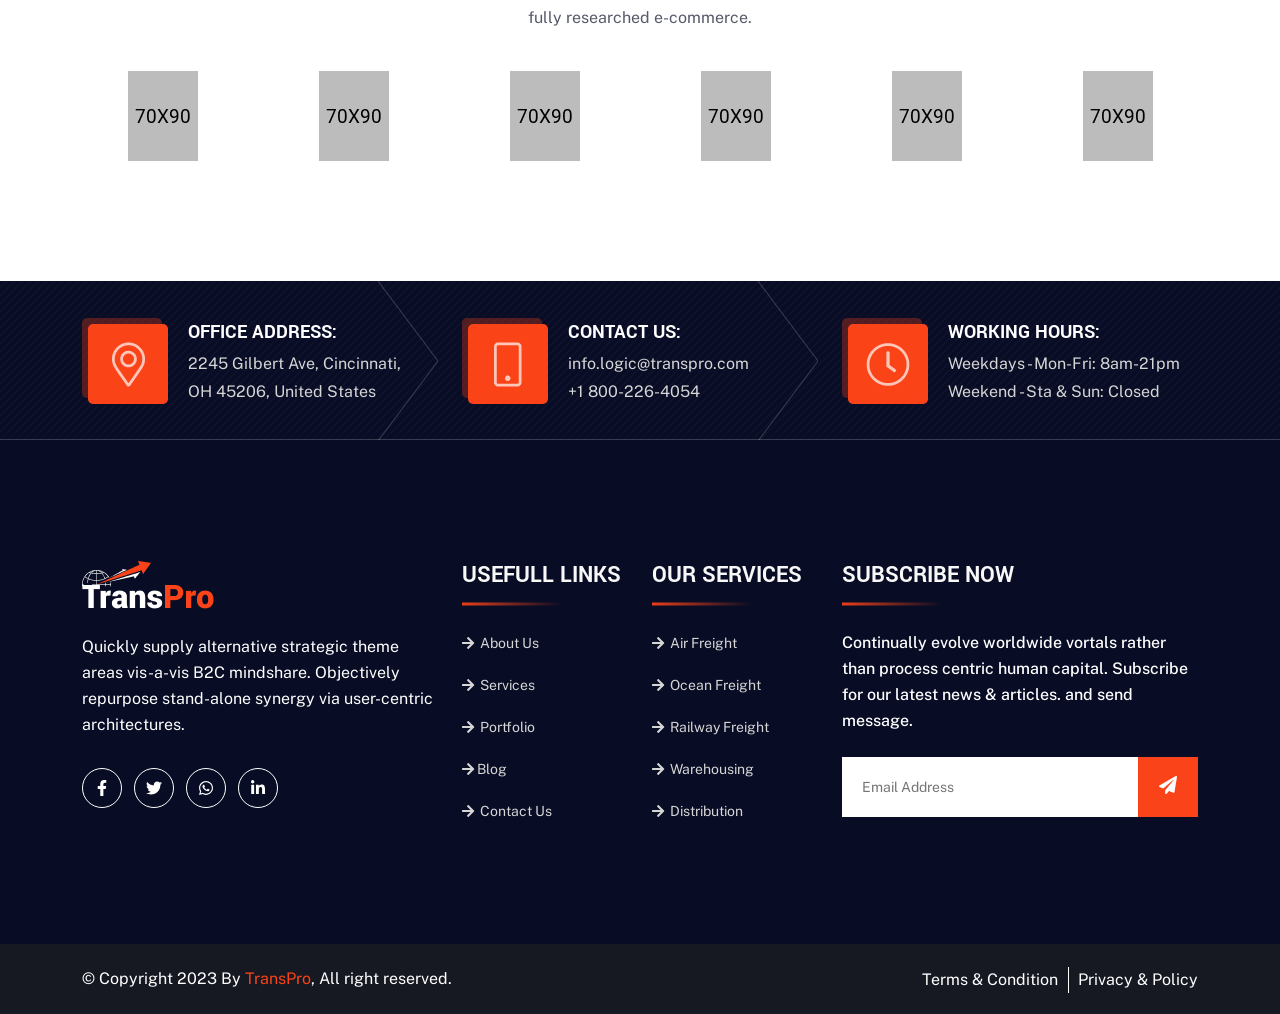
==== commit 5f06f32e: "search" ====
--- a/a-propos-de-nous.html
+++ b/a-propos-de-nous.html
@@ -31,7 +31,7 @@
     <div class="td-search-popup" id="td-search-popup">
         <form action="home.html" class="search-form">
             <div class="form-group">
-                <input type="text" class="form-control" placeholder="Search.....">
+                <input type="text" class="form-control" placeholder="Recherche.....">
             </div>
             <button type="submit" class="submit-btn"><i class="fa fa-search"></i></button>
         </form>
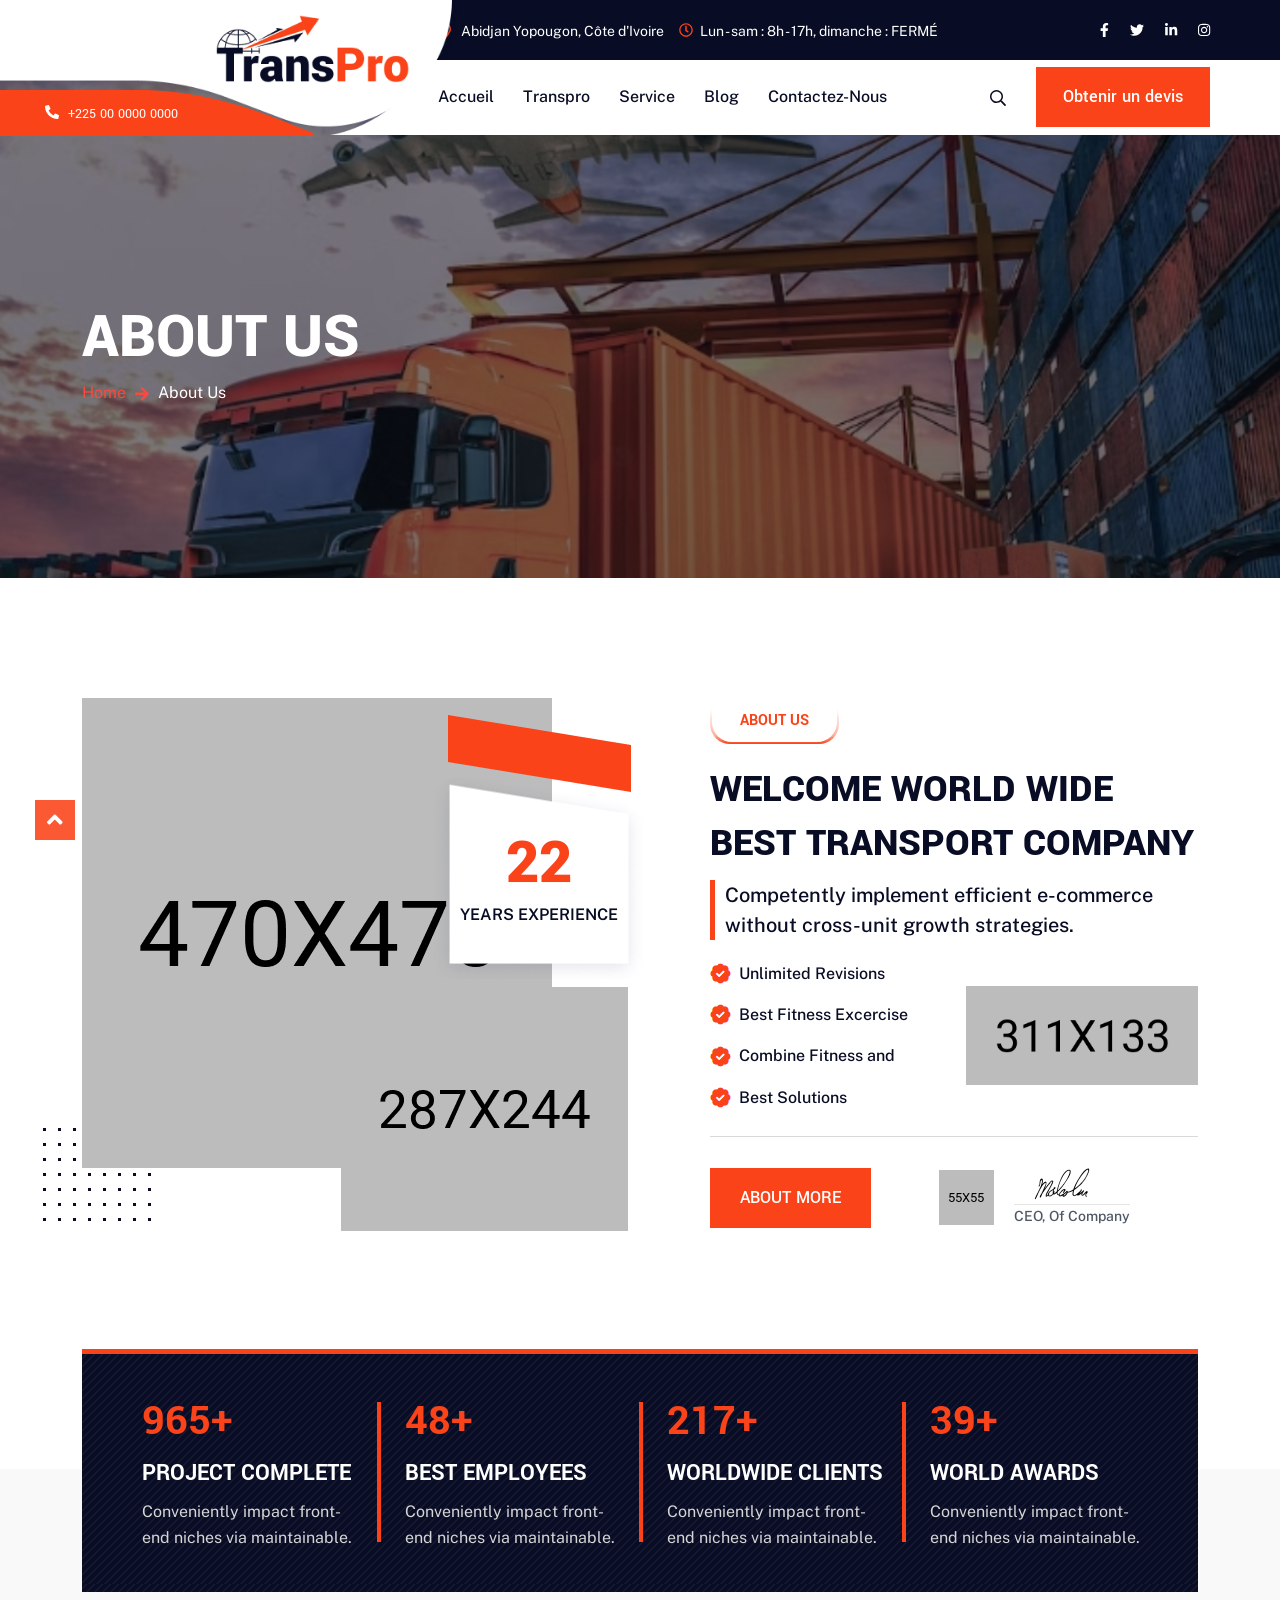
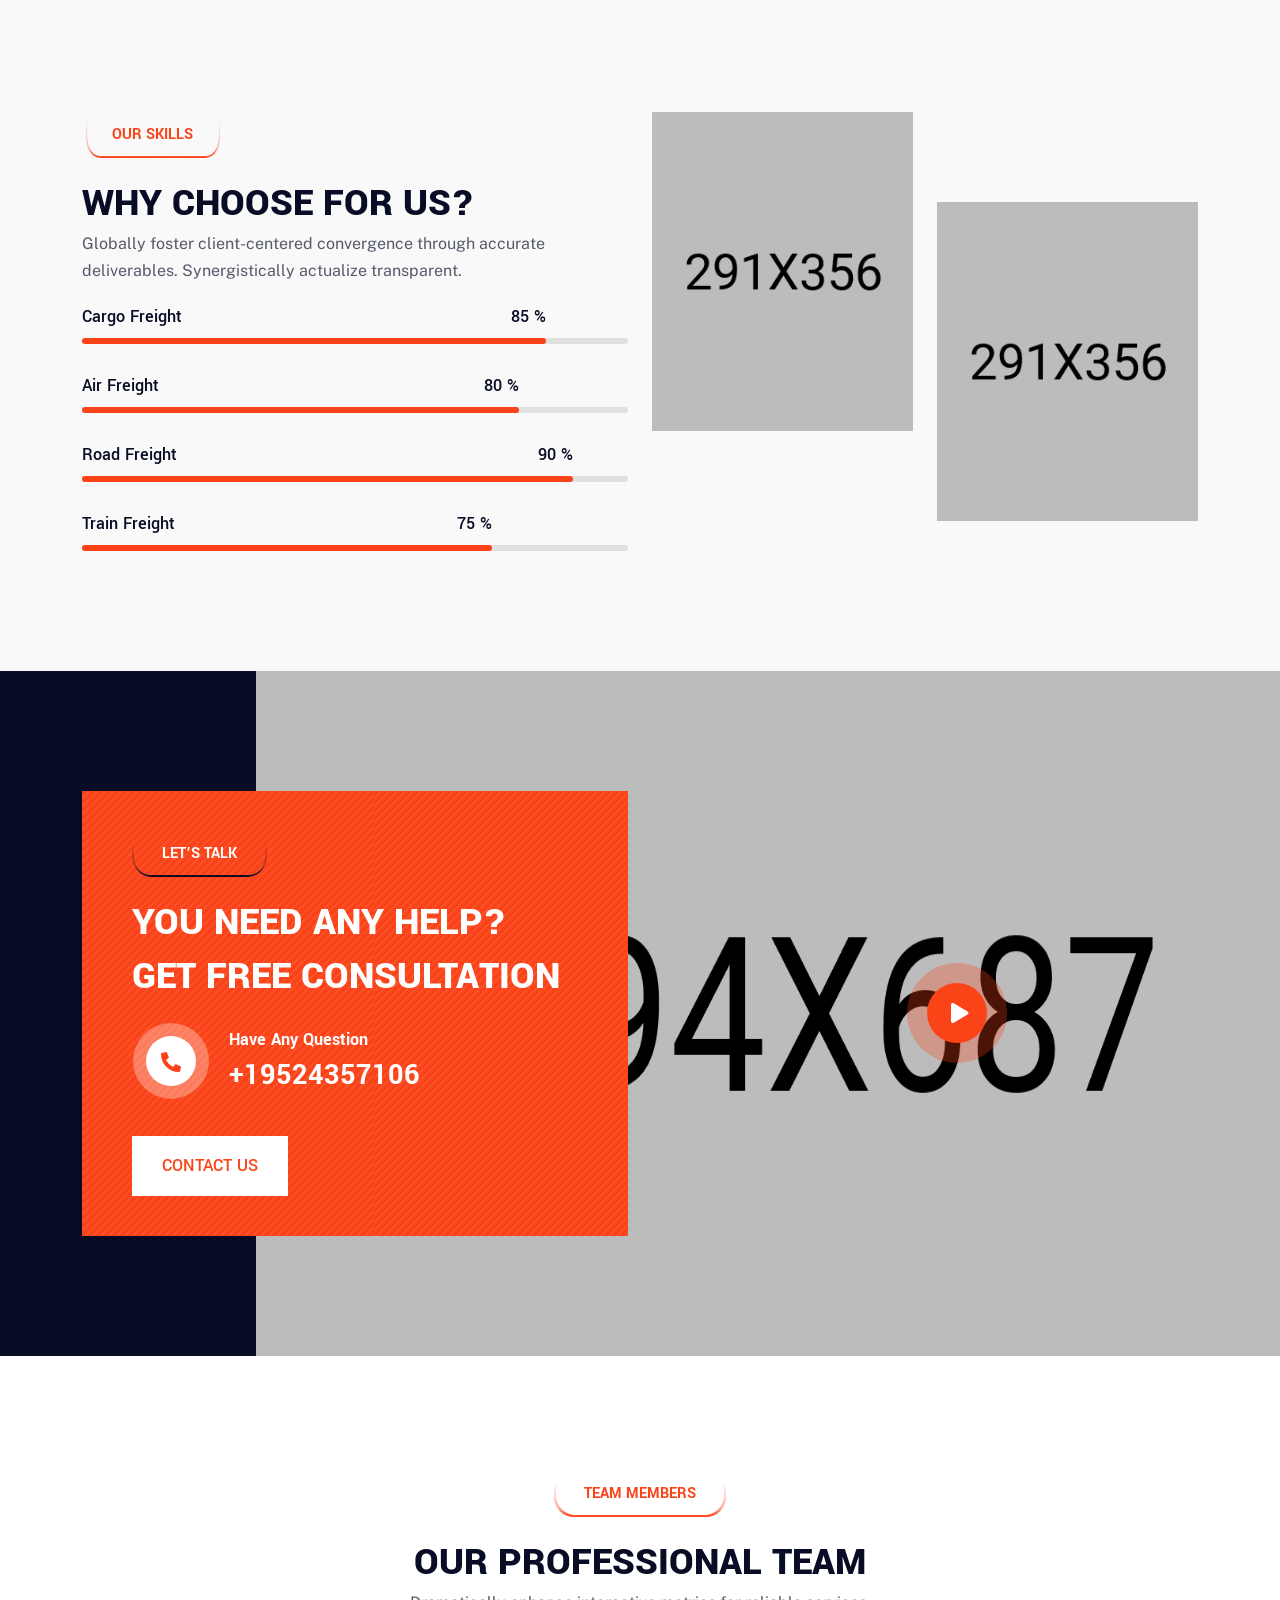
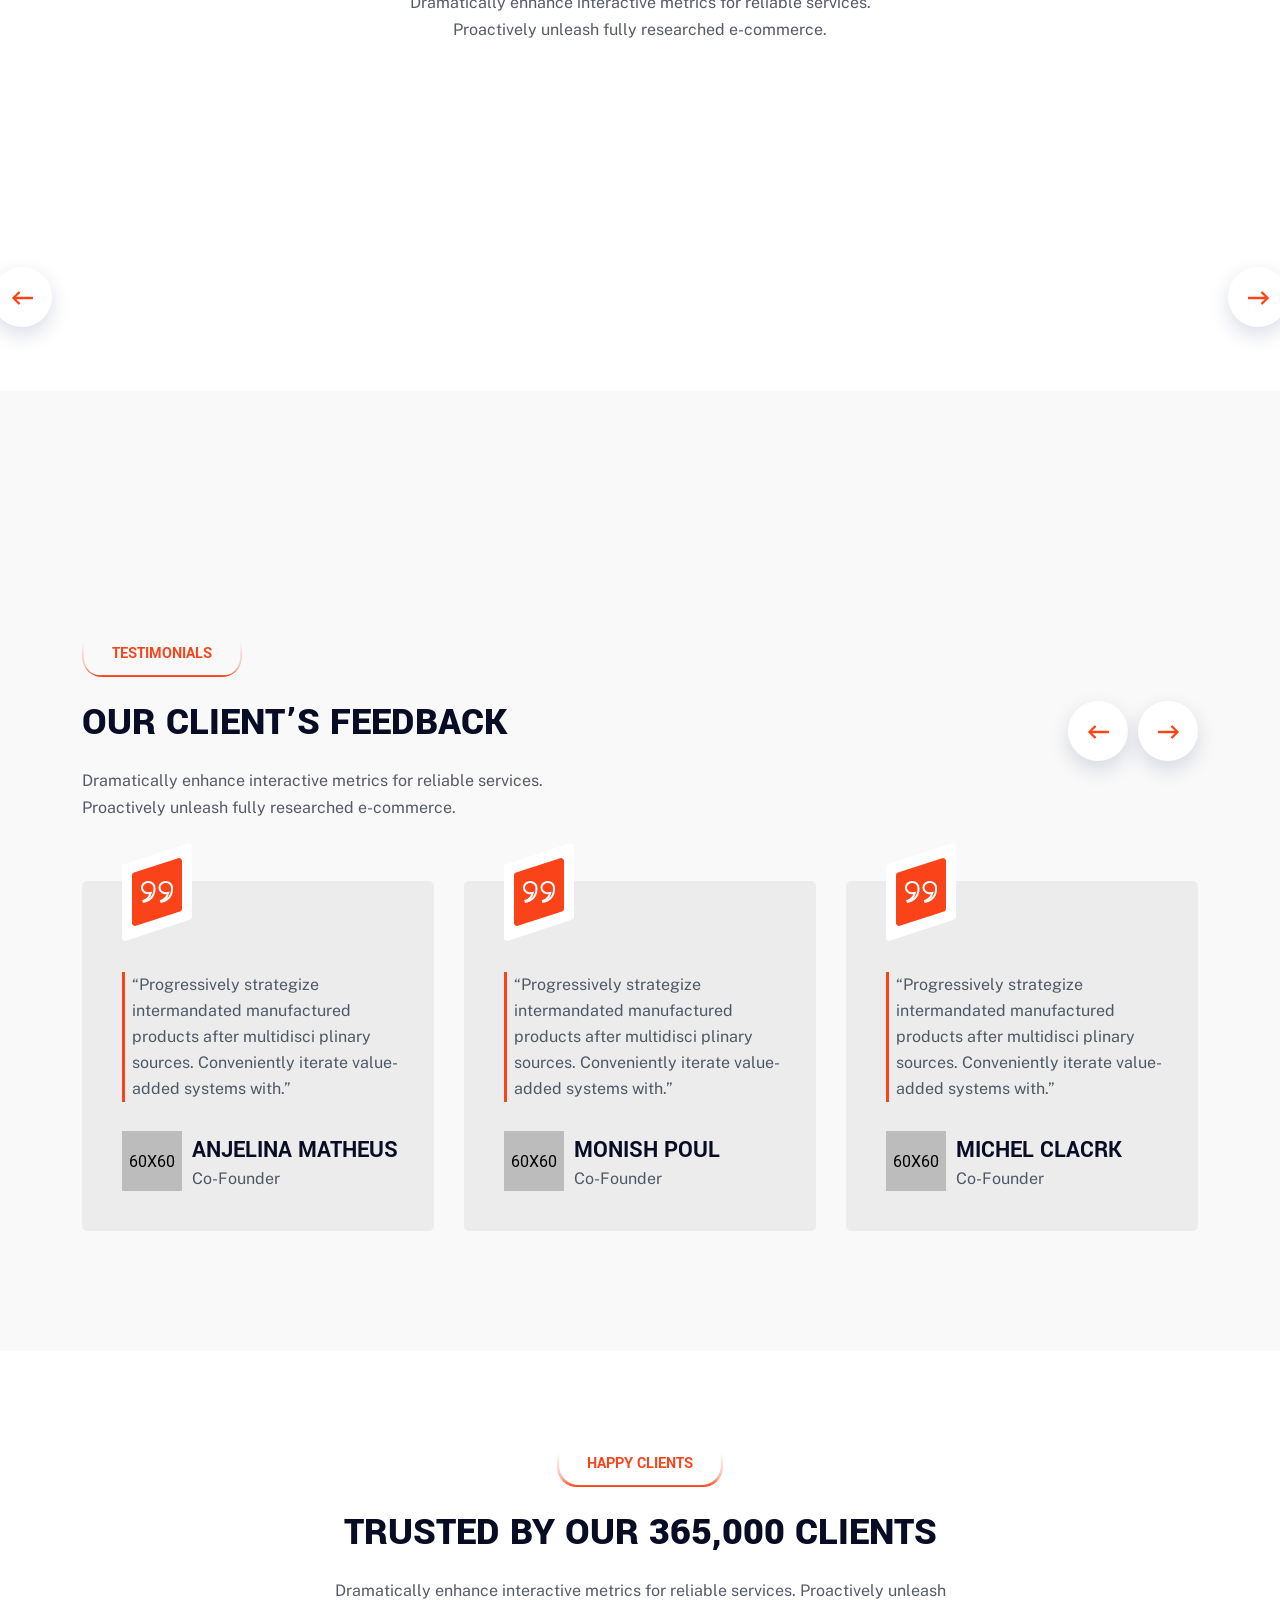
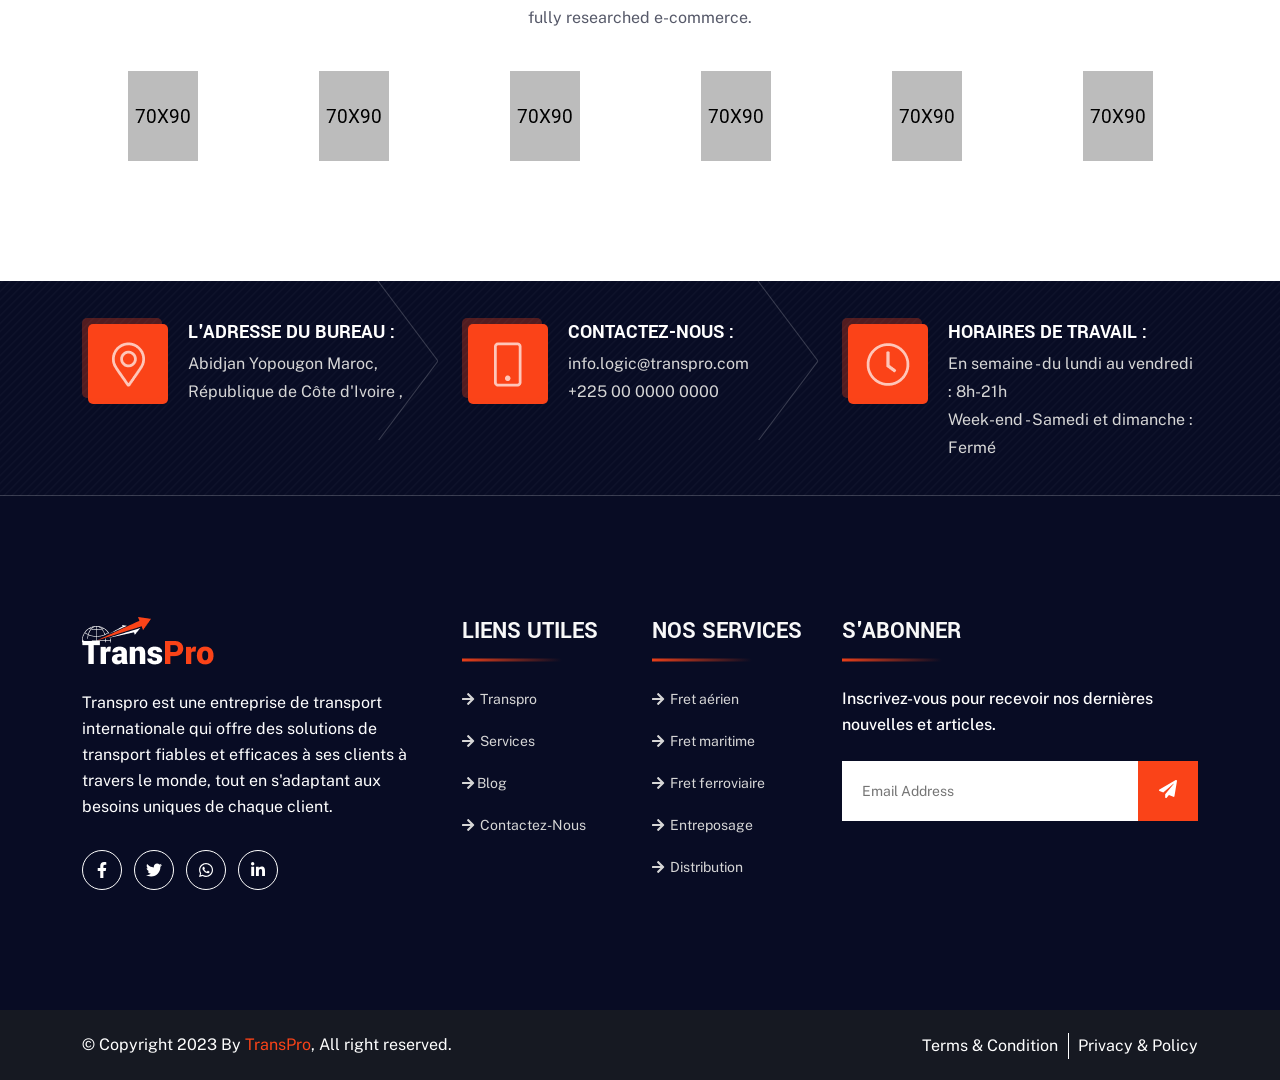
==== commit d11f62c8: "slide" ====
--- a/a-propos-de-nous.html
+++ b/a-propos-de-nous.html
@@ -588,9 +588,9 @@
                                 <img src="assets/img/icon/map-marker.png" alt="img">
                             </div>
                             <div class="details">
-                                <h6>OFFICE ADDRESS:</h6>
-                                <p>2245 Gilbert Ave, Cincinnati,</p>
-                                <p>OH 45206, United States</p>
+                                <h6>L'ADRESSE DU BUREAU :</h6>
+                                <p>Abidjan Yopougon Maroc, </p>
+                                <p>République de Côte d'Ivoire ,</p>
                             </div>
                         </div>
                     </div>
@@ -600,9 +600,9 @@
                                 <img src="assets/img/icon/phone.png" alt="img">
                             </div>
                             <div class="details">
-                                <h6>CONTACT US:</h6>
+                                <h6>CONTACTEZ-NOUS :</h6>
                                 <p>info.logic@transpro.com</p>
-                                <p>+1 800-226-4054</p>
+                                <p>+225 00 0000 0000</p>
                             </div>
                         </div>
                     </div>
@@ -612,9 +612,9 @@
                                 <img src="assets/img/icon/clock.png" alt="img">
                             </div>
                             <div class="details">
-                                <h6>WORKING HOURS:</h6>
-                                <p>Weekdays - Mon-Fri:  8am-21pm</p>
-                                <p>Weekend - Sta & Sun:  Closed</p>
+                                <h6>HORAIRES DE TRAVAIL :</h6>
+                                <p>En semaine - du lundi au vendredi : 8h-21h</p>
+                                <p>Week-end - Samedi et dimanche :  Fermé</p>
                             </div>
                         </div>
                     </div>
@@ -629,7 +629,7 @@
                             <img src="assets/img/logo-white.png" alt="img">
                         </div>
                         <div class="details">
-                            <p>Quickly supply alternative strategic theme areas vis-a-vis B2C mindshare. Objectively repurpose stand-alone synergy via user-centric architectures.</p>
+                            <p>Transpro est une entreprise de transport internationale qui offre des solutions de transport fiables et efficaces à ses clients à travers le monde, tout en s'adaptant aux besoins uniques de chaque client.</p>
                             <ul class="social-media style-border">
                                 <li><a href="#"><i class="fab fa-facebook-f"></i></a></li>
                                 <li><a href="#"><i class="fab fa-twitter"></i></a></li>
@@ -641,33 +641,32 @@
                 </div>
                 <div class="col-xl-2 col-md-6">
                     <div class="widget widget_nav_menu">
-                        <h4 class="widget-title">USEFULL LINKS</h4>
+                        <h4 class="widget-title">LIENS UTILES</h4>
                         <ul>
-                            <li><a href="about.html"><i class="fa fa-arrow-right"></i> About Us</a></li>
+                            <li><a href="a-propos-de-nous.html"><i class="fa fa-arrow-right"></i> Transpro</a></li>
                             <li><a href="service.html"><i class="fa fa-arrow-right"></i> Services</a></li>
-                            <li><a href="#"><i class="fa fa-arrow-right"></i> Portfolio</a></li>
                             <li><a href="blog.html"><i class="fa fa-arrow-right"></i>Blog</a></li>
-                            <li><a href="contact.html"><i class="fa fa-arrow-right"></i> Contact Us</a></li>
+                            <li><a href="contact.html"><i class="fa fa-arrow-right"></i> Contactez-Nous
+                            </a></li>
                         </ul>
                     </div>
                 </div>
                 <div class="col-xl-2 col-md-6">
                     <div class="widget widget_nav_menu">
-                        <h4 class="widget-title">OUR SERVICES</h4>
+                        <h4 class="widget-title">NOS SERVICES</h4>
                         <ul>
-                            <li><a href="#"><i class="fa fa-arrow-right"></i> Air Freight</a></li>
-                            <li><a href="#"><i class="fa fa-arrow-right"></i> Ocean Freight</a></li>
-                            <li><a href="#"><i class="fa fa-arrow-right"></i> Railway Freight</a></li>
-                            <li><a href="#"><i class="fa fa-arrow-right"></i> Warehousing</a></li>
+                            <li><a href="#"><i class="fa fa-arrow-right"></i> Fret aérien</a></li>
+                            <li><a href="#"><i class="fa fa-arrow-right"></i> Fret maritime</a></li>
+                            <li><a href="#"><i class="fa fa-arrow-right"></i> Fret ferroviaire</a></li>
+                            <li><a href="#"><i class="fa fa-arrow-right"></i> Entreposage</a></li>
                             <li><a href="#"><i class="fa fa-arrow-right"></i> Distribution</a></li>
                         </ul>
                     </div>
                 </div>
                 <div class="col-xl-4 col-md-6">
                     <div class="widget widget_subscribe">
-                        <h4 class="widget-title">SUBSCRIBE NOW</h4>
-                        <p>Continually evolve worldwide vortals rather than process centric human capital. Subscribe for our latest news & articles.
-                            and send message.</p>
+                        <h4 class="widget-title">S'ABONNER</h4>
+                        <p> Inscrivez-vous pour recevoir nos dernières nouvelles et articles.</p>
                         <div class="single-subscribe-inner">
                             <input type="text" placeholder="Email Address">
                             <a class="btn btn-base" href="#"><i class="fa fa-paper-plane"></i></a>
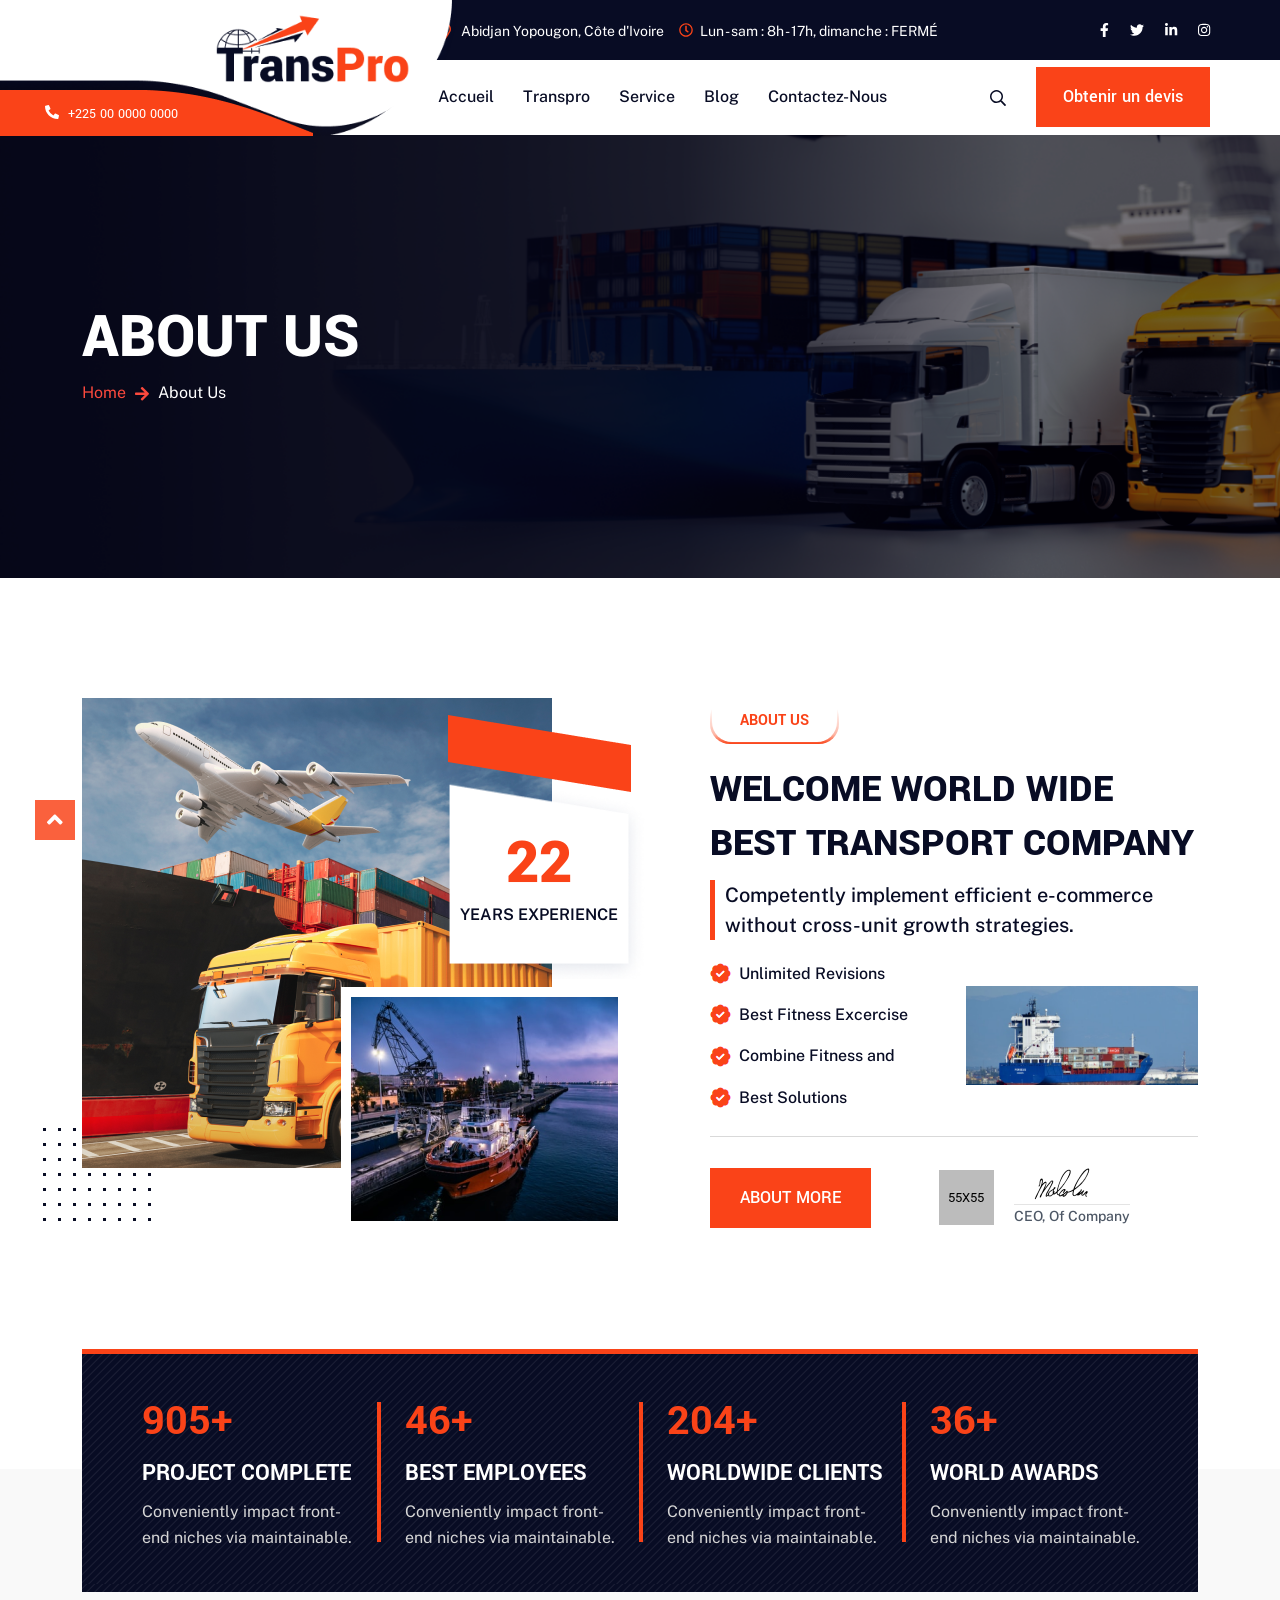
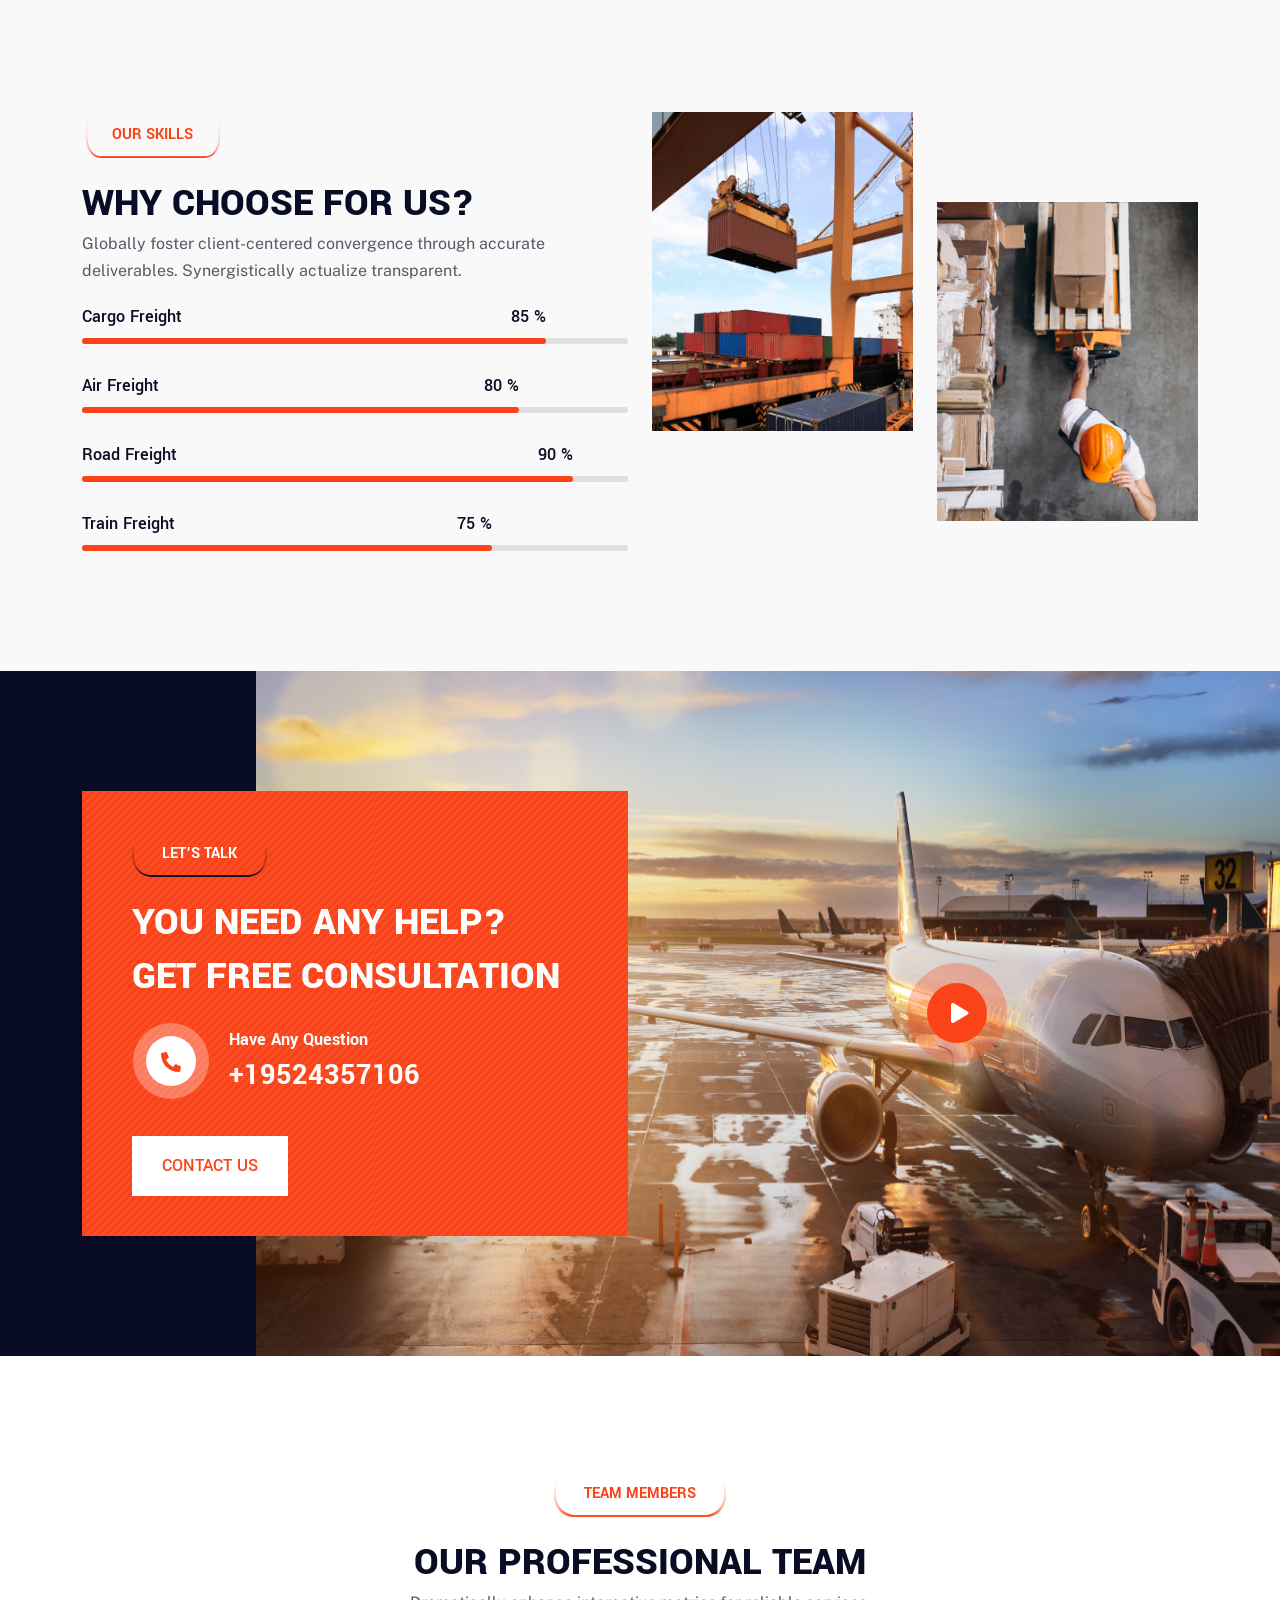
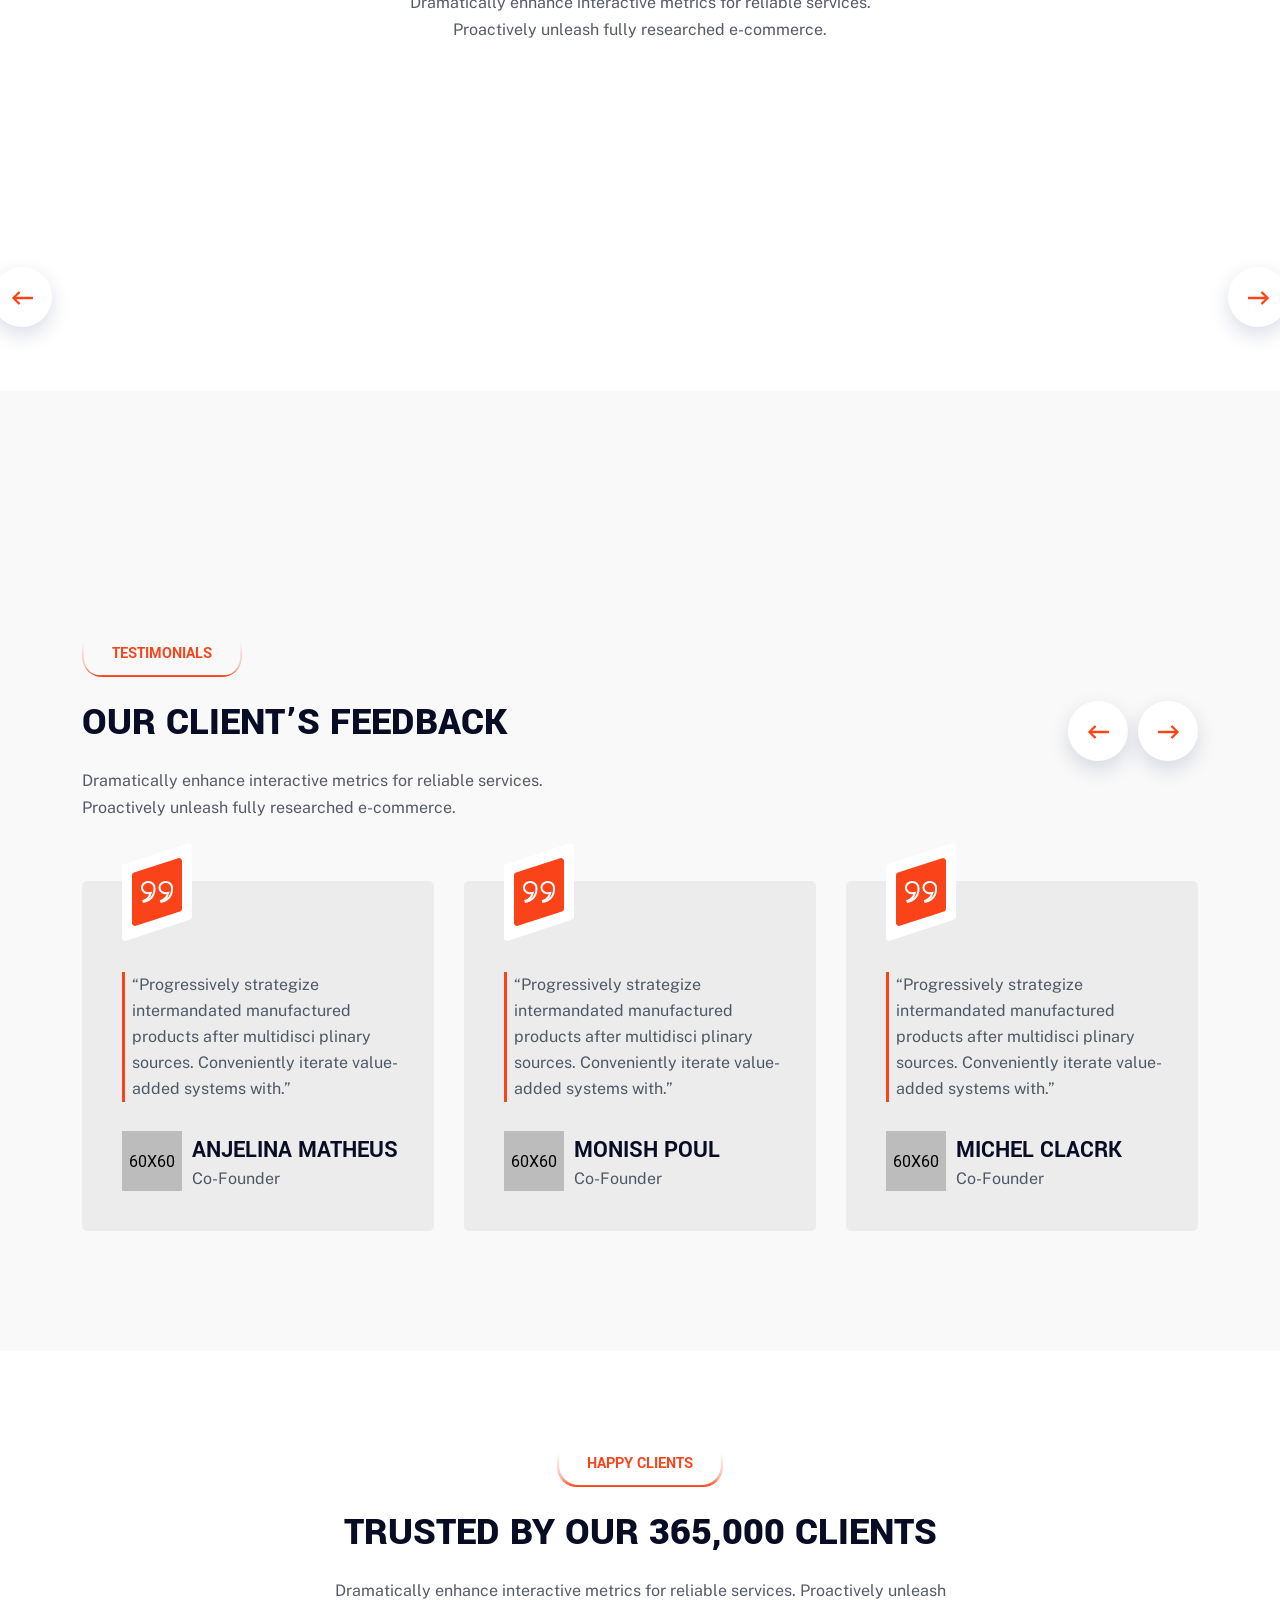
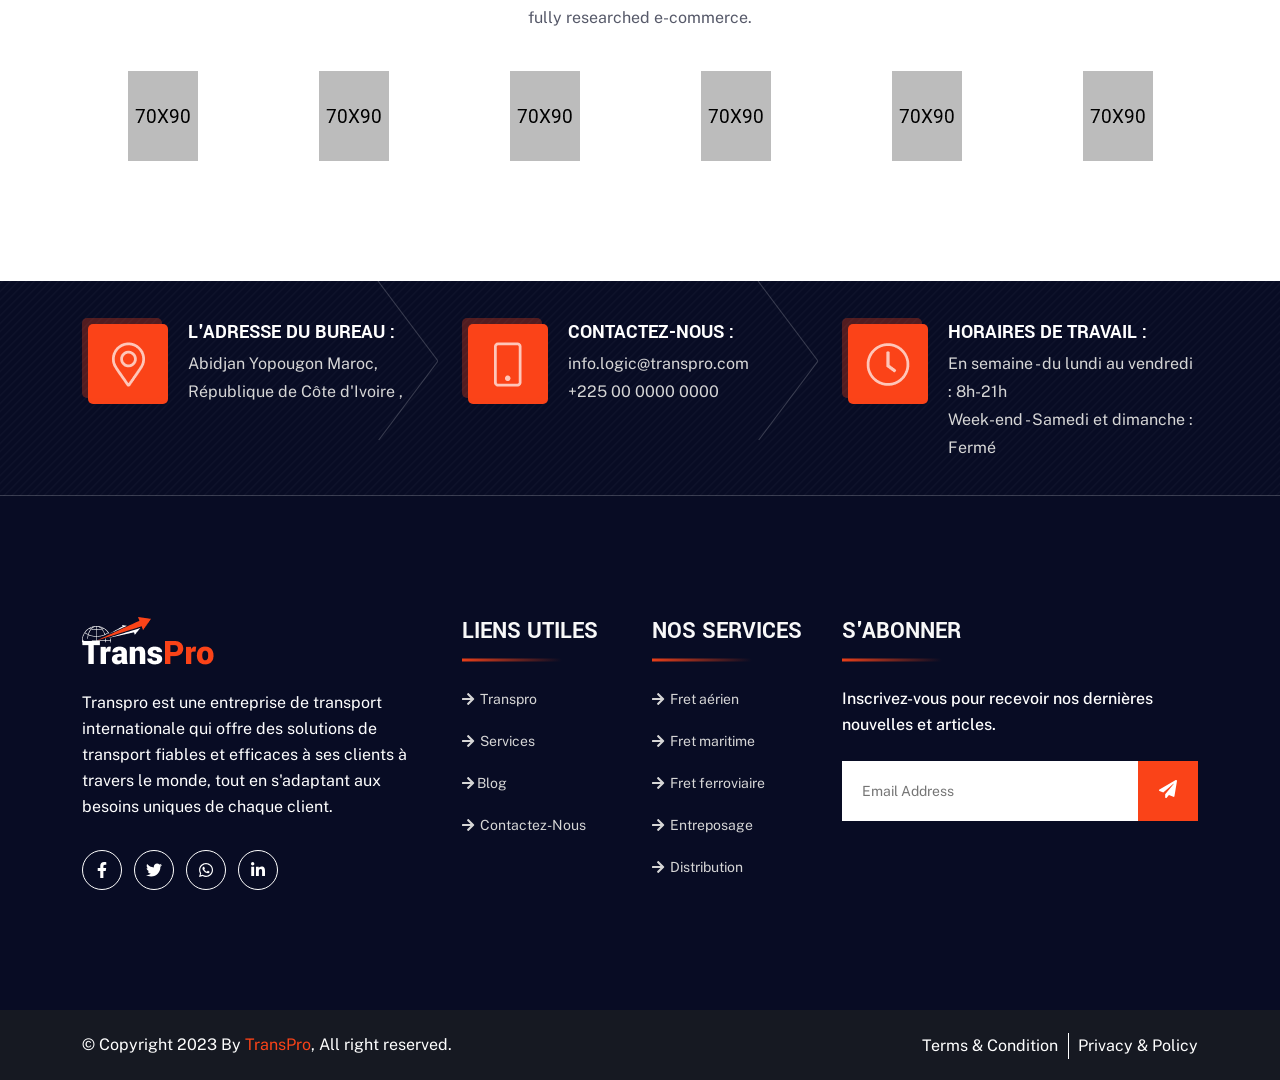
==== commit 20cb1a48: "image added" ====
--- a/a-propos-de-nous.html
+++ b/a-propos-de-nous.html
@@ -4,7 +4,7 @@
     <meta charset="UTF-8">
     <meta name="viewport" content="width=device-width, initial-scale=1.0">
     <meta http-equiv="X-UA-Compatible" content="ie=edge">
-    <title>TransPro - Transport & Logistics Service HTML Template</title>
+    <title>TransPro - Transport & Logistics Service</title>
     <link rel=icon href="assets/img/favicon.png" sizes="20x20" type="image/png">
 
     <!-- Stylesheet -->
